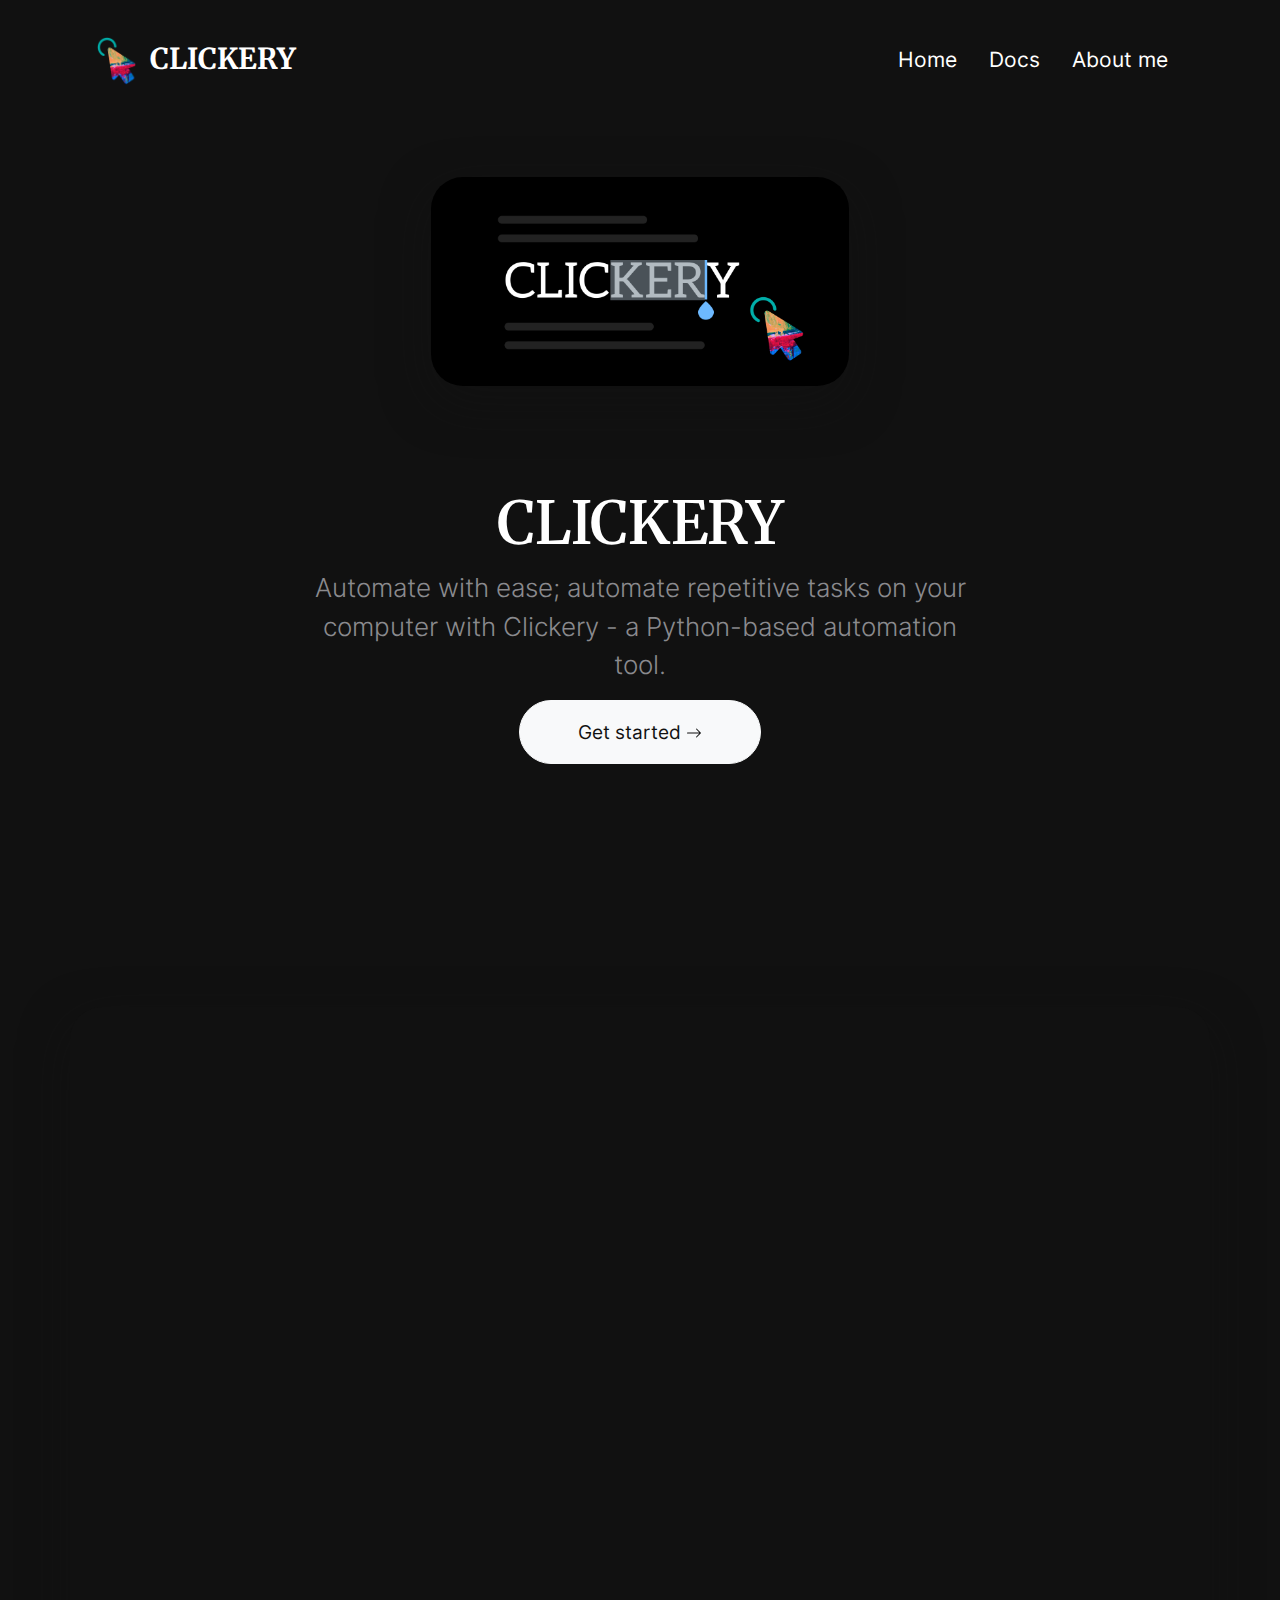
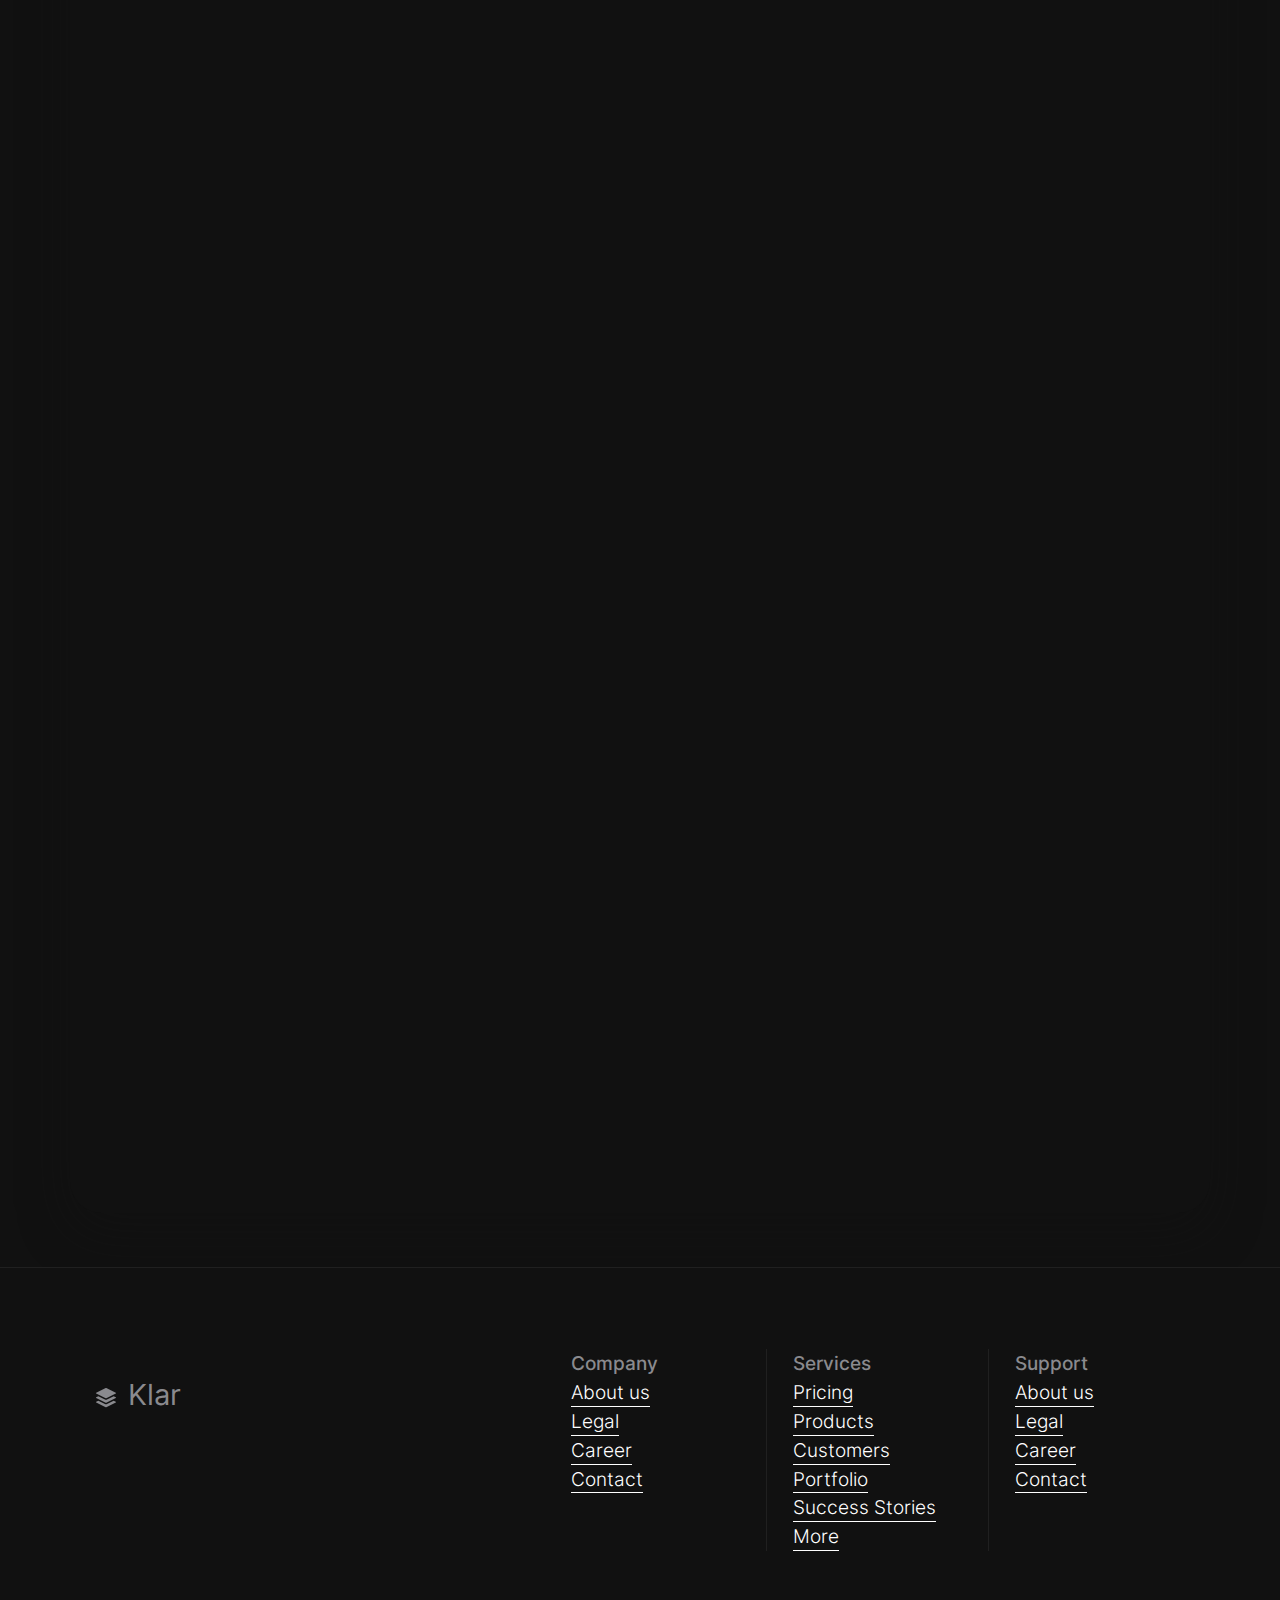
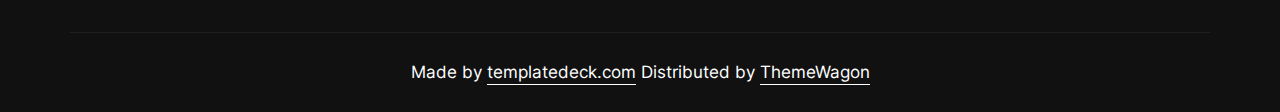
==== index.html @ 0f78b49c "some homepage updates" ====
<!DOCTYPE html>
<html class="h-100" lang="en">
  <head>
    <meta charset="utf-8" />
    <meta
      name="viewport"
      content="width=device-width,initial-scale=1,shrink-to-fit=no"
    />
    <meta
      name="description"
      content="A well made and handcrafted Bootstrap 5 template"
    />
    <link
      rel="apple-touch-icon"
      sizes="180x180"
      href="img/apple-touch-icon.png"
    />
    <link
      rel="icon"
      type="image/png"
      sizes="32x32"
      href="img/favicon-32x32.png"
    />
    <link
      rel="icon"
      type="image/png"
      sizes="16x16"
      href="img/favicon-16x16.png"
    />
    <link rel="icon" type="image/png" sizes="96x96" href="img/favicon.png" />
    <meta name="author" content="Holger Koenemann" />
    <meta name="generator" content="Eleventy v2.0.0" />
    <meta name="HandheldFriendly" content="true" />
    <title>Klar HTML Template - Frontpage one</title>
    <link rel="stylesheet" href="css/theme.min.css" />
    <link rel="stylesheet" href="css/styles.css" />

    <style>
      /* inter-300 - latin */
      @font-face {
        font-family: "Inter";
        font-style: normal;
        font-weight: 300;
        font-display: swap;
        src: local(""), url("fonts/inter-v12-latin-300.woff2") format("woff2"),
          /* Chrome 26+, Opera 23+, Firefox 39+ */
            url("fonts/inter-v12-latin-300.woff") format("woff");
        /* Chrome 6+, Firefox 3.6+, IE 9+, Safari 5.1+ */
      }

      /* inter-400 - latin */
      @font-face {
        font-family: "Inter";
        font-style: normal;
        font-weight: 400;
        font-display: swap;
        src: local(""),
          url("fonts/inter-v12-latin-regular.woff2") format("woff2"),
          /* Chrome 26+, Opera 23+, Firefox 39+ */
            url("fonts/inter-v12-latin-regular.woff") format("woff");
        /* Chrome 6+, Firefox 3.6+, IE 9+, Safari 5.1+ */
      }

      @font-face {
        font-family: "Inter";
        font-style: normal;
        font-weight: 500;
        font-display: swap;
        src: local(""), url("fonts/inter-v12-latin-500.woff2") format("woff2"),
          /* Chrome 26+, Opera 23+, Firefox 39+ */
            url("fonts/inter-v12-latin-500.woff") format("woff");
        /* Chrome 6+, Firefox 3.6+, IE 9+, Safari 5.1+ */
      }

      @font-face {
        font-family: "Inter";
        font-style: normal;
        font-weight: 700;
        font-display: swap;
        src: local(""), url("fonts/inter-v12-latin-700.woff2") format("woff2"),
          /* Chrome 26+, Opera 23+, Firefox 39+ */
            url("fonts/inter-v12-latin-700.woff") format("woff");
        /* Chrome 6+, Firefox 3.6+, IE 9+, Safari 5.1+ */
      }
    </style>
    <link rel="preconnect" href="https://fonts.googleapis.com" />
    <link rel="preconnect" href="https://fonts.gstatic.com" crossorigin />
    <link
      href="https://fonts.googleapis.com/css2?family=Merriweather:wght@300&display=swap"
      rel="stylesheet"
    />
  </head>

  <body
    class="bg-black text-white mt-0"
    data-bs-spy="scroll"
    data-bs-target="#navScroll"
  >
    <nav
      id="navScroll"
      class="navbar navbar-dark bg-black fixed-top px-vw-5"
      tabindex="0"
    >
      <div class="container d-flex justify-content-between align-items-center">
        <a
          class="navbar-brand pe-md-4 fs-4 col-12 col-md-auto text-center"
          href="index.html"
        >
          <img src="icon.png" height="50px" />
          <span
            class="ms-md-1 mt-1 fw-bolder"
            style="font-family: 'Merriweather'"
            >CLICKERY</span
          >
        </a>

        <ul
          class="navbar-nav mb-2 mb-lg-0 list-group list-group-horizontal ms-auto"
        >
          <li class="nav-item">
            <a class="nav-link fs-8" href="index.html" aria-label="Homepage"
              >Home</a
            >
          </li>
          <li class="nav-item">
            <a
              class="nav-link fs-8"
              href="content.html"
              aria-label="A sample content page"
              >Docs</a
            >
          </li>
          <li class="nav-item">
            <a
              class="nav-link fs-8"
              href="system.html"
              aria-label="A system message page"
              >About me</a
            >
          </li>
        </ul>
      </div>
    </nav>

    <main>
      <div
        class="w-100 overflow-hidden position-relative bg-black text-white"
        data-aos="fade"
      >
        <div
          class="position-absolute w-100 h-100 bg-black opacity-75 top-0 start-0"
        ></div>
        <div
          class="container py-vh-4 position-relative mt-5 px-vw-5 text-center"
        >
          <div
            class="w-100 position-relative bg-black text-white bg-cover d-flex align-items-center"
          >
            <div class="container-fluid px-vw-5">
              <div
                class="row d-flex align-items-center position-relative justify-content-center px-0 g-5"
              >
                <div class="col-12 col-lg-6" style="margin-top: 5rem">
                  <img
                    src="Main.png"
                    width="2280"
                    height="1732"
                    alt="abstract image"
                    class="img-fluid rounded-5 shadow mt-3"
                    data-aos="fade-up"
                  />
                </div>
              </div>
            </div>
          </div>
          <div
            class="row d-flex align-items-center justify-content-center py-vh-5"
          >
            <div class="col-12 col-xl-10">
              <h1
                class="display-huge mb-3 lh-1"
                style="font-family: 'Merriweather'"
              >
                CLICKERY
              </h1>
            </div>
            <div class="col-12 col-xl-8">
              <p class="lead text-secondary">
                Automate with ease; automate repetitive tasks on your computer
                with Clickery - a Python-based automation tool.
              </p>
            </div>
            <div class="col-12 text-center">
              <a href="#" class="btn btn-xl btn-light raise"
                >Get started
                <svg
                  xmlns="http://www.w3.org/2000/svg"
                  width="16"
                  height="16"
                  fill="currentColor"
                  class="bi bi-arrow-right"
                  viewBox="0 0 16 16"
                >
                  <path
                    fill-rule="evenodd"
                    d="M1 8a.5.5 0 0 1 .5-.5h11.793l-3.147-3.146a.5.5 0 0 1 .708-.708l4 4a.5.5 0 0 1 0 .708l-4 4a.5.5 0 0 1-.708-.708L13.293 8.5H1.5A.5.5 0 0 1 1 8z"
                  />
                </svg>
              </a>
            </div>
          </div>
        </div>
      </div>


      <div class="bg-black py-vh-3">
        <div class="container bg-black px-vw-5 py-vh-3 rounded-5 shadow">
          <div class="row gx-5">
            <div class="col-12 col-md-6">
              <div class="card bg-transparent mb-5" data-aos="zoom-in-up">
                <div class="bg-dark shadow rounded-5 p-0">
                  <img
                    src="startup.gif"
                    width="582"
                    height="327"
                    alt="abstract image"
                    class="img-fluid rounded-5 no-bottom-radius"
                    loading="lazy"
                  />
                  <div class="p-5">
                    <h2 class="fw-lighter">Startup</h2>
                    <p class="pb-4 text-secondary">
                      Execute `py main.py` to start the app, after completing the setup.
                    </p>
                    <a href="https://github.com/MZaFaRM/Clickery" class="link-fancy link-fancy-light"
                      >Read more</a
                    >
                  </div>
                </div>
              </div>

              <div class="card bg-transparent" data-aos="zoom-in-up">
                <div class="bg-dark shadow rounded-5 p-0">
                  <img
                    src="manual_input.gif"
                    width="582"
                    height="442"
                    alt="abstract image"
                    class="img-fluid rounded-5 no-bottom-radius"
                    loading="lazy"
                  />
                  <div class="p-5">
                    <h2 class="fw-lighter">Recording Script</h2>
                    <p class="pb-4 text-secondary">
                      Record your actions either through manual input by inserting the appropriate function call.
                    </p>
                    <a href="https://github.com/MZaFaRM/Clickery#manual-input" class="link-fancy link-fancy-light"
                      >Read more</a
                    >
                  </div>
                </div>
              </div>
            </div>
            <div class="col-12 col-md-6">
              <div class="p-5 pt-0 mt-5" data-aos="fade">
                <span class="h4 text-secondary fw-lighter"
                  >Operations provided by Clickery</span
                >
                <h2 class="display-3">
                  Here's a list of helpful operations provided by Clickery to make your workflow automation easier. Do note that this list isn't exhaustive!
                </h2>
              </div>
              <div class="card bg-transparent mb-5 mt-5" data-aos="zoom-in-up">
                <div class="bg-dark shadow rounded-5 p-0">
                  <img
                    src="file_input.gif"
                    width="582"
                    height="390"
                    alt="abstract image"
                    class="img-fluid rounded-5 no-bottom-radius"
                    loading="lazy"
                  />
                  <div class="p-5">
                    <h2 class="fw-lighter">Importing Script</h2>
                    <p class="pb-4 text-secondary">
                      Or through file input by importing the file to the program.
                    </p>
                    <a href="https://github.com/MZaFaRM/Clickery#file-input" class="link-fancy link-fancy-light"
                      >Read more</a
                    >
                  </div>
                </div>
              </div>
              <div class="card bg-transparent mb-5 mt-5" data-aos="zoom-in-up">
                <div class="bg-dark shadow rounded-5 p-0">
                  <img
                    src="execute_actions.gif"
                    width="582"
                    height="390"
                    alt="abstract image"
                    class="img-fluid rounded-5 no-bottom-radius"
                    loading="lazy"
                  />
                  <div class="p-5">
                    <h2 class="fw-lighter">Executing Script</h2>
                    <p class="pb-4 text-secondary">
                      After recording the actions you could either add further modifications or start script execution.
                    </p>
                    <a href="https://github.com/MZaFaRM/Clickery#post-recording-actions" class="link-fancy link-fancy-light"
                      >Read more</a
                    >
                  </div>
                </div>
              </div>

              <div class="card bg-transparent" data-aos="zoom-in-up">
                <div class="bg-dark shadow rounded-5 p-0">
                  <img
                    src="img/webp/abstract4.webp"
                    width="582"
                    height="327"
                    alt="abstract image"
                    class="img-fluid rounded-5 no-bottom-radius"
                    loading="lazy"
                  />
                  <div class="p-5">
                    <h2 class="fw-lighter">Ipsum dolor est</h2>
                    <p class="pb-4 text-secondary">
                      Lorem ipsum dolor sit amet, consetetur sadipscing elitr,
                      sed diam nonumy eirmod tempor invidunt ut labore et dolore
                      magna aliquyam erat.
                    </p>
                    <a href="#" class="link-fancy link-fancy-light"
                      >Read more</a
                    >
                  </div>
                </div>
              </div>
            </div>
          </div>
        </div>
      </div>
    </main>

    <footer class="bg-black border-top border-dark">
      <div class="container py-vh-4 text-secondary fw-lighter">
        <div class="row">
          <div class="col-12 col-lg-5 py-4 text-center text-lg-start">
            <a
              class="navbar-brand pe-md-4 fs-4 col-12 col-md-auto text-center"
              href="index.html"
            >
              <svg
                xmlns="http://www.w3.org/2000/svg"
                width="20"
                height="20"
                fill="currentColor"
                class="bi bi-stack"
                viewBox="0 0 16 16"
              >
                <path
                  d="m14.12 10.163 1.715.858c.22.11.22.424 0 .534L8.267 15.34a.598.598 0 0 1-.534 0L.165 11.555a.299.299 0 0 1 0-.534l1.716-.858 5.317 2.659c.505.252 1.1.252 1.604 0l5.317-2.66zM7.733.063a.598.598 0 0 1 .534 0l7.568 3.784a.3.3 0 0 1 0 .535L8.267 8.165a.598.598 0 0 1-.534 0L.165 4.382a.299.299 0 0 1 0-.535L7.733.063z"
                />
                <path
                  d="m14.12 6.576 1.715.858c.22.11.22.424 0 .534l-7.568 3.784a.598.598 0 0 1-.534 0L.165 7.968a.299.299 0 0 1 0-.534l1.716-.858 5.317 2.659c.505.252 1.1.252 1.604 0l5.317-2.659z"
                />
              </svg>
              <span class="ms-md-1 mt-1 fw-bolder me-md-5">Klar</span>
            </a>
          </div>
          <div class="col border-end border-dark">
            <span class="h6">Company</span>
            <ul class="nav flex-column">
              <li class="nav-item">
                <a href="#" class="link-fancy link-fancy-light">About us</a>
              </li>
              <li class="nav-item">
                <a href="#" class="link-fancy link-fancy-light">Legal</a>
              </li>

              <li class="nav-item">
                <a href="#" class="link-fancy link-fancy-light">Career</a>
              </li>
              <li class="nav-item">
                <a href="#" class="link-fancy link-fancy-light">Contact</a>
              </li>
            </ul>
          </div>
          <div class="col border-end border-dark">
            <span class="h6">Services</span>
            <ul class="nav flex-column">
              <li class="nav-item">
                <a href="#" class="link-fancy link-fancy-light">Pricing</a>
              </li>
              <li class="nav-item">
                <a href="#" class="link-fancy link-fancy-light">Products</a>
              </li>

              <li class="nav-item">
                <a href="#" class="link-fancy link-fancy-light">Customers</a>
              </li>
              <li class="nav-item">
                <a href="#" class="link-fancy link-fancy-light">Portfolio</a>
              </li>
              <li class="nav-item">
                <a href="#" class="link-fancy link-fancy-light"
                  >Success Stories</a
                >
              </li>
              <li class="nav-item">
                <a href="#" class="link-fancy link-fancy-light">More</a>
              </li>
            </ul>
          </div>
          <div class="col">
            <span class="h6">Support</span>
            <ul class="nav flex-column">
              <li class="nav-item">
                <a href="#" class="link-fancy link-fancy-light">About us</a>
              </li>
              <li class="nav-item">
                <a href="#" class="link-fancy link-fancy-light">Legal</a>
              </li>

              <li class="nav-item">
                <a href="#" class="link-fancy link-fancy-light">Career</a>
              </li>
              <li class="nav-item">
                <a href="#" class="link-fancy link-fancy-light">Contact</a>
              </li>
            </ul>
          </div>
        </div>
      </div>
      <div class="container text-center small py-vh-2 border-top border-dark">
        Made by
        <a
          href="https://templatedeck.com"
          class="link-fancy link-fancy-light"
          target="_blank"
          >templatedeck.com</a
        >
        Distributed by
        <a
          href="https://themewagon.com"
          class="link-fancy link-fancy-light"
          target="_blank"
          >ThemeWagon</a
        >
      </div>
    </footer>

    <script src="js/bootstrap.bundle.min.js"></script>
    <script src="js/aos.js"></script>
    <script>
      AOS.init({
        duration: 800, // values from 0 to 3000, with step 50ms
      });
    </script>
    <script>
      let scrollpos = window.scrollY;
      const header = document.querySelector(".navbar");
      const header_height = header.offsetHeight;

      const add_class_on_scroll = () =>
        header.classList.add("scrolled", "shadow-sm");
      const remove_class_on_scroll = () =>
        header.classList.remove("scrolled", "shadow-sm");

      window.addEventListener("scroll", function () {
        scrollpos = window.scrollY;

        if (scrollpos >= header_height) {
          add_class_on_scroll();
        } else {
          remove_class_on_scroll();
        }

        console.log(scrollpos);
      });
    </script>
  </body>
</html>
---- css/theme.min.css ----
/*!
   * Bootstrap  v5.2.1 (https://getbootstrap.com/)
   * Copyright 2011-2022 The Bootstrap Authors
   * Copyright 2011-2022 Twitter, Inc.
   * Licensed under MIT (https://github.com/twbs/bootstrap/blob/main/LICENSE)
   */
:root {
  --bs-blue: #1717e5;
  --bs-indigo: #6610f2;
  --bs-purple: #6f42c1;
  --bs-pink: #d63384;
  --bs-red: #dc3545;
  --bs-orange: #fd7e14;
  --bs-yellow: #ffc107;
  --bs-green: #198754;
  --bs-teal: #20c997;
  --bs-cyan: #0dcaf0;
  --bs-white: #fff;
  --bs-gray: #8a8a8e;
  --bs-gray-dark: #343a40;
  --bs-gray-100: #f8f9fa;
  --bs-gray-200: #e9ecef;
  --bs-gray-300: #dee2e6;
  --bs-gray-400: #ced4da;
  --bs-gray-500: #adb5bd;
  --bs-gray-600: #8a8a8e;
  --bs-gray-700: #495057;
  --bs-gray-800: #343a40;
  --bs-gray-900: #202020;
  --bs-primary: #1717e5;
  --bs-secondary: #8a8a8e;
  --bs-success: #198754;
  --bs-info: #0dcaf0;
  --bs-warning: #ffc107;
  --bs-danger: #dc3545;
  --bs-light: #f8f9fa;
  --bs-dark: #202020;
  --bs-primary-rgb: 23, 23, 229;
  --bs-secondary-rgb: 138, 138, 142;
  --bs-success-rgb: 25, 135, 84;
  --bs-info-rgb: 13, 202, 240;
  --bs-warning-rgb: 255, 193, 7;
  --bs-danger-rgb: 220, 53, 69;
  --bs-light-rgb: 248, 249, 250;
  --bs-dark-rgb: 32, 32, 32;
  --bs-white-rgb: 255, 255, 255;
  --bs-black-rgb: 17, 17, 17;
  --bs-body-color-rgb: 32, 32, 32;
  --bs-body-bg-rgb: 255, 255, 255;
  --bs-font-sans-serif: "Inter", system-ui, -apple-system, "Segoe UI", Roboto,
    "Helvetica Neue", Arial, "Noto Sans", sans-serif, "Apple Color Emoji",
    "Segoe UI Emoji", "Segoe UI Symbol", "Noto Color Emoji";
  --bs-font-monospace: SFMono-Regular, Menlo, Monaco, Consolas,
    "Liberation Mono", "Courier New", monospace;
  --bs-gradient: linear-gradient(
    180deg,
    rgba(255, 255, 255, 0.15),
    rgba(255, 255, 255, 0)
  );
  --bs-body-font-family: var(--bs-font-sans-serif);
  --bs-body-font-size: 1.2rem;
  --bs-body-font-weight: 400;
  --bs-body-line-height: 1.5;
  --bs-body-color: #202020;
  --bs-body-bg: #fff;
  --bs-border-width: 1px;
  --bs-border-style: solid;
  --bs-border-color: #dee2e6;
  --bs-border-color-translucent: rgba(17, 17, 17, 0.175);
  --bs-border-radius: 0.375rem;
  --bs-border-radius-sm: 0.25rem;
  --bs-border-radius-lg: 0.5rem;
  --bs-border-radius-xl: 1rem;
  --bs-border-radius-2xl: 2rem;
  --bs-border-radius-pill: 50rem;
  --bs-link-color: #1717e5;
  --bs-link-hover-color: #1212b7;
  --bs-code-color: #d63384;
  --bs-highlight-bg: #fff3cd;
}
*,
::after,
::before {
  box-sizing: border-box;
}
@media (prefers-reduced-motion: no-preference) {
  :root {
    scroll-behavior: smooth;
  }
}
body {
  margin: 0;
  font-family: var(--bs-body-font-family);
  font-size: var(--bs-body-font-size);
  font-weight: var(--bs-body-font-weight);
  line-height: var(--bs-body-line-height);
  color: var(--bs-body-color);
  text-align: var(--bs-body-text-align);
  background-color: var(--bs-body-bg);
  -webkit-text-size-adjust: 100%;
  -webkit-tap-highlight-color: rgba(17, 17, 17, 0);
}
.h1,
.h2,
.h3,
.h4,
.h5,
.h6,
h1,
h2,
h3,
h4,
h5,
h6 {
  margin-top: 0;
  margin-bottom: 0.5rem;
  font-weight: 500;
  line-height: 1.2;
}
.h1,
h1 {
  font-size: calc(1.425rem + 2.1vw);
}
@media (min-width: 1200px) {
  .h1,
  h1 {
    font-size: 3rem;
  }
}
.h2,
h2 {
  font-size: calc(1.365rem + 1.38vw);
}
@media (min-width: 1200px) {
  .h2,
  h2 {
    font-size: 2.4rem;
  }
}
.h3,
h3 {
  font-size: calc(1.335rem + 1.02vw);
}
@media (min-width: 1200px) {
  .h3,
  h3 {
    font-size: 2.1rem;
  }
}
.h4,
h4 {
  font-size: calc(1.305rem + 0.66vw);
}
@media (min-width: 1200px) {
  .h4,
  h4 {
    font-size: 1.8rem;
  }
}
.h5,
h5 {
  font-size: calc(1.275rem + 0.3vw);
}
@media (min-width: 1200px) {
  .h5,
  h5 {
    font-size: 1.5rem;
  }
}
.h6,
h6 {
  font-size: 1.2rem;
}
p {
  margin-top: 0;
  margin-bottom: 1rem;
}
address {
  margin-bottom: 1rem;
  font-style: normal;
  line-height: inherit;
}
ul {
  padding-left: 2rem;
}
ul {
  margin-top: 0;
  margin-bottom: 1rem;
}
ul ul {
  margin-bottom: 0;
}
strong {
  font-weight: bolder;
}
.small,
small {
  font-size: 0.875em;
}
a {
  color: var(--bs-link-color);
  text-decoration: underline;
}
a:hover {
  color: var(--bs-link-hover-color);
}
a:not([href]):not([class]),
a:not([href]):not([class]):hover {
  color: inherit;
  text-decoration: none;
}
img,
svg {
  vertical-align: middle;
}
label {
  display: inline-block;
}
button {
  border-radius: 0;
}
button:focus:not(:focus-visible) {
  outline: 0;
}
button,
input {
  margin: 0;
  font-family: inherit;
  font-size: inherit;
  line-height: inherit;
}
button {
  text-transform: none;
}
[type="button"],
[type="submit"],
button {
  -webkit-appearance: button;
}
[type="button"]:not(:disabled),
[type="submit"]:not(:disabled),
button:not(:disabled) {
  cursor: pointer;
}
::-moz-focus-inner {
  padding: 0;
  border-style: none;
}
::-webkit-datetime-edit-day-field,
::-webkit-datetime-edit-fields-wrapper,
::-webkit-datetime-edit-hour-field,
::-webkit-datetime-edit-minute,
::-webkit-datetime-edit-month-field,
::-webkit-datetime-edit-text,
::-webkit-datetime-edit-year-field {
  padding: 0;
}
::-webkit-inner-spin-button {
  height: auto;
}
::-webkit-search-decoration {
  -webkit-appearance: none;
}
::-webkit-color-swatch-wrapper {
  padding: 0;
}
::file-selector-button {
  font: inherit;
  -webkit-appearance: button;
}
.lead {
  font-size: calc(1.2846rem + 0.4152vw);
  font-weight: 300;
}
@media (min-width: 1200px) {
  .lead {
    font-size: 1.596rem;
  }
}
.display-1 {
  font-size: calc(1.625rem + 4.5vw);
  font-weight: 300;
  line-height: 1.2;
}
@media (min-width: 1200px) {
  .display-1 {
    font-size: 5rem;
  }
}
.display-4 {
  font-size: calc(1.475rem + 2.7vw);
  font-weight: 300;
  line-height: 1.2;
}
@media (min-width: 1200px) {
  .display-4 {
    font-size: 3.5rem;
  }
}
.img-fluid {
  max-width: 100%;
  height: auto;
}
.container,
.container-fluid {
  --bs-gutter-x: 4vw;
  --bs-gutter-y: 0;
  width: 100%;
  padding-right: calc(var(--bs-gutter-x) * 0.5);
  padding-left: calc(var(--bs-gutter-x) * 0.5);
  margin-right: auto;
  margin-left: auto;
}
@media (min-width: 576px) {
  .container {
    max-width: 540px;
  }
}
@media (min-width: 768px) {
  .container {
    max-width: 720px;
  }
}
@media (min-width: 992px) {
  .container {
    max-width: 960px;
  }
}
@media (min-width: 1200px) {
  .container {
    max-width: 1140px;
  }
}
@media (min-width: 1680px) {
  .container {
    max-width: 1600px;
  }
}
.row {
  --bs-gutter-x: 4vw;
  --bs-gutter-y: 0;
  display: flex;
  flex-wrap: wrap;
  margin-top: calc(-1 * var(--bs-gutter-y));
  margin-right: calc(-0.5 * var(--bs-gutter-x));
  margin-left: calc(-0.5 * var(--bs-gutter-x));
}
.row > * {
  flex-shrink: 0;
  width: 100%;
  max-width: 100%;
  padding-right: calc(var(--bs-gutter-x) * 0.5);
  padding-left: calc(var(--bs-gutter-x) * 0.5);
  margin-top: var(--bs-gutter-y);
}
.col {
  flex: 1 0 0%;
}
.col-5 {
  flex: 0 0 auto;
  width: 41.66667%;
}
.col-6 {
  flex: 0 0 auto;
  width: 50%;
}
.col-12 {
  flex: 0 0 auto;
  width: 100%;
}
.offset-1 {
  margin-left: 8.33333%;
}
.g-5,
.gx-5 {
  --bs-gutter-x: 3rem;
}
.g-5 {
  --bs-gutter-y: 3rem;
}
@media (min-width: 768px) {
  .col-md-auto {
    flex: 0 0 auto;
    width: auto;
  }
  .col-md-5 {
    flex: 0 0 auto;
    width: 41.66667%;
  }
  .col-md-6 {
    flex: 0 0 auto;
    width: 50%;
  }
  .col-md-7 {
    flex: 0 0 auto;
    width: 58.33333%;
  }
}
@media (min-width: 992px) {
  .col-lg-3 {
    flex: 0 0 auto;
    width: 25%;
  }
  .col-lg-4 {
    flex: 0 0 auto;
    width: 33.33333%;
  }
  .col-lg-5 {
    flex: 0 0 auto;
    width: 41.66667%;
  }
  .col-lg-6 {
    flex: 0 0 auto;
    width: 50%;
  }
  .col-lg-7 {
    flex: 0 0 auto;
    width: 58.33333%;
  }
  .col-lg-10 {
    flex: 0 0 auto;
    width: 83.33333%;
  }
  .offset-lg-1 {
    margin-left: 8.33333%;
  }
}
@media (min-width: 1200px) {
  .col-xl-5 {
    flex: 0 0 auto;
    width: 41.66667%;
  }
  .col-xl-7 {
    flex: 0 0 auto;
    width: 58.33333%;
  }
  .col-xl-8 {
    flex: 0 0 auto;
    width: 66.66667%;
  }
  .col-xl-9 {
    flex: 0 0 auto;
    width: 75%;
  }
  .col-xl-10 {
    flex: 0 0 auto;
    width: 83.33333%;
  }
}
.form-label {
  margin-bottom: 0.5rem;
}
.form-text {
  margin-top: 0.25rem;
  font-size: 0.875em;
  color: #8a8a8e;
}
.form-control {
  display: block;
  width: 100%;
  padding: 0.375rem 0.75rem;
  font-size: 1.2rem;
  font-weight: 400;
  line-height: 1.5;
  color: #202020;
  background-color: #fff;
  background-clip: padding-box;
  border: 1px solid #ced4da;
  appearance: none;
  border-radius: 0.375rem;
  transition: border-color 0.15s ease-in-out, box-shadow 0.15s ease-in-out;
}
@media (prefers-reduced-motion: reduce) {
  .form-control {
    transition: none;
  }
}
.form-control:focus {
  color: #202020;
  background-color: #fff;
  border-color: #8b8bf2;
  outline: 0;
  box-shadow: 0 0 0 0.25rem rgba(23, 23, 229, 0.25);
}
.form-control::-webkit-date-and-time-value {
  height: 1.5em;
}
.form-control::placeholder {
  color: #8a8a8e;
  opacity: 1;
}
.form-control:disabled {
  background-color: #e9ecef;
  opacity: 1;
}
.form-control::file-selector-button {
  padding: 0.375rem 0.75rem;
  margin: -0.375rem -0.75rem;
  margin-inline-end: 0.75rem;
  color: #202020;
  background-color: #e9ecef;
  pointer-events: none;
  border-color: inherit;
  border-style: solid;
  border-width: 0;
  border-inline-end-width: 1px;
  border-radius: 0;
  transition: color 0.15s ease-in-out, background-color 0.15s ease-in-out,
    border-color 0.15s ease-in-out, box-shadow 0.15s ease-in-out;
}
@media (prefers-reduced-motion: reduce) {
  .form-control::file-selector-button {
    transition: none;
  }
}
.form-control:hover:not(:disabled):not([readonly])::file-selector-button {
  background-color: #dde0e3;
}
.form-control-lg {
  min-height: calc(1.5em + 1rem + 2px);
  padding: 0.5rem 1rem;
  font-size: calc(1.275rem + 0.3vw);
  border-radius: 0.5rem;
}
@media (min-width: 1200px) {
  .form-control-lg {
    font-size: 1.5rem;
  }
}
.form-control-lg::file-selector-button {
  padding: 0.5rem 1rem;
  margin: -0.5rem -1rem;
  margin-inline-end: 1rem;
}
.form-check {
  display: block;
  min-height: 1.8rem;
  padding-left: 1.5em;
  margin-bottom: 0.125rem;
}
.form-check .form-check-input {
  float: left;
  margin-left: -1.5em;
}
.form-check-input {
  width: 1em;
  height: 1em;
  margin-top: 0.25em;
  vertical-align: top;
  background-color: #fff;
  background-repeat: no-repeat;
  background-position: center;
  background-size: contain;
  border: 1px solid rgba(17, 17, 17, 0.25);
  appearance: none;
  print-color-adjust: exact;
}
.form-check-input[type="checkbox"] {
  border-radius: 0.25em;
}
.form-check-input:active {
  filter: brightness(90%);
}
.form-check-input:focus {
  border-color: #8b8bf2;
  outline: 0;
  box-shadow: 0 0 0 0.25rem rgba(23, 23, 229, 0.25);
}
.form-check-input:checked {
  background-color: #1717e5;
  border-color: #1717e5;
}
.form-check-input:checked[type="checkbox"] {
  background-image: url("data:image/svg+xml,%3csvg xmlns='http://www.w3.org/2000/svg' viewBox='0 0 20 20'%3e%3cpath fill='none' stroke='%23fff' stroke-linecap='round' stroke-linejoin='round' stroke-width='3' d='m6 10 3 3 6-6'/%3e%3c/svg%3e");
}
.form-check-input[type="checkbox"]:indeterminate {
  background-color: #1717e5;
  border-color: #1717e5;
  background-image: url("data:image/svg+xml,%3csvg xmlns='http://www.w3.org/2000/svg' viewBox='0 0 20 20'%3e%3cpath fill='none' stroke='%23fff' stroke-linecap='round' stroke-linejoin='round' stroke-width='3' d='M6 10h8'/%3e%3c/svg%3e");
}
.form-check-input:disabled {
  pointer-events: none;
  filter: none;
  opacity: 0.5;
}
.form-check-input:disabled ~ .form-check-label {
  cursor: default;
  opacity: 0.5;
}
.btn {
  --bs-btn-padding-x: 0.75rem;
  --bs-btn-padding-y: 0.375rem;
  --bs-btn-font-size: 1.2rem;
  --bs-btn-font-weight: 400;
  --bs-btn-line-height: 1.5;
  --bs-btn-color: #202020;
  --bs-btn-bg: transparent;
  --bs-btn-border-width: 1px;
  --bs-btn-border-color: transparent;
  --bs-btn-border-radius: 99rem;
  --bs-btn-hover-border-color: transparent;
  --bs-btn-box-shadow: inset 0 1px 0 rgba(255, 255, 255, 0.15),
    0 1px 1px rgba(17, 17, 17, 0.075);
  --bs-btn-disabled-opacity: 0.65;
  --bs-btn-focus-box-shadow: 0 0 0 0.25rem
    rgba(var(--bs-btn-focus-shadow-rgb), 0.5);
  display: inline-block;
  padding: var(--bs-btn-padding-y) var(--bs-btn-padding-x);
  font-family: var(--bs-btn-font-family);
  font-size: var(--bs-btn-font-size);
  font-weight: var(--bs-btn-font-weight);
  line-height: var(--bs-btn-line-height);
  color: var(--bs-btn-color);
  text-align: center;
  text-decoration: none;
  vertical-align: middle;
  cursor: pointer;
  user-select: none;
  border: var(--bs-btn-border-width) solid var(--bs-btn-border-color);
  border-radius: var(--bs-btn-border-radius);
  background-color: var(--bs-btn-bg);
  transition: color 0.15s ease-in-out, background-color 0.15s ease-in-out,
    border-color 0.15s ease-in-out, box-shadow 0.15s ease-in-out;
}
@media (prefers-reduced-motion: reduce) {
  .btn {
    transition: none;
  }
}
.btn:first-child:hover,
:not(.btn-check) + .btn:hover {
  color: var(--bs-btn-hover-color);
  background-color: var(--bs-btn-hover-bg);
  border-color: var(--bs-btn-hover-border-color);
}
.btn:focus-visible {
  color: var(--bs-btn-hover-color);
  background-color: var(--bs-btn-hover-bg);
  border-color: var(--bs-btn-hover-border-color);
  outline: 0;
  box-shadow: var(--bs-btn-focus-box-shadow);
}
.btn.active,
.btn.show,
.btn:first-child:active,
:not(.btn-check) + .btn:active {
  color: var(--bs-btn-active-color);
  background-color: var(--bs-btn-active-bg);
  border-color: var(--bs-btn-active-border-color);
}
.btn.active:focus-visible,
.btn.show:focus-visible,
.btn:first-child:active:focus-visible,
:not(.btn-check) + .btn:active:focus-visible {
  box-shadow: var(--bs-btn-focus-box-shadow);
}
.btn:disabled {
  color: var(--bs-btn-disabled-color);
  pointer-events: none;
  background-color: var(--bs-btn-disabled-bg);
  border-color: var(--bs-btn-disabled-border-color);
  opacity: var(--bs-btn-disabled-opacity);
}
.btn-light {
  --bs-btn-color: #111;
  --bs-btn-bg: #f8f9fa;
  --bs-btn-border-color: #f8f9fa;
  --bs-btn-hover-color: #111;
  --bs-btn-hover-bg: #d3d4d5;
  --bs-btn-hover-border-color: #c6c7c8;
  --bs-btn-focus-shadow-rgb: 213, 214, 215;
  --bs-btn-active-color: #111;
  --bs-btn-active-bg: #c6c7c8;
  --bs-btn-active-border-color: #babbbc;
  --bs-btn-active-shadow: inset 0 3px 5px rgba(17, 17, 17, 0.125);
  --bs-btn-disabled-color: #111;
  --bs-btn-disabled-bg: #f8f9fa;
  --bs-btn-disabled-border-color: #f8f9fa;
}
.btn-outline-light {
  --bs-btn-color: #f8f9fa;
  --bs-btn-border-color: #f8f9fa;
  --bs-btn-hover-color: #111;
  --bs-btn-hover-bg: #f8f9fa;
  --bs-btn-hover-border-color: #f8f9fa;
  --bs-btn-focus-shadow-rgb: 248, 249, 250;
  --bs-btn-active-color: #111;
  --bs-btn-active-bg: #f8f9fa;
  --bs-btn-active-border-color: #f8f9fa;
  --bs-btn-active-shadow: inset 0 3px 5px rgba(17, 17, 17, 0.125);
  --bs-btn-disabled-color: #f8f9fa;
  --bs-btn-disabled-bg: transparent;
  --bs-btn-disabled-border-color: #f8f9fa;
  --bs-gradient: none;
}
.fade {
  transition: opacity 0.15s linear;
}
@media (prefers-reduced-motion: reduce) {
  .fade {
    transition: none;
  }
}
.fade:not(.show) {
  opacity: 0;
}
.collapse:not(.show) {
  display: none;
}
.collapsing {
  height: 0;
  overflow: hidden;
  transition: height 0.35s ease;
}
@media (prefers-reduced-motion: reduce) {
  .collapsing {
    transition: none;
  }
}
.nav {
  --bs-nav-link-padding-x: 1rem;
  --bs-nav-link-padding-y: 0.5rem;
  --bs-nav-link-color: var(--bs-link-color);
  --bs-nav-link-hover-color: var(--bs-link-hover-color);
  --bs-nav-link-disabled-color: #8a8a8e;
  display: flex;
  flex-wrap: wrap;
  padding-left: 0;
  margin-bottom: 0;
  list-style: none;
}
.nav-link {
  display: block;
  padding: var(--bs-nav-link-padding-y) var(--bs-nav-link-padding-x);
  font-size: var(--bs-nav-link-font-size);
  font-weight: var(--bs-nav-link-font-weight);
  color: var(--bs-nav-link-color);
  text-decoration: none;
  transition: color 0.15s ease-in-out, background-color 0.15s ease-in-out,
    border-color 0.15s ease-in-out;
}
@media (prefers-reduced-motion: reduce) {
  .nav-link {
    transition: none;
  }
}
.nav-link:focus,
.nav-link:hover {
  color: var(--bs-nav-link-hover-color);
}
.navbar {
  --bs-navbar-padding-x: 0;
  --bs-navbar-padding-y: 0.5rem;
  --bs-navbar-color: rgba(17, 17, 17, 0.7);
  --bs-navbar-hover-color: rgba(17, 17, 17, 0.8);
  --bs-navbar-disabled-color: rgba(17, 17, 17, 0.3);
  --bs-navbar-active-color: rgba(17, 17, 17, 0.9);
  --bs-navbar-brand-padding-y: 0.275rem;
  --bs-navbar-brand-margin-end: 1rem;
  --bs-navbar-brand-font-size: 1.5rem;
  --bs-navbar-brand-color: rgba(17, 17, 17, 0.9);
  --bs-navbar-brand-hover-color: rgba(17, 17, 17, 0.9);
  --bs-navbar-nav-link-padding-x: 0.5rem;
  --bs-navbar-toggler-padding-y: 0.25rem;
  --bs-navbar-toggler-padding-x: 0.75rem;
  --bs-navbar-toggler-font-size: 1.5rem;
  --bs-navbar-toggler-icon-bg: url("data:image/svg+xml,%3csvg xmlns='http://www.w3.org/2000/svg' viewBox='0 0 30 30'%3e%3cpath stroke='rgba%2817, 17, 17, 0.7%29' stroke-linecap='round' stroke-miterlimit='10' stroke-width='2' d='M4 7h22M4 15h22M4 23h22'/%3e%3c/svg%3e");
  --bs-navbar-toggler-border-color: rgba(17, 17, 17, 0.1);
  --bs-navbar-toggler-border-radius: 99rem;
  --bs-navbar-toggler-focus-width: 0.25rem;
  --bs-navbar-toggler-transition: box-shadow 0.15s ease-in-out;
  position: relative;
  display: flex;
  flex-wrap: wrap;
  align-items: center;
  justify-content: space-between;
  padding: var(--bs-navbar-padding-y) var(--bs-navbar-padding-x);
}
.navbar > .container,
.navbar > .container-fluid {
  display: flex;
  flex-wrap: inherit;
  align-items: center;
  justify-content: space-between;
}
.navbar-brand {
  padding-top: var(--bs-navbar-brand-padding-y);
  padding-bottom: var(--bs-navbar-brand-padding-y);
  margin-right: var(--bs-navbar-brand-margin-end);
  font-size: var(--bs-navbar-brand-font-size);
  color: var(--bs-navbar-brand-color);
  text-decoration: none;
  white-space: nowrap;
}
.navbar-brand:focus,
.navbar-brand:hover {
  color: var(--bs-navbar-brand-hover-color);
}
.navbar-nav {
  --bs-nav-link-padding-x: 0;
  --bs-nav-link-padding-y: 0.5rem;
  --bs-nav-link-color: var(--bs-navbar-color);
  --bs-nav-link-hover-color: var(--bs-navbar-hover-color);
  --bs-nav-link-disabled-color: var(--bs-navbar-disabled-color);
  display: flex;
  flex-direction: column;
  padding-left: 0;
  margin-bottom: 0;
  list-style: none;
}
.navbar-nav .nav-link.active,
.navbar-nav .show > .nav-link {
  color: var(--bs-navbar-active-color);
}
.navbar-dark {
  --bs-navbar-color: rgba(255, 255, 255, 0.55);
  --bs-navbar-hover-color: rgba(255, 255, 255, 0.75);
  --bs-navbar-disabled-color: rgba(255, 255, 255, 0.25);
  --bs-navbar-active-color: #fff;
  --bs-navbar-brand-color: #fff;
  --bs-navbar-brand-hover-color: #fff;
  --bs-navbar-toggler-border-color: rgba(255, 255, 255, 0.1);
  --bs-navbar-toggler-icon-bg: url("data:image/svg+xml,%3csvg xmlns='http://www.w3.org/2000/svg' viewBox='0 0 30 30'%3e%3cpath stroke='rgba%28255, 255, 255, 0.55%29' stroke-linecap='round' stroke-miterlimit='10' stroke-width='2' d='M4 7h22M4 15h22M4 23h22'/%3e%3c/svg%3e");
}
.card {
  --bs-card-spacer-y: 1rem;
  --bs-card-spacer-x: 1rem;
  --bs-card-title-spacer-y: 0.5rem;
  --bs-card-border-width: 1px;
  --bs-card-border-color: var(--bs-border-color-translucent);
  --bs-card-border-radius: 0.375rem;
  --bs-card-inner-border-radius: calc(0.375rem - 1px);
  --bs-card-cap-padding-y: 0.5rem;
  --bs-card-cap-padding-x: 1rem;
  --bs-card-cap-bg: rgba(17, 17, 17, 0.03);
  --bs-card-bg: #fff;
  --bs-card-img-overlay-padding: 1rem;
  --bs-card-group-margin: 2vw;
  position: relative;
  display: flex;
  flex-direction: column;
  min-width: 0;
  height: var(--bs-card-height);
  word-wrap: break-word;
  background-color: var(--bs-card-bg);
  background-clip: border-box;
  border: var(--bs-card-border-width) solid var(--bs-card-border-color);
  border-radius: var(--bs-card-border-radius);
}
.card > .list-group {
  border-top: inherit;
  border-bottom: inherit;
}
.card > .list-group:first-child {
  border-top-width: 0;
  border-top-left-radius: var(--bs-card-inner-border-radius);
  border-top-right-radius: var(--bs-card-inner-border-radius);
}
.card > .list-group:last-child {
  border-bottom-width: 0;
  border-bottom-right-radius: var(--bs-card-inner-border-radius);
  border-bottom-left-radius: var(--bs-card-inner-border-radius);
}
@keyframes progress-bar-stripes {
  0% {
    background-position-x: 1rem;
  }
}
.list-group {
  --bs-list-group-color: #202020;
  --bs-list-group-bg: #fff;
  --bs-list-group-border-color: rgba(17, 17, 17, 0.125);
  --bs-list-group-border-width: 1px;
  --bs-list-group-border-radius: 0.375rem;
  --bs-list-group-item-padding-x: 1rem;
  --bs-list-group-item-padding-y: 0.5rem;
  --bs-list-group-action-color: #495057;
  --bs-list-group-action-hover-color: #495057;
  --bs-list-group-action-hover-bg: #f8f9fa;
  --bs-list-group-action-active-color: #202020;
  --bs-list-group-action-active-bg: #e9ecef;
  --bs-list-group-disabled-color: #8a8a8e;
  --bs-list-group-disabled-bg: #fff;
  --bs-list-group-active-color: #fff;
  --bs-list-group-active-bg: #1717e5;
  --bs-list-group-active-border-color: #1717e5;
  display: flex;
  flex-direction: column;
  padding-left: 0;
  margin-bottom: 0;
  border-radius: var(--bs-list-group-border-radius);
}
.list-group-horizontal {
  flex-direction: row;
}
@keyframes spinner-border {
  to {
    transform: rotate(360deg);
  }
}
@keyframes spinner-grow {
  0% {
    transform: scale(0);
  }
  50% {
    opacity: 1;
    transform: none;
  }
}
@keyframes placeholder-glow {
  50% {
    opacity: 0.2;
  }
}
@keyframes placeholder-wave {
  100% {
    mask-position: -200% 0;
  }
}
.fixed-top {
  position: fixed;
  top: 0;
  right: 0;
  left: 0;
  z-index: 1030;
}
.opacity-75 {
  opacity: 0.75 !important;
}
.overflow-hidden {
  overflow: hidden !important;
}
.d-flex {
  display: flex !important;
}
.shadow {
  box-shadow: 0 1rem 3rem rgba(17, 17, 17, 0.5) !important;
}
.shadow-sm {
  box-shadow: 0 1rem 1.5rem rgba(17, 17, 17, 0.25) !important;
}
.position-relative {
  position: relative !important;
}
.position-absolute {
  position: absolute !important;
}
.top-0 {
  top: 0 !important;
}
.bottom-0 {
  bottom: 0 !important;
}
.start-0 {
  left: 0 !important;
}
.border-top {
  border-top: var(--bs-border-width) var(--bs-border-style)
    var(--bs-border-color) !important;
}
.border-end {
  border-right: var(--bs-border-width) var(--bs-border-style)
    var(--bs-border-color) !important;
}
.border-bottom {
  border-bottom: var(--bs-border-width) var(--bs-border-style)
    var(--bs-border-color) !important;
}
.border-secondary {
  --bs-border-opacity: 1;
  border-color: rgba(
    var(--bs-secondary-rgb),
    var(--bs-border-opacity)
  ) !important;
}
.border-dark {
  --bs-border-opacity: 1;
  border-color: rgba(var(--bs-dark-rgb), var(--bs-border-opacity)) !important;
}
.border-5 {
  --bs-border-width: 5px;
}
.w-100 {
  width: 100% !important;
}
.h-50 {
  height: 50% !important;
}
.h-100 {
  height: 100% !important;
}
.flex-column {
  flex-direction: column !important;
}
.justify-content-start {
  justify-content: flex-start !important;
}
.justify-content-center {
  justify-content: center !important;
}
.align-items-start {
  align-items: flex-start !important;
}
.align-items-center {
  align-items: center !important;
}
.align-items-stretch {
  align-items: stretch !important;
}
.mx-auto {
  margin-right: auto !important;
  margin-left: auto !important;
}
.my-5 {
  margin-top: 3rem !important;
  margin-bottom: 3rem !important;
}
.mt-0 {
  margin-top: 0 !important;
}
.mt-1 {
  margin-top: 0.25rem !important;
}
.mt-3 {
  margin-top: 1rem !important;
}
.mt-5 {
  margin-top: 3rem !important;
}
.me-2 {
  margin-right: 0.5rem !important;
}
.me-3 {
  margin-right: 1rem !important;
}
.mb-2 {
  margin-bottom: 0.5rem !important;
}
.mb-3 {
  margin-bottom: 1rem !important;
}
.mb-4 {
  margin-bottom: 1.5rem !important;
}
.mb-5 {
  margin-bottom: 3rem !important;
}
.mb-auto {
  margin-bottom: auto !important;
}
.ms-5 {
  margin-left: 3rem !important;
}
.mb-n5 {
  margin-bottom: -3rem !important;
}
.p-0 {
  padding: 0 !important;
}
.p-5 {
  padding: 3rem !important;
}
.px-0 {
  padding-right: 0 !important;
  padding-left: 0 !important;
}
.py-3 {
  padding-top: 1rem !important;
  padding-bottom: 1rem !important;
}
.py-4 {
  padding-top: 1.5rem !important;
  padding-bottom: 1.5rem !important;
}
.py-5 {
  padding-top: 3rem !important;
  padding-bottom: 3rem !important;
}
.pt-0 {
  padding-top: 0 !important;
}
.pt-3 {
  padding-top: 1rem !important;
}
.pt-5 {
  padding-top: 3rem !important;
}
.pb-0 {
  padding-bottom: 0 !important;
}
.pb-4 {
  padding-bottom: 1.5rem !important;
}
.fs-1 {
  font-size: calc(1.425rem + 2.1vw) !important;
}
.fs-4 {
  font-size: calc(1.305rem + 0.66vw) !important;
}
.fs-5 {
  font-size: calc(1.275rem + 0.3vw) !important;
}
.fs-6 {
  font-size: 1.2rem !important;
}
.fw-light {
  font-weight: 300 !important;
}
.fw-lighter {
  font-weight: lighter !important;
}
.fw-bold {
  font-weight: 700 !important;
}
.fw-bolder {
  font-weight: bolder !important;
}
.lh-1 {
  line-height: 1 !important;
}
.text-center {
  text-align: center !important;
}
.text-secondary {
  --bs-text-opacity: 1;
  color: rgba(var(--bs-secondary-rgb), var(--bs-text-opacity)) !important;
}
.text-white {
  --bs-text-opacity: 1;
  color: rgba(var(--bs-white-rgb), var(--bs-text-opacity)) !important;
}
.text-muted {
  --bs-text-opacity: 1;
  color: #8a8a8e !important;
}
.bg-dark {
  --bs-bg-opacity: 1;
  background-color: rgba(var(--bs-dark-rgb), var(--bs-bg-opacity)) !important;
}
.bg-black {
  --bs-bg-opacity: 1;
  background-color: rgba(var(--bs-black-rgb), var(--bs-bg-opacity)) !important;
}
.bg-transparent {
  --bs-bg-opacity: 1;
  background-color: transparent !important;
}
.rounded-5 {
  border-radius: var(--bs-border-radius-2xl) !important;
}
.rounded-circle {
  border-radius: 50% !important;
}
@media (min-width: 768px) {
  .me-md-5 {
    margin-right: 3rem !important;
  }
  .ms-md-1 {
    margin-left: 0.25rem !important;
  }
  .pe-md-4 {
    padding-right: 1.5rem !important;
  }
}
@media (min-width: 992px) {
  .mb-lg-0 {
    margin-bottom: 0 !important;
  }
  .text-lg-start {
    text-align: left !important;
  }
  .text-lg-end {
    text-align: right !important;
  }
}
@media (min-width: 1200px) {
  .fs-1 {
    font-size: 3rem !important;
  }
  .fs-4 {
    font-size: 1.8rem !important;
  }
  .fs-5 {
    font-size: 1.5rem !important;
  }
}
html {
  scroll-behavior: smooth;
}
.btn,
.nav-link.collapsed,
.navbar,
.scrolled,
.shadow,
a,
img {
  transition: all 0.5s ease-in-out 0s;
}
.bg-cover {
  background-size: cover;
  background-position: center center;
}
.navbar {
  padding-top: 32px;
  padding-bottom: 32px;
}
.navbar.scrolled {
  padding-top: 12px;
  padding-bottom: 12px;
  background-color: #111;
}
.link-fancy {
  color: #1717e5;
  text-decoration: none;
  display: inline-block;
  position: relative;
}
.link-fancy-light {
  color: #fff;
}
.link-fancy:hover {
  color: #8a8a8e;
}
.link-fancy-light:hover {
  color: #8a8a8e;
}
.link-fancy:before {
  content: "";
  display: block;
  height: 1px;
  width: 100%;
  transform-origin: left;
  position: absolute;
  left: 0;
  bottom: 0;
  background-image: linear-gradient(
    90deg,
    #1717e5 0,
    #1717e5 25%,
    transparent 0,
    transparent 50%,
    #1717e5 0,
    #1717e5 75%,
    transparent 0,
    transparent
  );
  background-repeat: no-repeat;
  background-position: 0;
  background-size: 400% 1px;
  transition: background-position 0.8s ease-in-out;
}
.link-fancy-light:before {
  background-image: linear-gradient(
    90deg,
    #fff 0,
    #fff 25%,
    transparent 0,
    transparent 50%,
    #fff 0,
    #fff 75%,
    transparent 0,
    transparent
  );
}
.link-fancy:hover:before {
  background-position: 100%;
}
.display-huge {
  font-size: calc(2.5rem + 1.5vw);
  font-weight: 600;
  letter-spacing: -0.02rem;
}
.navbar-dark a.nav-link {
  color: #fff;
  border-bottom: 2px solid transparent;
  margin: 0 1rem;
  font-size: 1.33rem;
}
.navbar-dark a.nav-link:hover {
  border-bottom: 2px solid #fff;
}
.gradient {
  background-image: linear-gradient(24deg, #1717e5, transparent 21%),
    linear-gradient(198deg, rgba(255, 193, 7, 0.2) 11%, transparent 0),
    linear-gradient(
      50deg,
      #6610f2 5%,
      #6f42c1 32%,
      #d63384 35%,
      #dc3545 65%,
      #fd7e14 83%,
      #ffc107 91%
    );
}
.display-4 {
  font-weight: 500;
}
.no-bottom-radius {
  border-bottom-left-radius: 0 !important;
  border-bottom-right-radius: 0 !important;
}
.btn-xl {
  --bs-btn-padding-y: calc(0.75rem + 0.5vh);
  --bs-btn-padding-x: calc(2rem + 2vw);
  --bs-btn-font-size: 1.2rem;
  --bs-btn-border-radius: 99rem;
}
.btn-white {
  background-color: #fff;
  color: #202020;
}
.btn-white:hover {
  background-color: #f8f9fa;
  color: #202020;
}
.bg-cover {
  background-size: cover;
}
.bg-center {
  background-position: center center;
}
.bg-gray-800 {
  background-color: #343a40;
}
.bg-gray-900 {
  background-color: #202020;
}
.bg-black {
  background-color: #111;
}
.py-vh-2 {
  padding-top: 3vh;
  padding-bottom: 3vh;
}
.py-vh-3 {
  padding-top: 6vh;
  padding-bottom: 6vh;
}
.py-vh-4 {
  padding-top: 9vh;
  padding-bottom: 9vh;
}
.py-vh-5 {
  padding-top: 12vh;
  padding-bottom: 12vh;
}
.px-vw-5 {
  padding-left: 5vw;
  padding-right: 5vw;
}
[data-aos][data-aos][data-aos-duration="300"],
body[data-aos-duration="300"] [data-aos] {
  transition-duration: 0.3s;
}
[data-aos][data-aos][data-aos-duration="400"],
body[data-aos-duration="400"] [data-aos] {
  transition-duration: 0.4s;
}
[data-aos][data-aos][data-aos-duration="500"],
body[data-aos-duration="500"] [data-aos] {
  transition-duration: 0.5s;
}
[data-aos][data-aos][data-aos-duration="700"],
body[data-aos-duration="700"] [data-aos] {
  transition-duration: 0.7s;
}
[data-aos][data-aos][data-aos-duration="800"],
body[data-aos-duration="800"] [data-aos] {
  transition-duration: 0.8s;
}
[data-aos][data-aos][data-aos-duration="2000"],
body[data-aos-duration="2000"] [data-aos] {
  transition-duration: 2s;
}
[data-aos][data-aos][data-aos-duration="3000"],
body[data-aos-duration="3000"] [data-aos] {
  transition-duration: 3s;
}
[data-aos] {
  pointer-events: none;
}
[data-aos].aos-animate {
  pointer-events: auto;
}
@media screen {
  html:not(.no-js) [data-aos^="fade"][data-aos^="fade"] {
    opacity: 0;
    transition-property: opacity, -webkit-transform;
    transition-property: opacity, transform;
    transition-property: opacity, transform, -webkit-transform;
  }
  html:not(.no-js) [data-aos^="fade"][data-aos^="fade"].aos-animate {
    opacity: 1;
    -webkit-transform: none;
    transform: none;
  }
  html:not(.no-js) [data-aos="fade-up"] {
    -webkit-transform: translate3d(0, 100px, 0);
    transform: translate3d(0, 100px, 0);
  }
  html:not(.no-js) [data-aos="fade-right"] {
    -webkit-transform: translate3d(-100px, 0, 0);
    transform: translate3d(-100px, 0, 0);
  }
  html:not(.no-js) [data-aos="fade-left"] {
    -webkit-transform: translate3d(100px, 0, 0);
    transform: translate3d(100px, 0, 0);
  }
  html:not(.no-js) [data-aos^="zoom"][data-aos^="zoom"] {
    opacity: 0;
    transition-property: opacity, -webkit-transform;
    transition-property: opacity, transform;
    transition-property: opacity, transform, -webkit-transform;
  }
  html:not(.no-js) [data-aos^="zoom"][data-aos^="zoom"].aos-animate {
    opacity: 1;
    -webkit-transform: translateZ(0) scale(1);
    transform: translateZ(0) scale(1);
  }
  html:not(.no-js) [data-aos="zoom-in-up"] {
    -webkit-transform: translate3d(0, 100px, 0) scale(0.6);
    transform: translate3d(0, 100px, 0) scale(0.6);
  }
  html:not(.no-js) [data-aos="zoom-in-right"] {
    -webkit-transform: translate3d(-100px, 0, 0) scale(0.6);
    transform: translate3d(-100px, 0, 0) scale(0.6);
  }
  html:not(.no-js) [data-aos="zoom-in-left"] {
    -webkit-transform: translate3d(100px, 0, 0) scale(0.6);
    transform: translate3d(100px, 0, 0) scale(0.6);
  }
}
---- css/styles.css ----
.raise:hover, .raise:focus {
    box-shadow: 0 0.5em 0.5em -0.4em var(--hover);
    transform: translateY(-0.25em);
}

.raise {
    --color: #ffffff;
    --hover: #9a9a9a;
}

body::-webkit-scrollbar {
    display: none;
  }
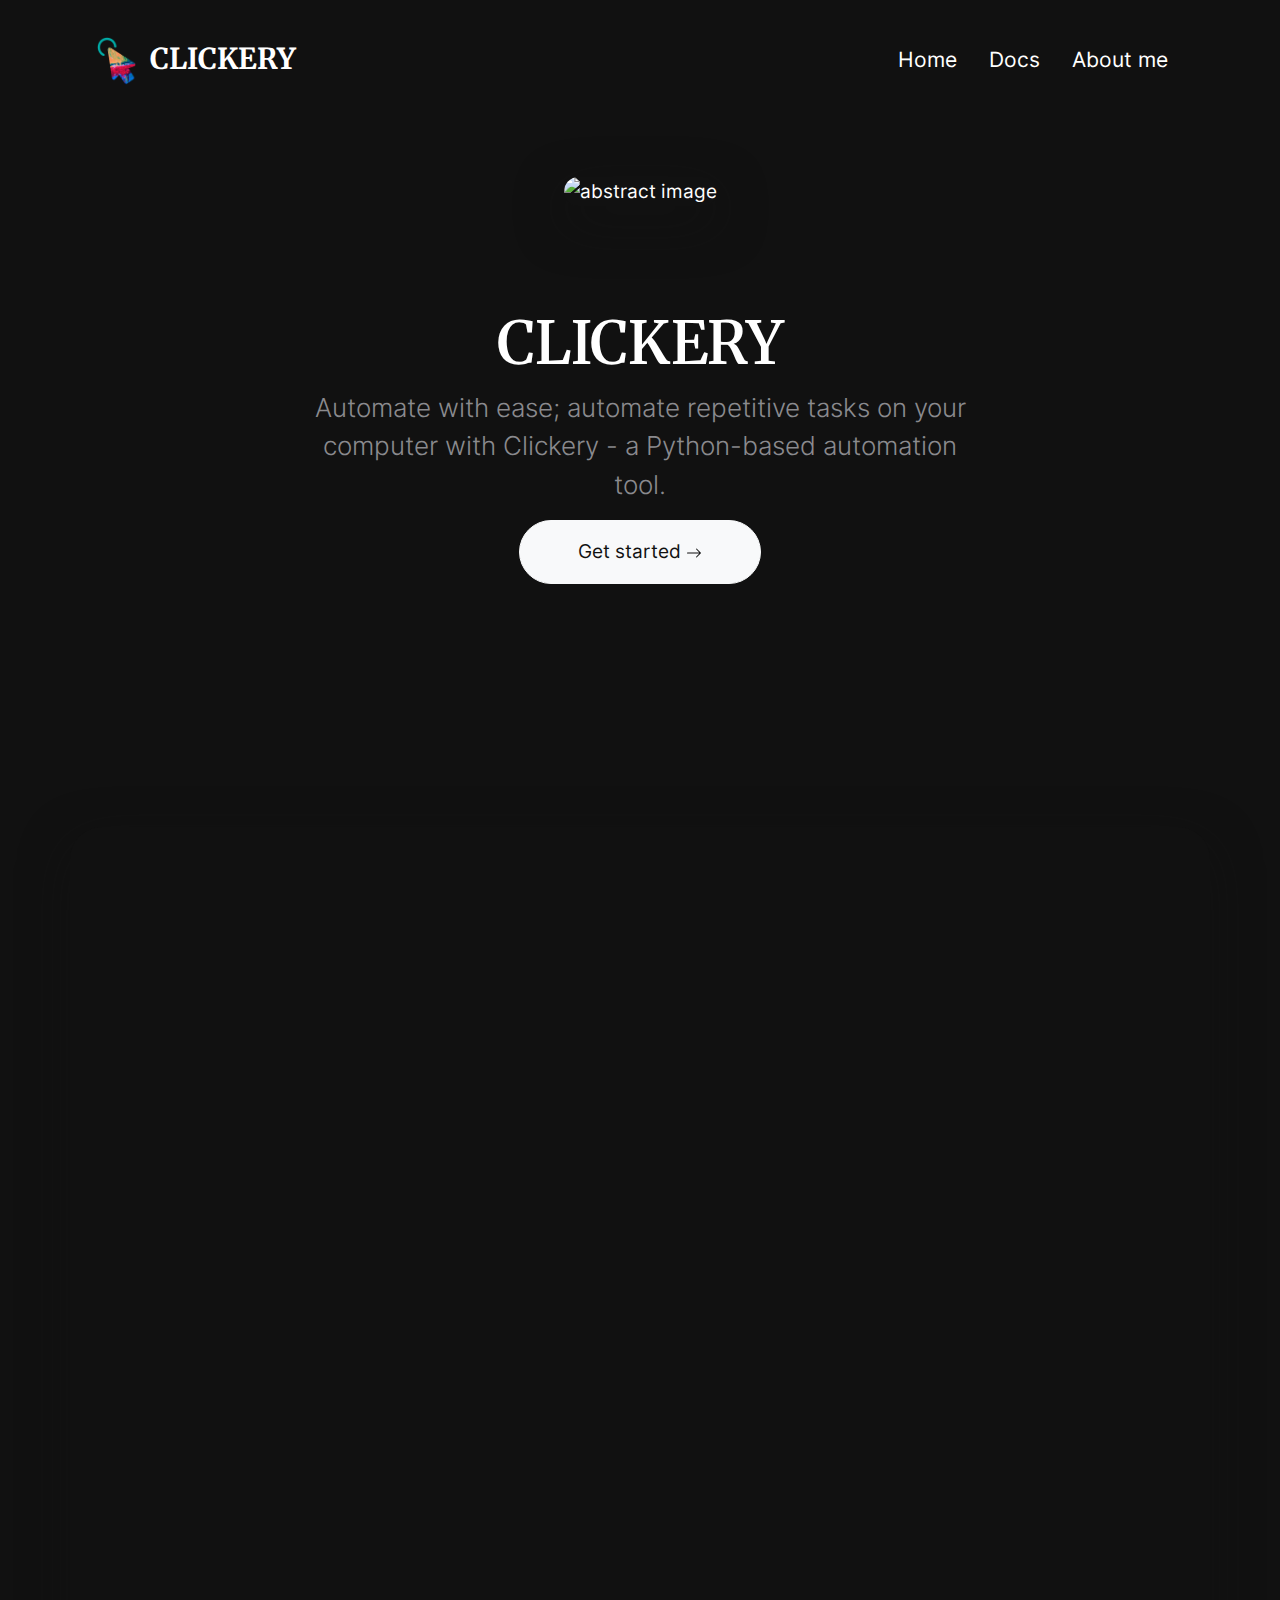
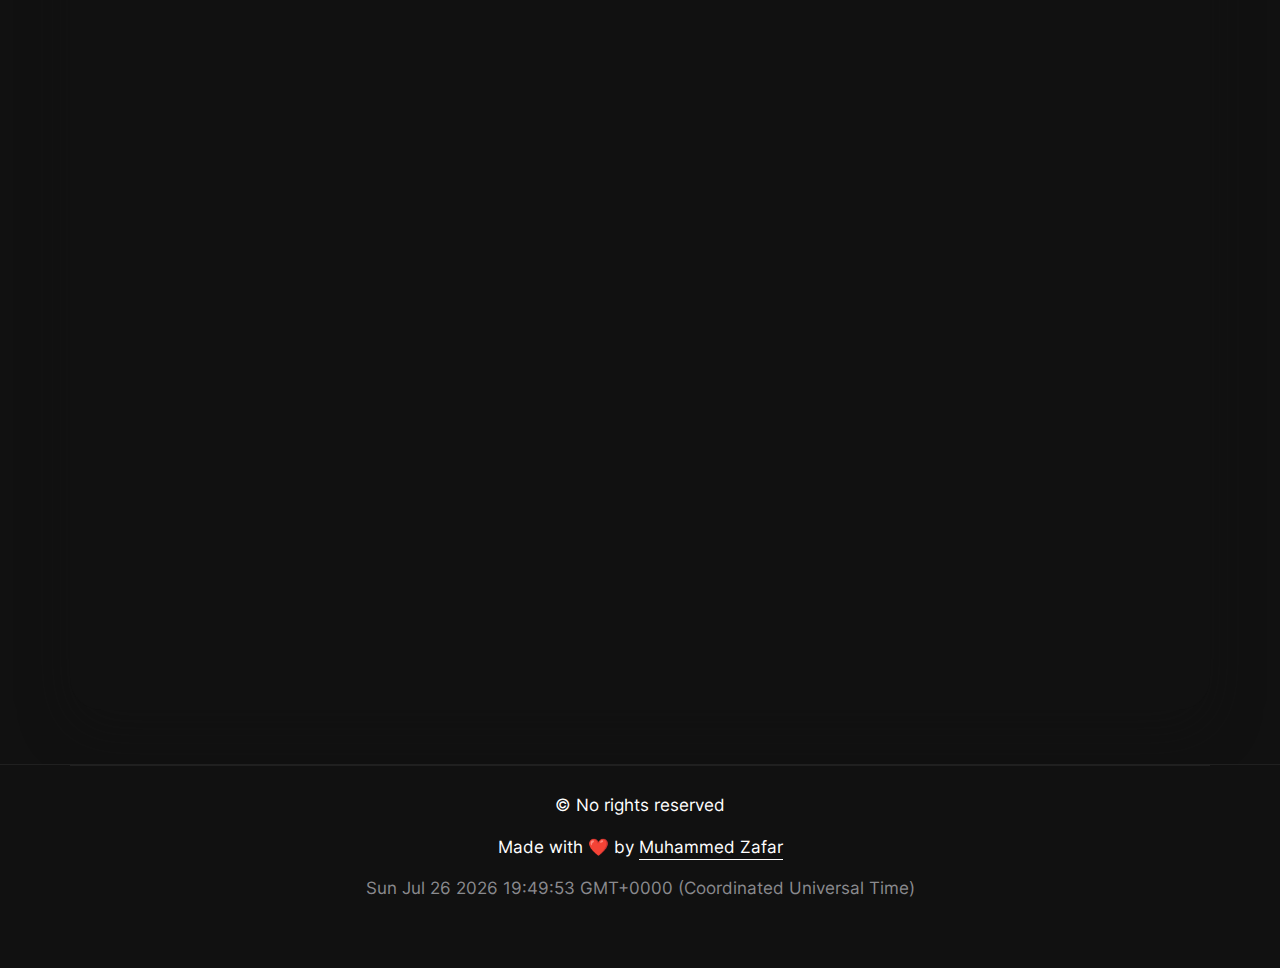
==== commit 9a6b1ac0: "started content" ====
--- a/index.html
+++ b/index.html
@@ -106,7 +106,7 @@
           class="navbar-brand pe-md-4 fs-4 col-12 col-md-auto text-center"
           href="index.html"
         >
-          <img src="icon.png" height="50px" />
+          <img src="images/icon.png" height="50px" />
           <span
             class="ms-md-1 mt-1 fw-bolder"
             style="font-family: 'Merriweather'"
@@ -162,7 +162,7 @@
               >
                 <div class="col-12 col-lg-6" style="margin-top: 5rem">
                   <img
-                    src="Main.png"
+                    src="images/main.png"
                     width="2280"
                     height="1732"
                     alt="abstract image"
@@ -191,7 +191,7 @@
               </p>
             </div>
             <div class="col-12 text-center">
-              <a href="#" class="btn btn-xl btn-light raise"
+              <a href="content.html" class="btn btn-xl btn-light raise"
                 >Get started
                 <svg
                   xmlns="http://www.w3.org/2000/svg"
@@ -212,7 +212,6 @@
         </div>
       </div>
 
-
       <div class="bg-black py-vh-3">
         <div class="container bg-black px-vw-5 py-vh-3 rounded-5 shadow">
           <div class="row gx-5">
@@ -220,7 +219,7 @@
               <div class="card bg-transparent mb-5" data-aos="zoom-in-up">
                 <div class="bg-dark shadow rounded-5 p-0">
                   <img
-                    src="startup.gif"
+                    src="images/startup.gif"
                     width="582"
                     height="327"
                     alt="abstract image"
@@ -228,11 +227,14 @@
                     loading="lazy"
                   />
                   <div class="p-5">
-                    <h2 class="fw-lighter">Startup</h2>
+                    <h2 class="fw-lighter">Startup 🏁</h2>
                     <p class="pb-4 text-secondary">
-                      Execute `py main.py` to start the app, after completing the setup.
+                      Execute `py main.py` to start the app, after completing
+                      the setup.
                     </p>
-                    <a href="https://github.com/MZaFaRM/Clickery" class="link-fancy link-fancy-light"
+                    <a
+                      href="https://github.com/MZaFaRM/Clickery"
+                      class="link-fancy link-fancy-light"
                       >Read more</a
                     >
                   </div>
@@ -242,7 +244,7 @@
               <div class="card bg-transparent" data-aos="zoom-in-up">
                 <div class="bg-dark shadow rounded-5 p-0">
                   <img
-                    src="manual_input.gif"
+                    src="images/manual_input.gif"
                     width="582"
                     height="442"
                     alt="abstract image"
@@ -250,11 +252,14 @@
                     loading="lazy"
                   />
                   <div class="p-5">
-                    <h2 class="fw-lighter">Recording Script</h2>
+                    <h2 class="fw-lighter">Recording Script 🎥</h2>
                     <p class="pb-4 text-secondary">
-                      Record your actions either through manual input by inserting the appropriate function call.
+                      Record your actions either through manual input by
+                      inserting the appropriate function call.
                     </p>
-                    <a href="https://github.com/MZaFaRM/Clickery#manual-input" class="link-fancy link-fancy-light"
+                    <a
+                      href="https://github.com/MZaFaRM/Clickery#manual-input"
+                      class="link-fancy link-fancy-light"
                       >Read more</a
                     >
                   </div>
@@ -264,16 +269,16 @@
             <div class="col-12 col-md-6">
               <div class="p-5 pt-0 mt-5" data-aos="fade">
                 <span class="h4 text-secondary fw-lighter"
-                  >Operations provided by Clickery</span
+                  >Working with Clickery</span
                 >
                 <h2 class="display-3">
-                  Here's a list of helpful operations provided by Clickery to make your workflow automation easier. Do note that this list isn't exhaustive!
+                  Here's a brief overview on how to use Clickery
                 </h2>
               </div>
               <div class="card bg-transparent mb-5 mt-5" data-aos="zoom-in-up">
                 <div class="bg-dark shadow rounded-5 p-0">
                   <img
-                    src="file_input.gif"
+                    src="images/file_input.gif"
                     width="582"
                     height="390"
                     alt="abstract image"
@@ -281,11 +286,14 @@
                     loading="lazy"
                   />
                   <div class="p-5">
-                    <h2 class="fw-lighter">Importing Script</h2>
+                    <h2 class="fw-lighter">Importing Script 📜</h2>
                     <p class="pb-4 text-secondary">
-                      Or through file input by importing the file to the program.
+                      Or through file input by importing the file to the
+                      program.
                     </p>
-                    <a href="https://github.com/MZaFaRM/Clickery#file-input" class="link-fancy link-fancy-light"
+                    <a
+                      href="https://github.com/MZaFaRM/Clickery#file-input"
+                      class="link-fancy link-fancy-light"
                       >Read more</a
                     >
                   </div>
@@ -294,7 +302,7 @@
               <div class="card bg-transparent mb-5 mt-5" data-aos="zoom-in-up">
                 <div class="bg-dark shadow rounded-5 p-0">
                   <img
-                    src="execute_actions.gif"
+                    src="images/execute_actions.gif"
                     width="582"
                     height="390"
                     alt="abstract image"
@@ -302,11 +310,14 @@
                     loading="lazy"
                   />
                   <div class="p-5">
-                    <h2 class="fw-lighter">Executing Script</h2>
+                    <h2 class="fw-lighter">Executing Script ⚡</h2>
                     <p class="pb-4 text-secondary">
-                      After recording the actions you could either add further modifications or start script execution.
+                      After recording the actions you could either add further
+                      modifications or start script execution.
                     </p>
-                    <a href="https://github.com/MZaFaRM/Clickery#post-recording-actions" class="link-fancy link-fancy-light"
+                    <a
+                      href="https://github.com/MZaFaRM/Clickery#post-recording-actions"
+                      class="link-fancy link-fancy-light"
                       >Read more</a
                     >
                   </div>
@@ -316,7 +327,7 @@
               <div class="card bg-transparent" data-aos="zoom-in-up">
                 <div class="bg-dark shadow rounded-5 p-0">
                   <img
-                    src="img/webp/abstract4.webp"
+                    src="images/sample_execution.gif"
                     width="582"
                     height="327"
                     alt="abstract image"
@@ -324,13 +335,13 @@
                     loading="lazy"
                   />
                   <div class="p-5">
-                    <h2 class="fw-lighter">Ipsum dolor est</h2>
+                    <h2 class="fw-lighter">Congrats 🎉</h2>
                     <p class="pb-4 text-secondary">
-                      Lorem ipsum dolor sit amet, consetetur sadipscing elitr,
-                      sed diam nonumy eirmod tempor invidunt ut labore et dolore
-                      magna aliquyam erat.
+                      You have successfully recorded and executed a script
                     </p>
-                    <a href="#" class="link-fancy link-fancy-light"
+                    <a
+                      href="https://github.com/MZaFaRM/Clickery"
+                      class="link-fancy link-fancy-light"
                       >Read more</a
                     >
                   </div>
@@ -343,110 +354,18 @@
     </main>
 
     <footer class="bg-black border-top border-dark">
-      <div class="container py-vh-4 text-secondary fw-lighter">
-        <div class="row">
-          <div class="col-12 col-lg-5 py-4 text-center text-lg-start">
-            <a
-              class="navbar-brand pe-md-4 fs-4 col-12 col-md-auto text-center"
-              href="index.html"
-            >
-              <svg
-                xmlns="http://www.w3.org/2000/svg"
-                width="20"
-                height="20"
-                fill="currentColor"
-                class="bi bi-stack"
-                viewBox="0 0 16 16"
-              >
-                <path
-                  d="m14.12 10.163 1.715.858c.22.11.22.424 0 .534L8.267 15.34a.598.598 0 0 1-.534 0L.165 11.555a.299.299 0 0 1 0-.534l1.716-.858 5.317 2.659c.505.252 1.1.252 1.604 0l5.317-2.66zM7.733.063a.598.598 0 0 1 .534 0l7.568 3.784a.3.3 0 0 1 0 .535L8.267 8.165a.598.598 0 0 1-.534 0L.165 4.382a.299.299 0 0 1 0-.535L7.733.063z"
-                />
-                <path
-                  d="m14.12 6.576 1.715.858c.22.11.22.424 0 .534l-7.568 3.784a.598.598 0 0 1-.534 0L.165 7.968a.299.299 0 0 1 0-.534l1.716-.858 5.317 2.659c.505.252 1.1.252 1.604 0l5.317-2.659z"
-                />
-              </svg>
-              <span class="ms-md-1 mt-1 fw-bolder me-md-5">Klar</span>
-            </a>
-          </div>
-          <div class="col border-end border-dark">
-            <span class="h6">Company</span>
-            <ul class="nav flex-column">
-              <li class="nav-item">
-                <a href="#" class="link-fancy link-fancy-light">About us</a>
-              </li>
-              <li class="nav-item">
-                <a href="#" class="link-fancy link-fancy-light">Legal</a>
-              </li>
-
-              <li class="nav-item">
-                <a href="#" class="link-fancy link-fancy-light">Career</a>
-              </li>
-              <li class="nav-item">
-                <a href="#" class="link-fancy link-fancy-light">Contact</a>
-              </li>
-            </ul>
-          </div>
-          <div class="col border-end border-dark">
-            <span class="h6">Services</span>
-            <ul class="nav flex-column">
-              <li class="nav-item">
-                <a href="#" class="link-fancy link-fancy-light">Pricing</a>
-              </li>
-              <li class="nav-item">
-                <a href="#" class="link-fancy link-fancy-light">Products</a>
-              </li>
-
-              <li class="nav-item">
-                <a href="#" class="link-fancy link-fancy-light">Customers</a>
-              </li>
-              <li class="nav-item">
-                <a href="#" class="link-fancy link-fancy-light">Portfolio</a>
-              </li>
-              <li class="nav-item">
-                <a href="#" class="link-fancy link-fancy-light"
-                  >Success Stories</a
-                >
-              </li>
-              <li class="nav-item">
-                <a href="#" class="link-fancy link-fancy-light">More</a>
-              </li>
-            </ul>
-          </div>
-          <div class="col">
-            <span class="h6">Support</span>
-            <ul class="nav flex-column">
-              <li class="nav-item">
-                <a href="#" class="link-fancy link-fancy-light">About us</a>
-              </li>
-              <li class="nav-item">
-                <a href="#" class="link-fancy link-fancy-light">Legal</a>
-              </li>
-
-              <li class="nav-item">
-                <a href="#" class="link-fancy link-fancy-light">Career</a>
-              </li>
-              <li class="nav-item">
-                <a href="#" class="link-fancy link-fancy-light">Contact</a>
-              </li>
-            </ul>
-          </div>
-        </div>
-      </div>
       <div class="container text-center small py-vh-2 border-top border-dark">
-        Made by
+        <p>&#169; No rights reserved</p>
+        <p class="my-3">
+        Made with ❤️ by
         <a
-          href="https://templatedeck.com"
-          class="link-fancy link-fancy-light"
-          target="_blank"
-          >templatedeck.com</a
+        href="https://github.com/MZaFaRM"
+        class="link-fancy link-fancy-light"
+        target="_blank"
+        >Muhammed Zafar</a
         >
-        Distributed by
-        <a
-          href="https://themewagon.com"
-          class="link-fancy link-fancy-light"
-          target="_blank"
-          >ThemeWagon</a
-        >
+        </p>
+        <p id="time" class="pb-4 text-secondary my-3"></p>
       </div>
     </footer>
 
@@ -479,5 +398,12 @@
         console.log(scrollpos);
       });
     </script>
+    <script>
+      const time = document.getElementById("time");
+
+      setInterval(function () {
+        time.innerHTML = new Date();
+      }, 100);
+    </script>
   </body>
 </html>
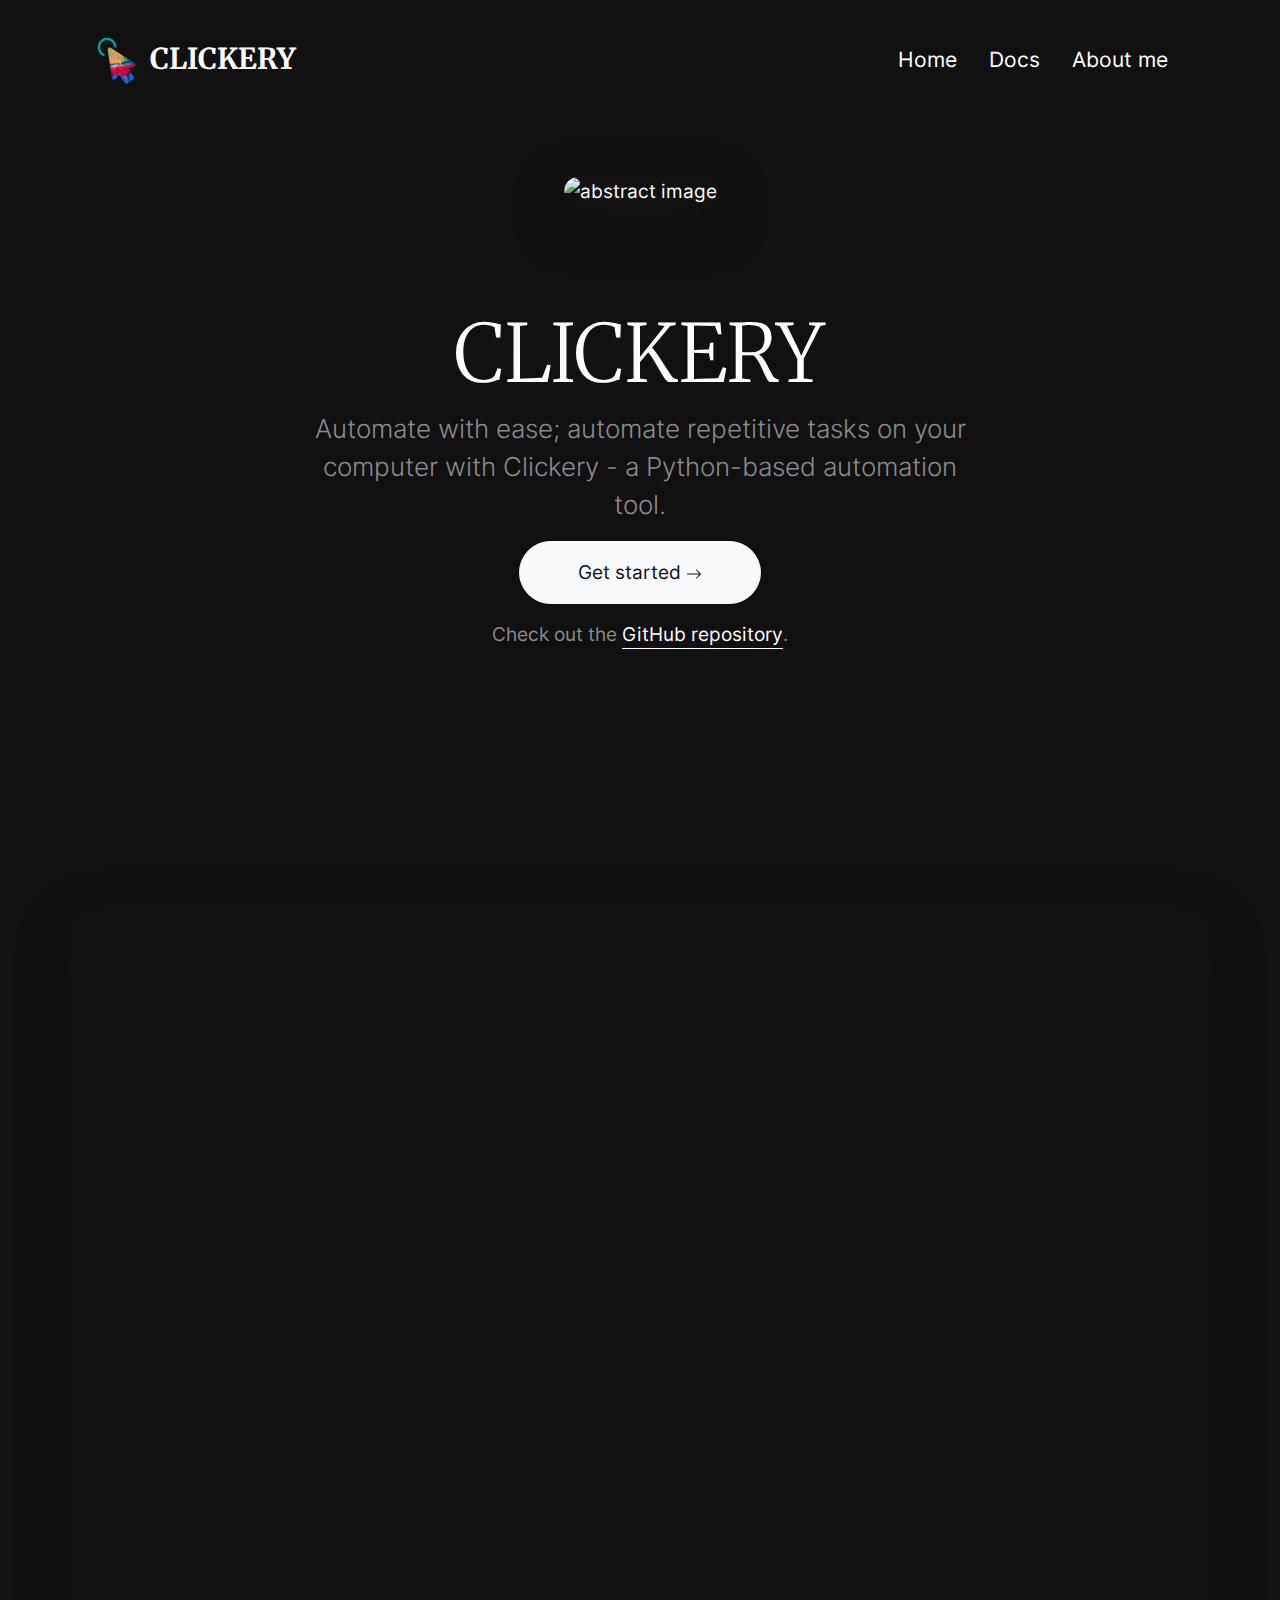
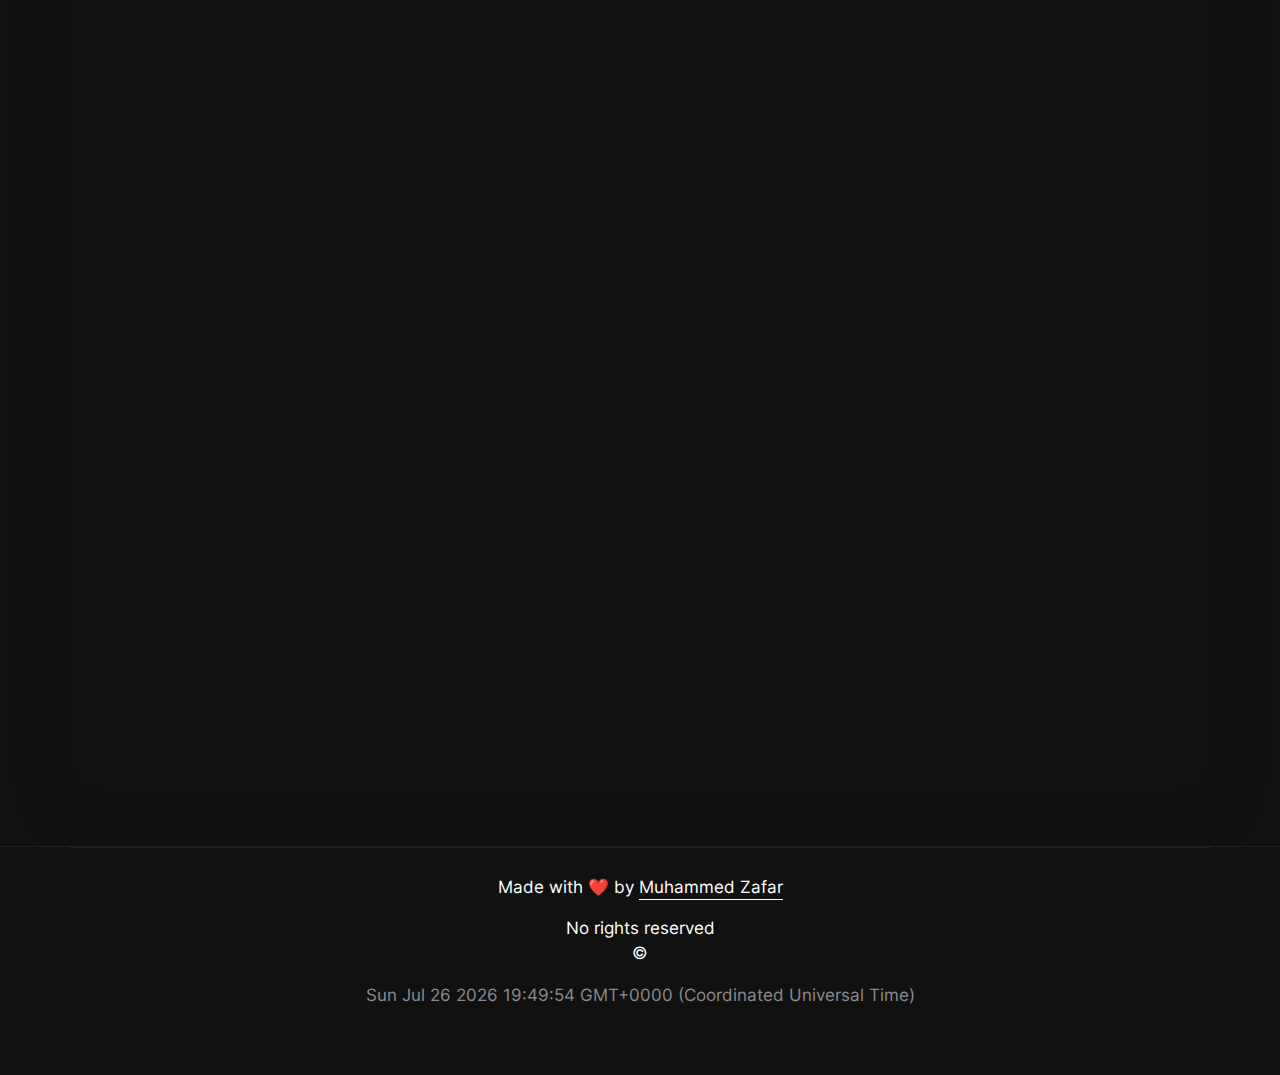
==== commit 1d8f59c6: "some changes" ====
--- a/index.html
+++ b/index.html
@@ -31,7 +31,7 @@
     <meta name="author" content="Holger Koenemann" />
     <meta name="generator" content="Eleventy v2.0.0" />
     <meta name="HandheldFriendly" content="true" />
-    <title>Klar HTML Template - Frontpage one</title>
+    <title>Clickery</title>
     <link rel="stylesheet" href="css/theme.min.css" />
     <link rel="stylesheet" href="css/styles.css" />
 
@@ -178,7 +178,7 @@
           >
             <div class="col-12 col-xl-10">
               <h1
-                class="display-huge mb-3 lh-1"
+                class="display-1 mb-3 lh-1"
                 style="font-family: 'Merriweather'"
               >
                 CLICKERY
@@ -208,6 +208,16 @@
                 </svg>
               </a>
             </div>
+            <div>
+              <p class="text-xs pb-5 text-secondary mt-3">
+                Check out the 
+                <a
+                  href="https://github.com/MZaFaRM/Product-web"
+                  class="link-fancy link-fancy-light"
+                  >GitHub repository</a
+                >.
+              </p>
+            </div>
           </div>
         </div>
       </div>
@@ -355,16 +365,16 @@
 
     <footer class="bg-black border-top border-dark">
       <div class="container text-center small py-vh-2 border-top border-dark">
-        <p>&#169; No rights reserved</p>
         <p class="my-3">
-        Made with ❤️ by
-        <a
-        href="https://github.com/MZaFaRM"
-        class="link-fancy link-fancy-light"
-        target="_blank"
-        >Muhammed Zafar</a
-        >
-        </p>
+          Made with ❤️ by
+          <a
+            href="https://github.com/MZaFaRM"
+            class="link-fancy link-fancy-light"
+            target="_blank"
+            >Muhammed Zafar</a
+            >
+          </p>
+          <p>No rights reserved<br>&#169;</p>
         <p id="time" class="pb-4 text-secondary my-3"></p>
       </div>
     </footer>
--- a/css/styles.css
+++ b/css/styles.css
@@ -1,14 +1,25 @@
-.raise:hover, .raise:focus {
-    box-shadow: 0 0.5em 0.5em -0.4em var(--hover);
-    transform: translateY(-0.25em);
+.raise:hover,
+.raise:focus {
+  box-shadow: 0 0.5em 0.5em -0.4em var(--hover);
+  transform: translateY(-0.25em);
 }
 
 .raise {
-    --color: #ffffff;
-    --hover: #9a9a9a;
+  --color: #ffffff;
+  --hover: #9a9a9a;
 }
 
 body::-webkit-scrollbar {
-    display: none;
-  }
-  +  display: none;
+}
+
+/* Hide scrollbar for Chrome, Safari and Opera */
+body::-webkit-scrollbar {
+  display: none;
+}
+
+/* Hide scrollbar for IE, Edge and Firefox */
+body {
+  -ms-overflow-style: none; /* IE and Edge */
+  scrollbar-width: none; /* Firefox */
+}
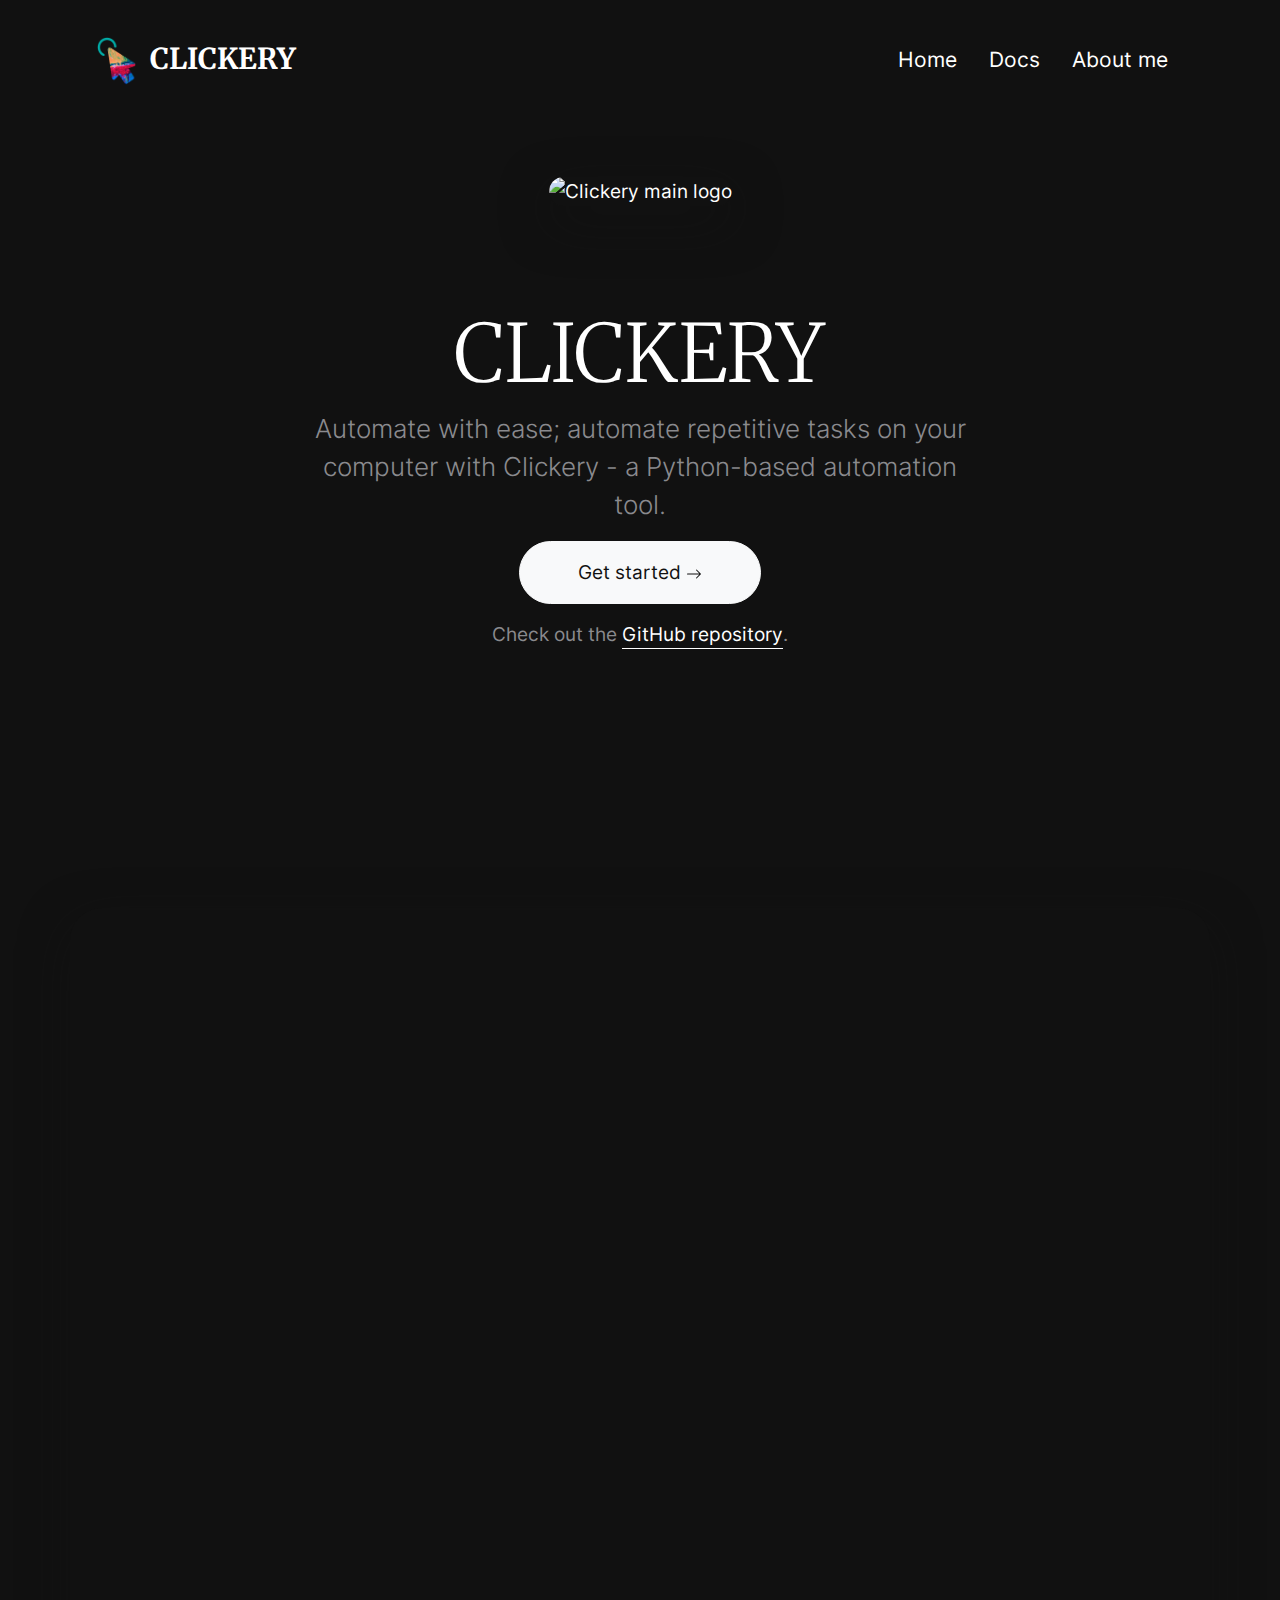
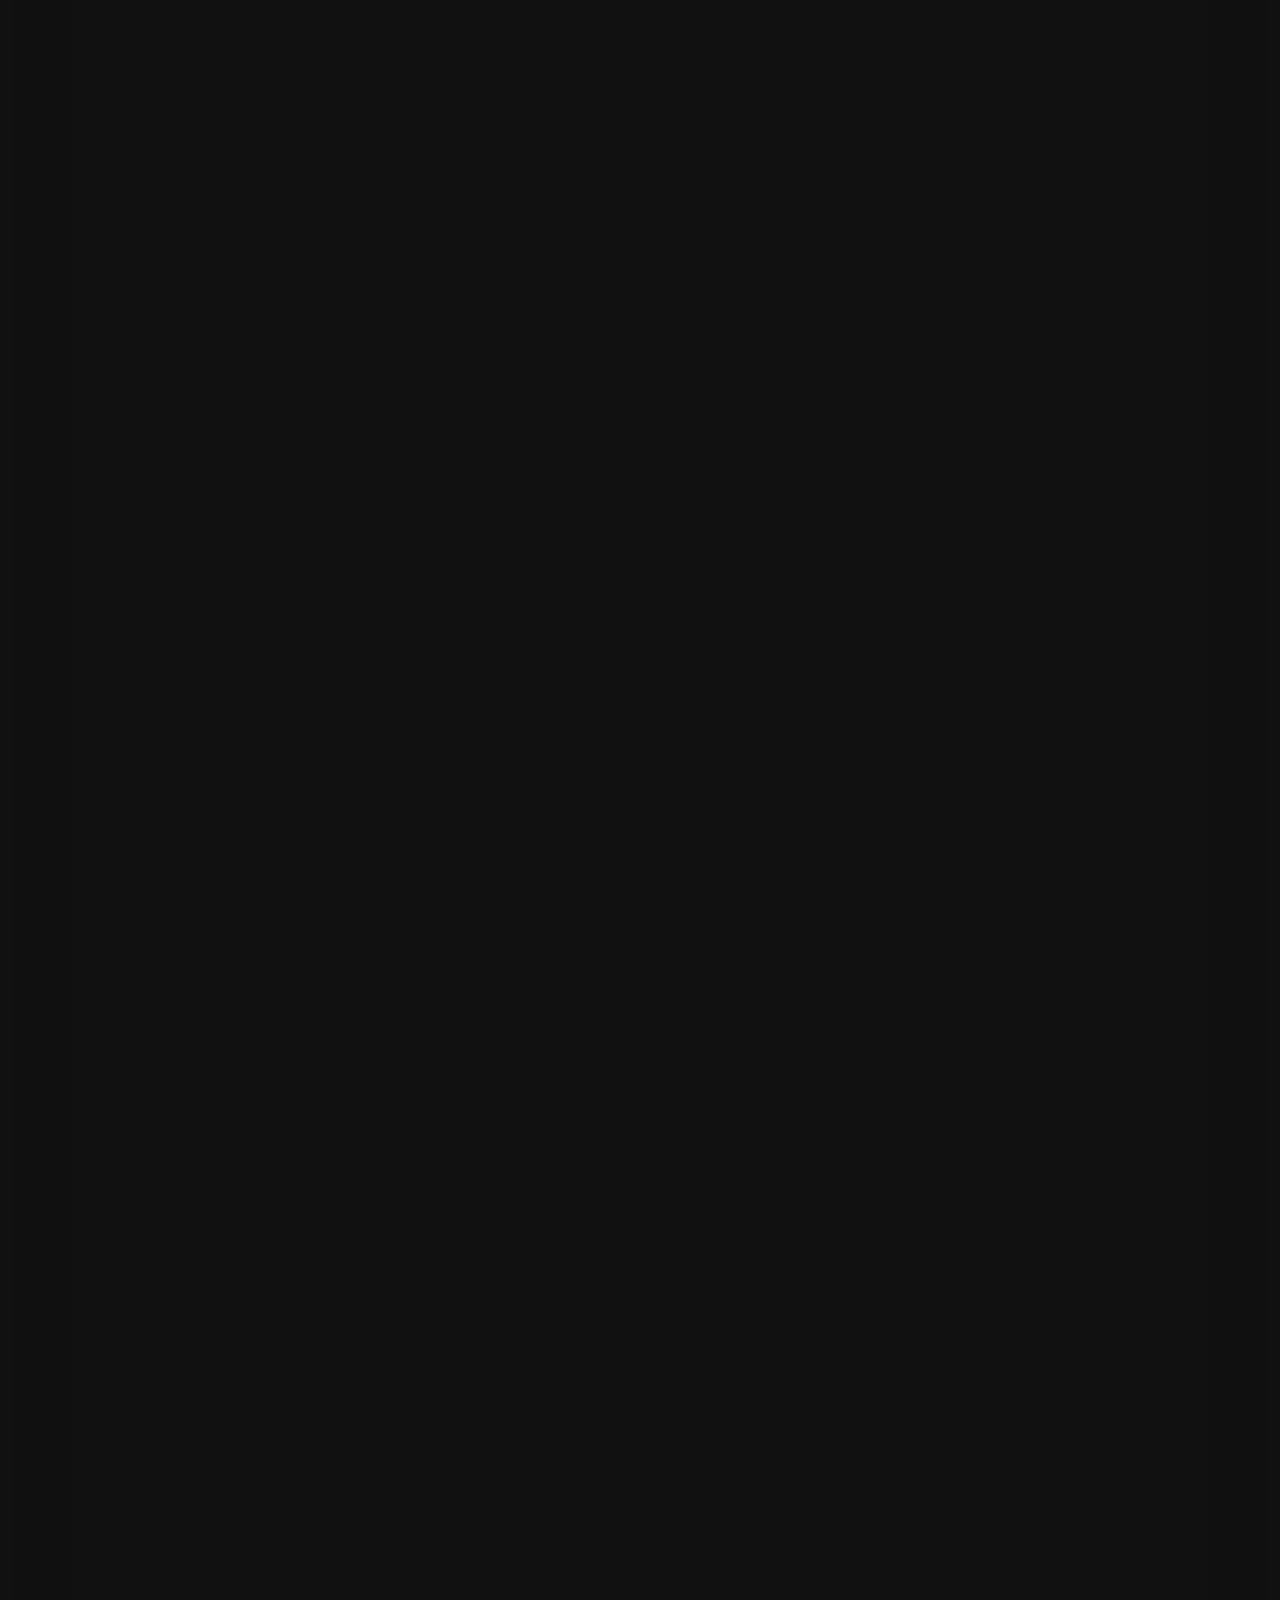
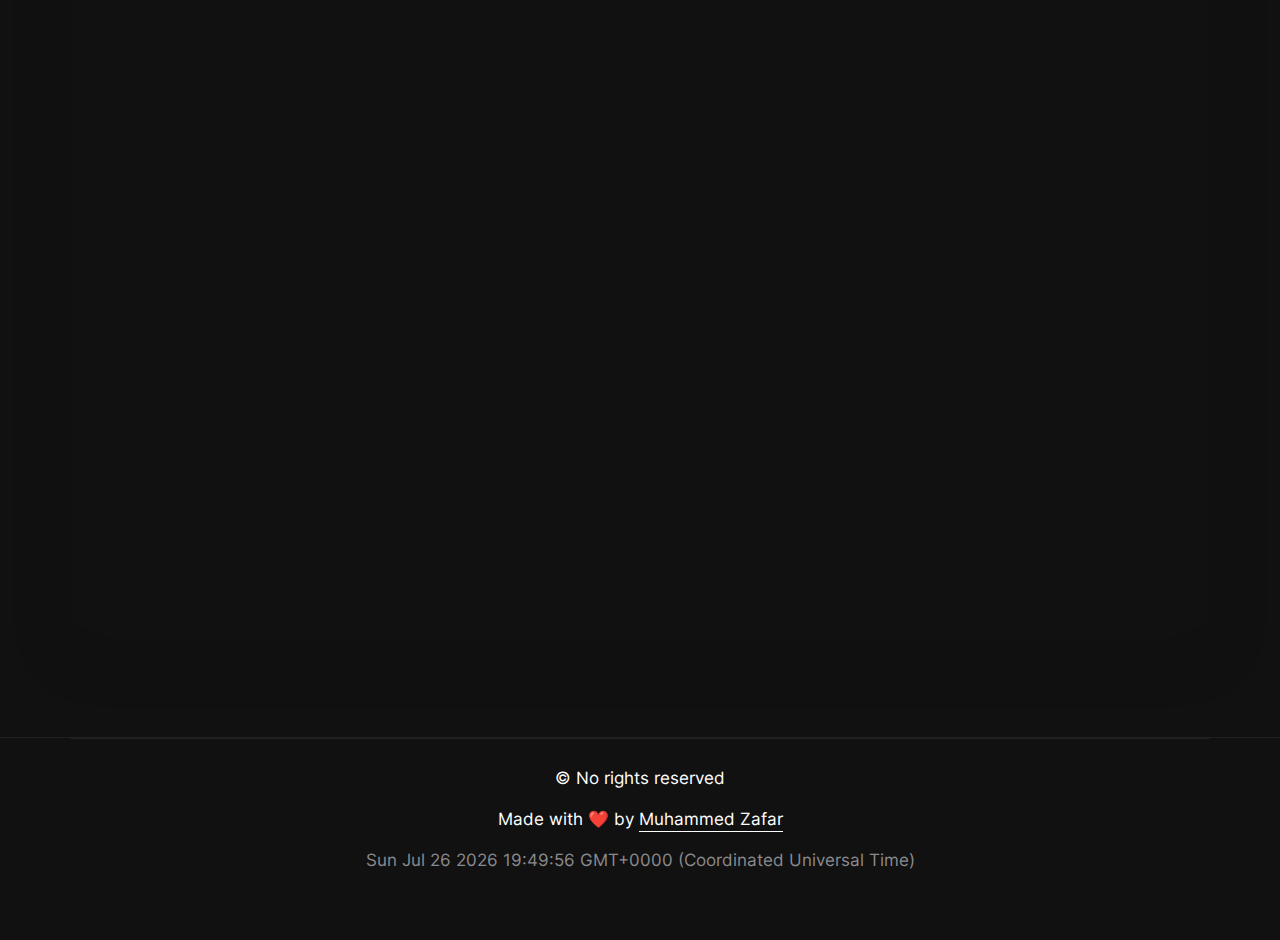
==== commit 4ada3d22: "major updates" ====
--- a/index.html
+++ b/index.html
@@ -8,32 +8,27 @@
     />
     <meta
       name="description"
-      content="A well made and handcrafted Bootstrap 5 template"
-    />
-    <link
-      rel="apple-touch-icon"
-      sizes="180x180"
-      href="img/apple-touch-icon.png"
+      content="A webpage detailing the features of Clickery by Muhammed Zafar"
     />
     <link
       rel="icon"
       type="image/png"
       sizes="32x32"
-      href="img/favicon-32x32.png"
-    />
-    <link
-      rel="icon"
-      type="image/png"
-      sizes="16x16"
-      href="img/favicon-16x16.png"
-    />
-    <link rel="icon" type="image/png" sizes="96x96" href="img/favicon.png" />
-    <meta name="author" content="Holger Koenemann" />
+      href="images/icon.png"
+    />
+    <meta
+      name="author"
+      content="Created by: Muhammed Zafar; Inspired by: Holger Koenemann"
+    />
     <meta name="generator" content="Eleventy v2.0.0" />
     <meta name="HandheldFriendly" content="true" />
     <title>Clickery</title>
     <link rel="stylesheet" href="css/theme.min.css" />
     <link rel="stylesheet" href="css/styles.css" />
+    <link
+      rel="stylesheet"
+      href="//cdnjs.cloudflare.com/ajax/libs/highlight.js/11.2.0/styles/default.min.css"
+    />
 
     <style>
       /* inter-300 - latin */
@@ -87,6 +82,26 @@
     <link rel="preconnect" href="https://fonts.gstatic.com" crossorigin />
     <link
       href="https://fonts.googleapis.com/css2?family=Merriweather:wght@300&display=swap"
+      rel="stylesheet"
+    />
+    <link
+      href="https://fonts.googleapis.com/css2?family=Roboto+Slab:wght@100&display=swap"
+      rel="stylesheet"
+    />
+    <link
+      href="https://fonts.googleapis.com/css2?family=Fira+Sans:wght@200&display=swap"
+      rel="stylesheet"
+    />
+    <link
+      href="https://fonts.googleapis.com/css2?family=Dosis:wght@200&display=swap"
+      rel="stylesheet"
+    />
+    <link
+      href="https://fonts.googleapis.com/css2?family=Source+Code+Pro&display=swap"
+      rel="stylesheet"
+    />
+    <link
+      href="https://fonts.googleapis.com/css2?family=Raleway:wght@300&display=swap"
       rel="stylesheet"
     />
   </head>
@@ -165,7 +180,7 @@
                     src="images/main.png"
                     width="2280"
                     height="1732"
-                    alt="abstract image"
+                    alt="Clickery main logo"
                     class="img-fluid rounded-5 shadow mt-3"
                     data-aos="fade-up"
                   />
@@ -210,7 +225,7 @@
             </div>
             <div>
               <p class="text-xs pb-5 text-secondary mt-3">
-                Check out the 
+                Check out the
                 <a
                   href="https://github.com/MZaFaRM/Product-web"
                   class="link-fancy link-fancy-light"
@@ -226,18 +241,79 @@
         <div class="container bg-black px-vw-5 py-vh-3 rounded-5 shadow">
           <div class="row gx-5">
             <div class="col-12 col-md-6">
+              <div class="p-5 pt-0 mt-5" data-aos="fade">
+                <span class="h4 text-secondary fw-lighter"
+                  >Working with Clickery</span
+                >
+                <h2 class="display-3 head-secondary">
+                  Here's a brief overview on how to use Clickery
+                </h2>
+              </div>
+
+              <div class="card bg-transparent mb-5 mt-5" data-aos="zoom-in-up">
+                <div class="bg-dark shadow rounded-5 p-0">
+                  <img
+                    src="images/manual_input.gif"
+                    width="582"
+                    height="442"
+                    alt="a gif showing recording the script for Clickery"
+                    class="img-fluid rounded-5 no-bottom-radius"
+                    loading="lazy"
+                  />
+                  <div class="p-5">
+                    <h2 class="fw-lighter small-head">Recording Script 🎥</h2>
+                    <p class="pb-4 text-secondary">
+                      Record your actions either through manual input by
+                      inserting the appropriate function call.
+                    </p>
+                    <a
+                      href="https://github.com/MZaFaRM/Clickery#manual-input"
+                      class="link-fancy link-fancy-light"
+                      >Read more</a
+                    >
+                  </div>
+                </div>
+              </div>
+
+              <div class="card bg-transparent mb-5 mt-5" data-aos="zoom-in-up">
+                <div class="bg-dark shadow rounded-5 p-0">
+                  <img
+                    src="images/execute_actions.gif"
+                    width="582"
+                    height="390"
+                    alt="a gif showing script execution"
+                    class="img-fluid rounded-5 no-bottom-radius"
+                    loading="lazy"
+                  />
+                  <div class="p-5">
+                    <h2 class="fw-lighter small-head">Executing Script ⚡</h2>
+                    <p class="pb-4 text-secondary">
+                      After recording the actions you could either add further
+                      modifications or start script execution.
+                    </p>
+                    <a
+                      href="https://github.com/MZaFaRM/Clickery#post-recording-actions"
+                      class="link-fancy link-fancy-light"
+                      >Read more</a
+                    >
+                  </div>
+                </div>
+              </div>
+            </div>
+
+            <div class="col-12 col-md-6">
               <div class="card bg-transparent mb-5" data-aos="zoom-in-up">
                 <div class="bg-dark shadow rounded-5 p-0">
                   <img
                     src="images/startup.gif"
                     width="582"
                     height="327"
-                    alt="abstract image"
+                    alt="a gif showing startup ui"
                     class="img-fluid rounded-5 no-bottom-radius"
                     loading="lazy"
                   />
                   <div class="p-5">
-                    <h2 class="fw-lighter">Startup 🏁</h2>
+                    <h2 class="fw-lighter small-head">Startup 🏁</h2>
                     <p class="pb-4 text-secondary">
                       Execute `py main.py` to start the app, after completing
                       the setup.
@@ -250,53 +326,18 @@
                   </div>
                 </div>
               </div>
-
-              <div class="card bg-transparent" data-aos="zoom-in-up">
-                <div class="bg-dark shadow rounded-5 p-0">
-                  <img
-                    src="images/manual_input.gif"
-                    width="582"
-                    height="442"
-                    alt="abstract image"
-                    class="img-fluid rounded-5 no-bottom-radius"
-                    loading="lazy"
-                  />
-                  <div class="p-5">
-                    <h2 class="fw-lighter">Recording Script 🎥</h2>
-                    <p class="pb-4 text-secondary">
-                      Record your actions either through manual input by
-                      inserting the appropriate function call.
-                    </p>
-                    <a
-                      href="https://github.com/MZaFaRM/Clickery#manual-input"
-                      class="link-fancy link-fancy-light"
-                      >Read more</a
-                    >
-                  </div>
-                </div>
-              </div>
-            </div>
-            <div class="col-12 col-md-6">
-              <div class="p-5 pt-0 mt-5" data-aos="fade">
-                <span class="h4 text-secondary fw-lighter"
-                  >Working with Clickery</span
-                >
-                <h2 class="display-3">
-                  Here's a brief overview on how to use Clickery
-                </h2>
-              </div>
               <div class="card bg-transparent mb-5 mt-5" data-aos="zoom-in-up">
                 <div class="bg-dark shadow rounded-5 p-0">
                   <img
                     src="images/file_input.gif"
                     width="582"
                     height="390"
-                    alt="abstract image"
+                    alt="a gif showing importing script"
                     class="img-fluid rounded-5 no-bottom-radius"
                     loading="lazy"
                   />
                   <div class="p-5">
-                    <h2 class="fw-lighter">Importing Script 📜</h2>
+                    <h2 class="fw-lighter small-head">Importing Script 📜</h2>
                     <p class="pb-4 text-secondary">
                       Or through file input by importing the file to the
                       program.
@@ -309,43 +350,18 @@
                   </div>
                 </div>
               </div>
-              <div class="card bg-transparent mb-5 mt-5" data-aos="zoom-in-up">
-                <div class="bg-dark shadow rounded-5 p-0">
-                  <img
-                    src="images/execute_actions.gif"
-                    width="582"
-                    height="390"
-                    alt="abstract image"
-                    class="img-fluid rounded-5 no-bottom-radius"
-                    loading="lazy"
-                  />
-                  <div class="p-5">
-                    <h2 class="fw-lighter">Executing Script ⚡</h2>
-                    <p class="pb-4 text-secondary">
-                      After recording the actions you could either add further
-                      modifications or start script execution.
-                    </p>
-                    <a
-                      href="https://github.com/MZaFaRM/Clickery#post-recording-actions"
-                      class="link-fancy link-fancy-light"
-                      >Read more</a
-                    >
-                  </div>
-                </div>
-              </div>
-
               <div class="card bg-transparent" data-aos="zoom-in-up">
                 <div class="bg-dark shadow rounded-5 p-0">
                   <img
                     src="images/sample_execution.gif"
                     width="582"
                     height="327"
-                    alt="abstract image"
+                    alt="a gif showing the final result of executing Clickery successfully"
                     class="img-fluid rounded-5 no-bottom-radius"
                     loading="lazy"
                   />
                   <div class="p-5">
-                    <h2 class="fw-lighter">Congrats 🎉</h2>
+                    <h2 class="fw-lighter small-head">Congrats 🎉</h2>
                     <p class="pb-4 text-secondary">
                       You have successfully recorded and executed a script
                     </p>
@@ -359,12 +375,84 @@
               </div>
             </div>
           </div>
+
+          <div class="row d-flex align-items-start mt-5" data-aos="fade-up">
+            <h1 class="h1 mt-5 border-top pt-5 sub-head mb-5">
+              Sample use-cases for Clickery
+            </h1>
+            <div
+              class="row d-flex align-items-start mb-5"
+              data-aos="fade-right"
+            >
+              <h5 class="small-head">Web scraping</h5>
+              <p class="text-secondary indent">
+                Say goodbye to the headache of navigating to a webpage, filling
+                in forms, and extracting data by hand. Clickery can automate
+                this process for you in a snap.
+              </p>
+            </div>
+            <div
+              class="row d-flex align-items-start mb-5"
+              data-aos="fade-right"
+            >
+              <h5 class="small-head">Data entry</h5>
+              <p class="text-secondary indent">
+                Copying and pasting data from one spreadsheet to another or
+                entering data into a database can be a real bore. Let Clickery
+                take care of it for you so you can focus on more important
+                things.
+              </p>
+            </div>
+            <div
+              class="row d-flex align-items-start mb-5"
+              data-aos="fade-right"
+            >
+              <h5 class="small-head">Quality assurance testing</h5>
+              <p class="text-secondary indent">
+                Don't waste your precious time clicking buttons and filling out
+                forms to test website functionality. Clickery can do it for you
+                and even verify that certain elements are present on a webpage.
+              </p>
+            </div>
+            <div
+              class="row d-flex align-items-start mb-5"
+              data-aos="fade-right"
+            >
+              <h5 class="small-head">GUI testing</h5>
+              <p class="text-secondary indent">
+                Manually clicking buttons, entering text, and checking for
+                elements in a graphical user interface is a thing of the past
+                with Clickery. Let it do the work for you!
+              </p>
+            </div>
+            <div
+              class="row d-flex align-items-start mb-5"
+              data-aos="fade-right"
+            >
+              <h5 class="small-head">Gaming</h5>
+              <p class="text-secondary indent">
+                Don't waste hours farming resources, completing quests, and
+                leveling up characters in your favorite games. Clickery can take
+                over these repetitive tasks for you and help you progress more
+                quickly.
+              </p>
+            </div>
+          </div>
+          <div class="row d-flex align-items-start mb-5" data-aos="fade-up">
+            <p class="text-secondary text-center">
+              Overall, Clickery is a game-changer in any scenario where
+              repetitive tasks need to be performed quickly and accurately. With
+              Clickery, you can say goodbye to manual intervention and hello to
+              more free time and increased productivity!
+            </p>
+          </div>
         </div>
       </div>
     </main>
 
-    <footer class="bg-black border-top border-dark">
+    <footer class="bg-black border-top border-dark mt-5">
       <div class="container text-center small py-vh-2 border-top border-dark">
+        <p>&#169; No rights reserved</p>
         <p class="my-3">
           Made with ❤️ by
           <a
@@ -372,48 +460,23 @@
             class="link-fancy link-fancy-light"
             target="_blank"
             >Muhammed Zafar</a
-            >
-          </p>
-          <p>No rights reserved<br>&#169;</p>
+          >
+        </p>
         <p id="time" class="pb-4 text-secondary my-3"></p>
       </div>
     </footer>
 
     <script src="js/bootstrap.bundle.min.js"></script>
     <script src="js/aos.js"></script>
+    <script src="js/scripts.js"></script>
+    <script src="//cdnjs.cloudflare.com/ajax/libs/highlight.js/11.2.0/highlight.min.js"></script>
+    <script>
+      hljs.initHighlightingOnLoad();
+    </script>
     <script>
       AOS.init({
         duration: 800, // values from 0 to 3000, with step 50ms
       });
     </script>
-    <script>
-      let scrollpos = window.scrollY;
-      const header = document.querySelector(".navbar");
-      const header_height = header.offsetHeight;
-
-      const add_class_on_scroll = () =>
-        header.classList.add("scrolled", "shadow-sm");
-      const remove_class_on_scroll = () =>
-        header.classList.remove("scrolled", "shadow-sm");
-
-      window.addEventListener("scroll", function () {
-        scrollpos = window.scrollY;
-
-        if (scrollpos >= header_height) {
-          add_class_on_scroll();
-        } else {
-          remove_class_on_scroll();
-        }
-
-        console.log(scrollpos);
-      });
-    </script>
-    <script>
-      const time = document.getElementById("time");
-
-      setInterval(function () {
-        time.innerHTML = new Date();
-      }, 100);
-    </script>
   </body>
 </html>
--- a/css/styles.css
+++ b/css/styles.css
@@ -23,3 +23,58 @@
   -ms-overflow-style: none; /* IE and Edge */
   scrollbar-width: none; /* Firefox */
 }
+
+.hidden-list {
+  list-style-type: circle;
+  padding: 0;
+}
+
+.highlight {
+  color: white;
+}
+
+.head {
+  font-family: 'Merriweather';
+}
+
+.sub-head {
+  font-family: 'Roboto Slab';
+}
+
+code {
+  color: white;
+  font-family: 'Source Code Pro', monospace;
+}
+
+.hljs {
+  background-color: #ECF2FF !important;
+  font-size: 14px;
+  border-radius: 20px;
+}
+
+.small-head {
+  margin-top: 2rem;
+  margin-bottom: 3rem;
+  font-family: 'Fira Sans';
+}
+
+.head-secondary {
+  font-family: 'Raleway', sans-serif;
+}
+
+.indent {
+    text-indent: 2em;
+}
+
+.indent a {
+  text-indent: 0;
+}
+
+td {
+  text-align: center;
+}
+
+pre {
+  display: inline-block;
+  text-align: left;
+}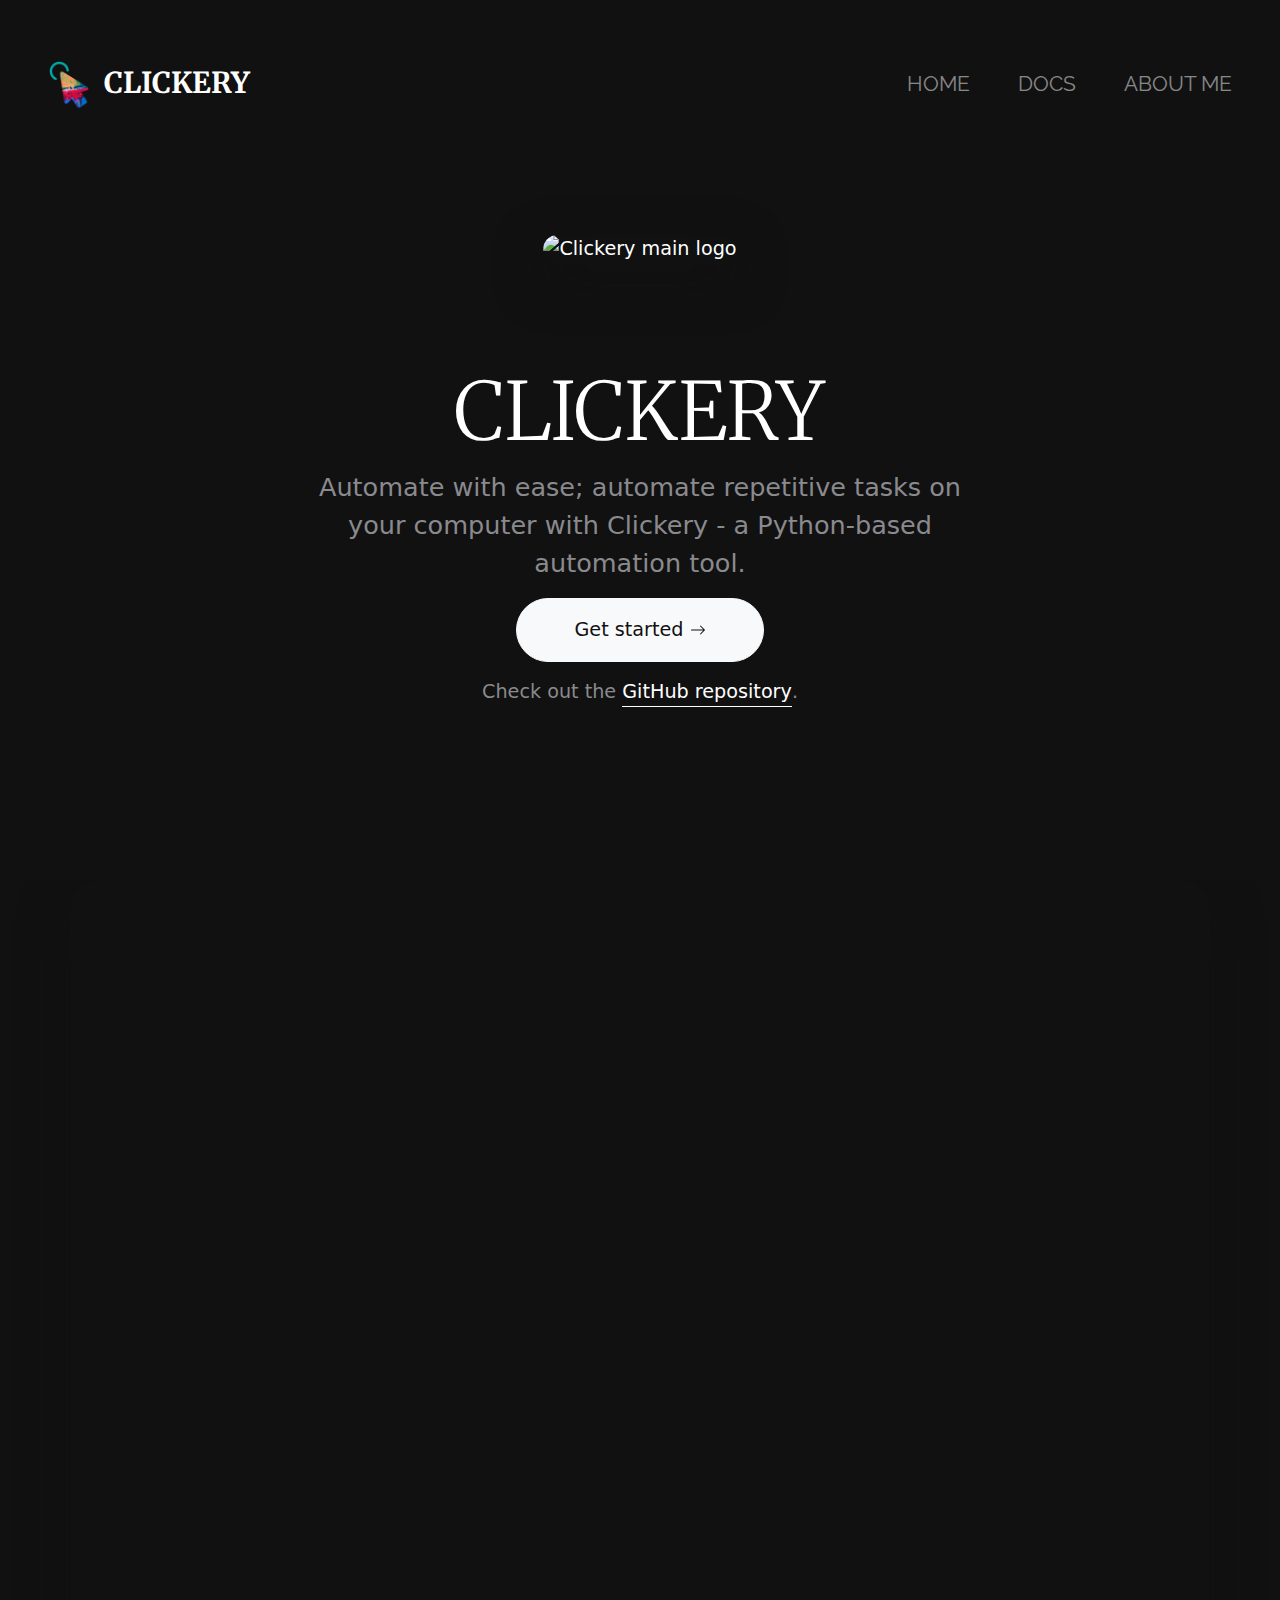
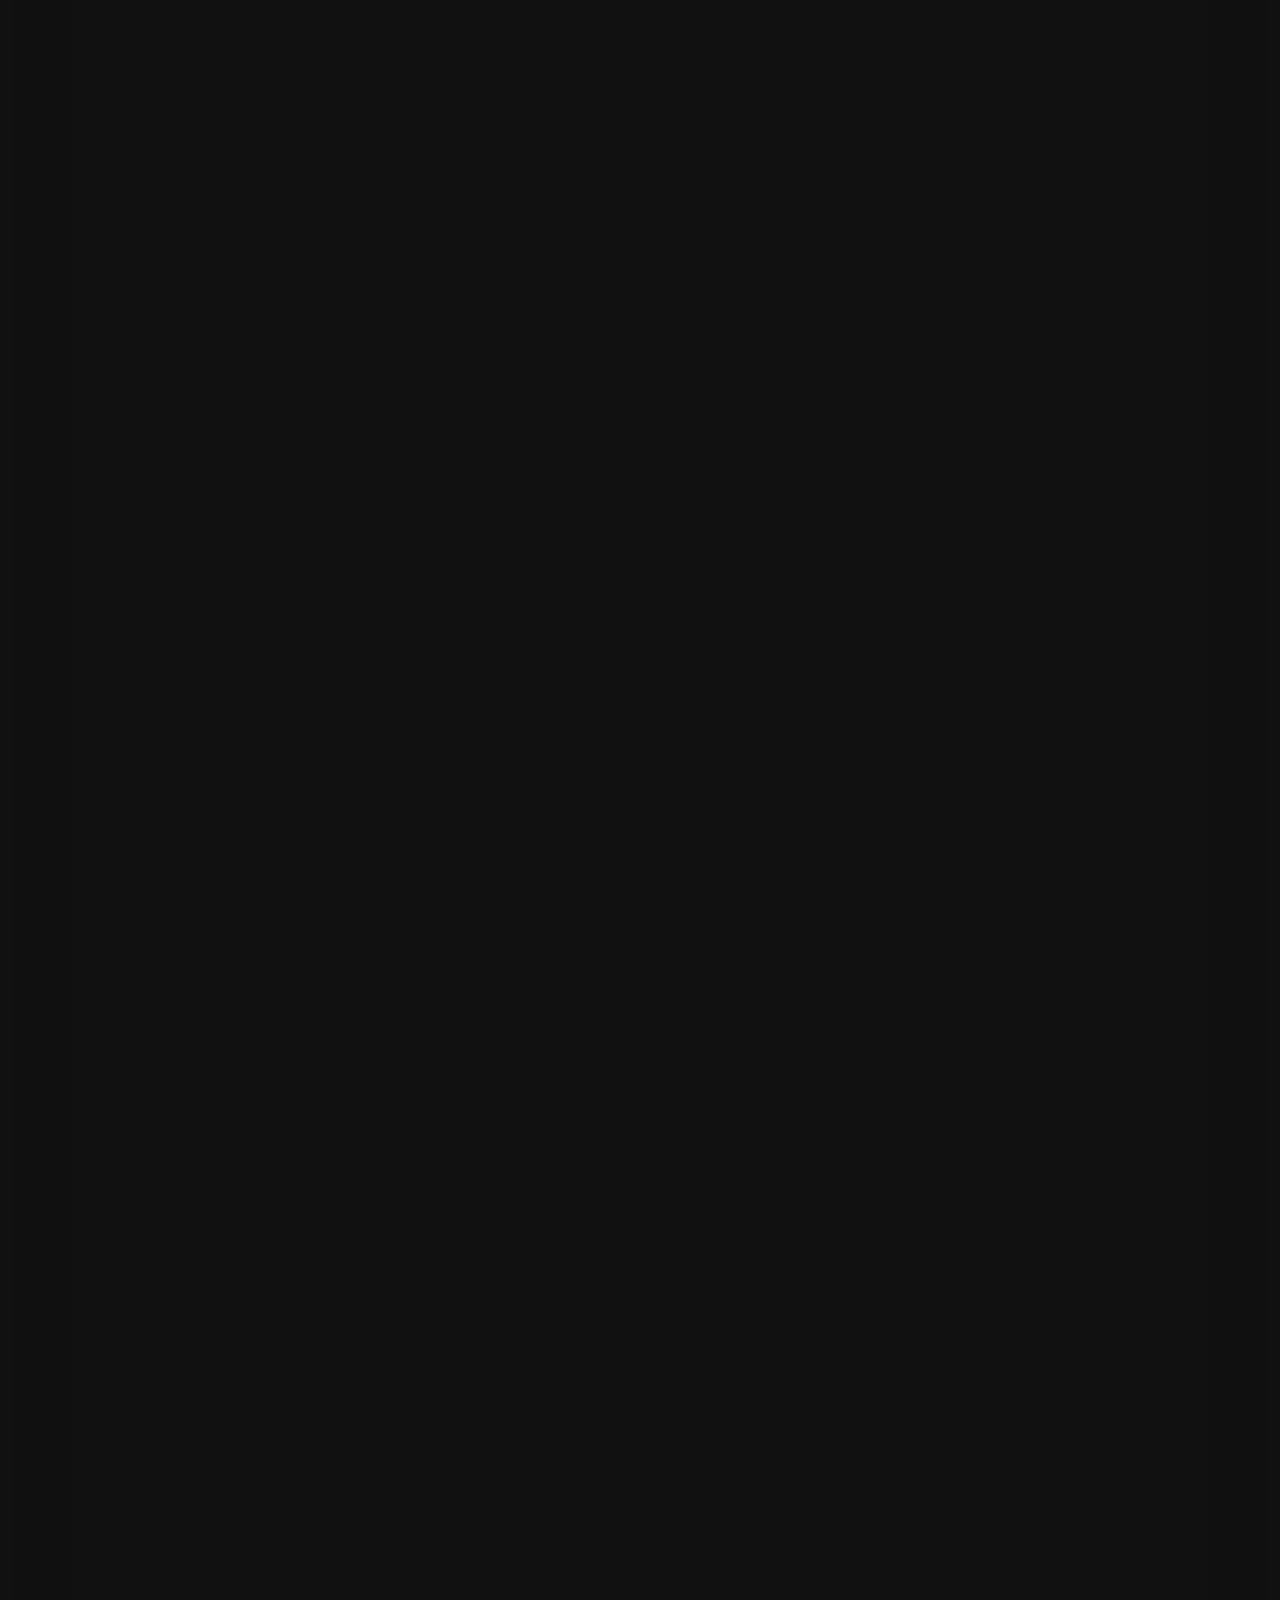
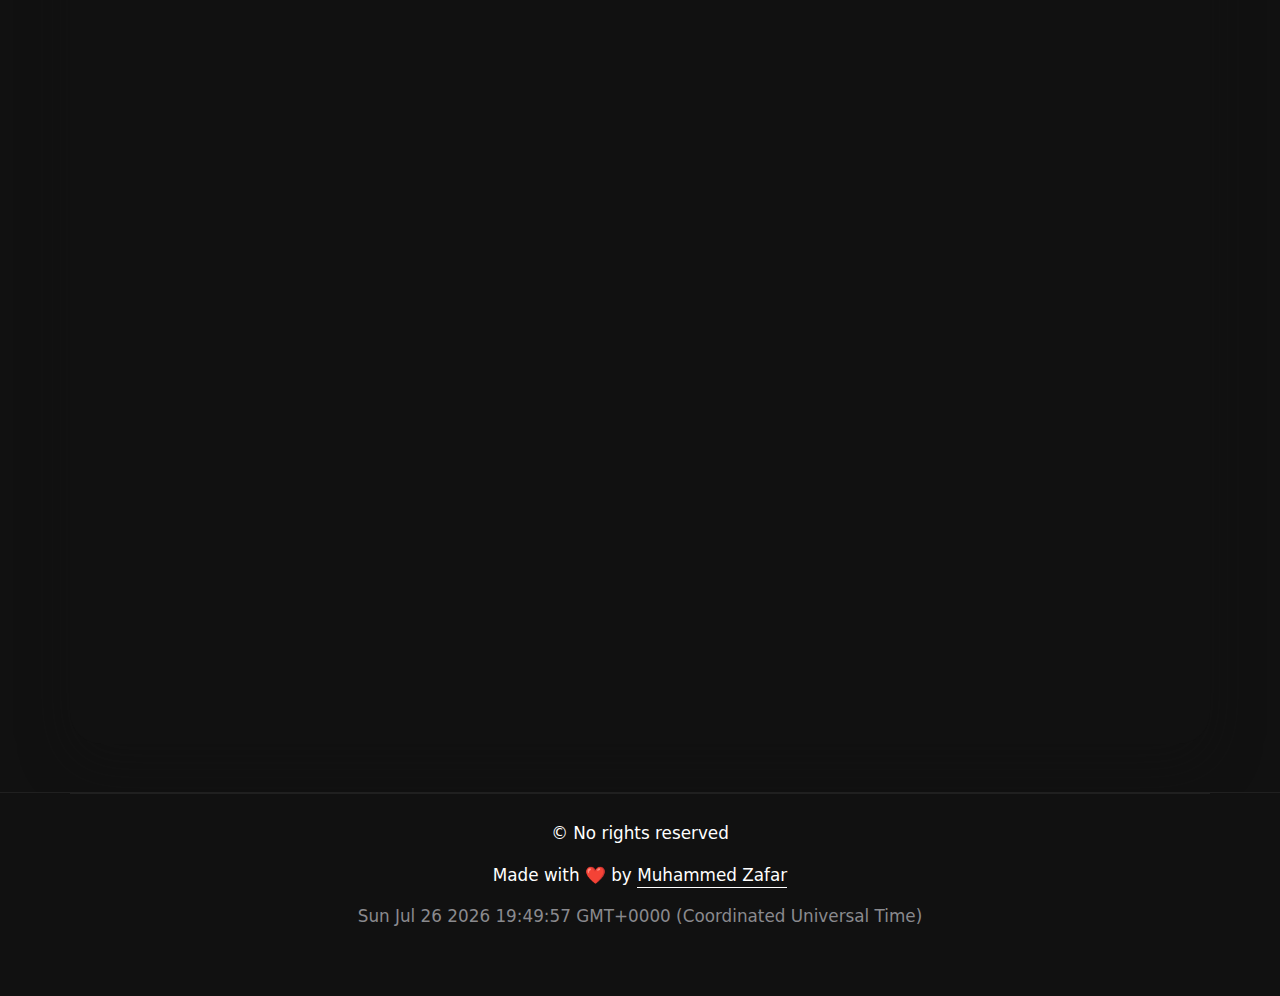
==== commit da4f3221: "Merge pull request #5 from MZaFaRM/index" ====
--- a/index.html
+++ b/index.html
@@ -10,12 +10,7 @@
       name="description"
       content="A webpage detailing the features of Clickery by Muhammed Zafar"
     />
-    <link
-      rel="icon"
-      type="image/png"
-      sizes="32x32"
-      href="images/icon.png"
-    />
+    <link rel="icon" type="image/png" sizes="32x32" href="images/icon.png" />
     <meta
       name="author"
       content="Created by: Muhammed Zafar; Inspired by: Holger Koenemann"
@@ -23,87 +18,44 @@
     <meta name="generator" content="Eleventy v2.0.0" />
     <meta name="HandheldFriendly" content="true" />
     <title>Clickery</title>
+    <link
+      rel="stylesheet"
+      href="//cdnjs.cloudflare.com/ajax/libs/highlight.js/11.2.0/styles/default.min.css"
+    />
+    <link rel="preconnect" href="https://fonts.googleapis.com" />
+    <link rel="preconnect" href="https://fonts.gstatic.com" crossorigin />
+    <link
+      href="https://fonts.googleapis.com/css2?family=Merriweather:wght@300&display=swap"
+      rel="stylesheet"
+    />
+    <link
+      href="https://fonts.googleapis.com/css2?family=Roboto+Slab:wght@100&display=swap"
+      rel="stylesheet"
+    />
+    <link
+      href="https://fonts.googleapis.com/css2?family=Fira+Sans:wght@200&display=swap"
+      rel="stylesheet"
+    />
+    <link
+      href="https://fonts.googleapis.com/css2?family=Dosis:wght@200&display=swap"
+      rel="stylesheet"
+    />
+    <link
+      href="https://fonts.googleapis.com/css2?family=Source+Code+Pro&display=swap"
+      rel="stylesheet"
+    />
+    <link
+      href="https://fonts.googleapis.com/css2?family=Raleway:wght@300&display=swap"
+      rel="stylesheet"
+    />
+    <link
+      rel="stylesheet"
+      href="https://cdn.jsdelivr.net/npm/bootstrap@4.0.0/dist/css/bootstrap.min.css"
+      integrity="sha384-Gn5384xqQ1aoWXA+058RXPxPg6fy4IWvTNh0E263XmFcJlSAwiGgFAW/dAiS6JXm"
+      crossorigin="anonymous"
+    />
     <link rel="stylesheet" href="css/theme.min.css" />
     <link rel="stylesheet" href="css/styles.css" />
-    <link
-      rel="stylesheet"
-      href="//cdnjs.cloudflare.com/ajax/libs/highlight.js/11.2.0/styles/default.min.css"
-    />
-
-    <style>
-      /* inter-300 - latin */
-      @font-face {
-        font-family: "Inter";
-        font-style: normal;
-        font-weight: 300;
-        font-display: swap;
-        src: local(""), url("fonts/inter-v12-latin-300.woff2") format("woff2"),
-          /* Chrome 26+, Opera 23+, Firefox 39+ */
-            url("fonts/inter-v12-latin-300.woff") format("woff");
-        /* Chrome 6+, Firefox 3.6+, IE 9+, Safari 5.1+ */
-      }
-
-      /* inter-400 - latin */
-      @font-face {
-        font-family: "Inter";
-        font-style: normal;
-        font-weight: 400;
-        font-display: swap;
-        src: local(""),
-          url("fonts/inter-v12-latin-regular.woff2") format("woff2"),
-          /* Chrome 26+, Opera 23+, Firefox 39+ */
-            url("fonts/inter-v12-latin-regular.woff") format("woff");
-        /* Chrome 6+, Firefox 3.6+, IE 9+, Safari 5.1+ */
-      }
-
-      @font-face {
-        font-family: "Inter";
-        font-style: normal;
-        font-weight: 500;
-        font-display: swap;
-        src: local(""), url("fonts/inter-v12-latin-500.woff2") format("woff2"),
-          /* Chrome 26+, Opera 23+, Firefox 39+ */
-            url("fonts/inter-v12-latin-500.woff") format("woff");
-        /* Chrome 6+, Firefox 3.6+, IE 9+, Safari 5.1+ */
-      }
-
-      @font-face {
-        font-family: "Inter";
-        font-style: normal;
-        font-weight: 700;
-        font-display: swap;
-        src: local(""), url("fonts/inter-v12-latin-700.woff2") format("woff2"),
-          /* Chrome 26+, Opera 23+, Firefox 39+ */
-            url("fonts/inter-v12-latin-700.woff") format("woff");
-        /* Chrome 6+, Firefox 3.6+, IE 9+, Safari 5.1+ */
-      }
-    </style>
-    <link rel="preconnect" href="https://fonts.googleapis.com" />
-    <link rel="preconnect" href="https://fonts.gstatic.com" crossorigin />
-    <link
-      href="https://fonts.googleapis.com/css2?family=Merriweather:wght@300&display=swap"
-      rel="stylesheet"
-    />
-    <link
-      href="https://fonts.googleapis.com/css2?family=Roboto+Slab:wght@100&display=swap"
-      rel="stylesheet"
-    />
-    <link
-      href="https://fonts.googleapis.com/css2?family=Fira+Sans:wght@200&display=swap"
-      rel="stylesheet"
-    />
-    <link
-      href="https://fonts.googleapis.com/css2?family=Dosis:wght@200&display=swap"
-      rel="stylesheet"
-    />
-    <link
-      href="https://fonts.googleapis.com/css2?family=Source+Code+Pro&display=swap"
-      rel="stylesheet"
-    />
-    <link
-      href="https://fonts.googleapis.com/css2?family=Raleway:wght@300&display=swap"
-      rel="stylesheet"
-    />
   </head>
 
   <body
@@ -112,45 +64,53 @@
     data-bs-target="#navScroll"
   >
     <nav
-      id="navScroll"
-      class="navbar navbar-dark bg-black fixed-top px-vw-5"
-      tabindex="0"
+      class="navbar navbar-expand-lg navbar-dark justify-content-between m-4"
     >
-      <div class="container d-flex justify-content-between align-items-center">
-        <a
-          class="navbar-brand pe-md-4 fs-4 col-12 col-md-auto text-center"
-          href="index.html"
+      <a class="navbar-brand fs-4 ml-4" href="index.html">
+        <img src="images/icon.png" height="50px" />
+        <span class="ms-md-1 mt-1 fw-bolder" style="font-family: 'Merriweather'"
+          >CLICKERY</span
         >
-          <img src="images/icon.png" height="50px" />
-          <span
-            class="ms-md-1 mt-1 fw-bolder"
-            style="font-family: 'Merriweather'"
-            >CLICKERY</span
-          >
-        </a>
-
-        <ul
-          class="navbar-nav mb-2 mb-lg-0 list-group list-group-horizontal ms-auto"
-        >
+      </a>
+      <button
+        class="navbar-toggler"
+        type="button"
+        data-toggle="collapse"
+        data-target="#navbarSupportedContent"
+        aria-controls="navbarSupportedContent"
+        aria-expanded="false"
+        aria-label="Toggle navigation"
+      >
+        <span class="navbar-toggler-icon"></span>
+      </button>
+
+      <div
+        class="collapse navbar-collapse justify-content-end"
+        id="navbarSupportedContent"
+      >
+        <ul class="navbar-nav">
           <li class="nav-item">
-            <a class="nav-link fs-8" href="index.html" aria-label="Homepage"
-              >Home</a
+            <a
+              class="nav-link head-secondary"
+              href="index.html"
+              aria-label="Homepage"
+              >HOME</a
             >
           </li>
           <li class="nav-item">
             <a
-              class="nav-link fs-8"
+              class="nav-link head-secondary"
               href="content.html"
               aria-label="A sample content page"
-              >Docs</a
+              >DOCS</a
             >
           </li>
           <li class="nav-item">
             <a
-              class="nav-link fs-8"
+              class="nav-link head-secondary"
               href="system.html"
               aria-label="A system message page"
-              >About me</a
+              >ABOUT ME</a
             >
           </li>
         </ul>
@@ -165,9 +125,7 @@
         <div
           class="position-absolute w-100 h-100 bg-black opacity-75 top-0 start-0"
         ></div>
-        <div
-          class="container py-vh-4 position-relative mt-5 px-vw-5 text-center"
-        >
+        <div class="container position-relative mt-5 px-vw-5 text-center">
           <div
             class="w-100 position-relative bg-black text-white bg-cover d-flex align-items-center"
           >
@@ -175,7 +133,7 @@
               <div
                 class="row d-flex align-items-center position-relative justify-content-center px-0 g-5"
               >
-                <div class="col-12 col-lg-6" style="margin-top: 5rem">
+                <div class="col-12 col-lg-6">
                   <img
                     src="images/main.png"
                     width="2280"
@@ -237,19 +195,49 @@
         </div>
       </div>
 
-      <div class="bg-black py-vh-3">
-        <div class="container bg-black px-vw-5 py-vh-3 rounded-5 shadow">
+      <div class="bg-black">
+        <div class="container bg-black px-vw-5 rounded-5 shadow">
           <div class="row gx-5">
             <div class="col-12 col-md-6">
               <div class="p-5 pt-0 mt-5" data-aos="fade">
                 <span class="h4 text-secondary fw-lighter"
                   >Working with Clickery</span
                 >
-                <h2 class="display-3 head-secondary">
+                <h2 class="display-4 head-secondary">
                   Here's a brief overview on how to use Clickery
                 </h2>
               </div>
-
+            </div>
+            <div class="col-12 col-md-6">
+              <div class="card bg-transparent mb-5" data-aos="zoom-in-up">
+                <div class="bg-dark shadow rounded-5 p-0">
+                  <img
+                    src="images/startup.gif"
+                    width="582"
+                    height="327"
+                    alt="a gif showing startup ui"
+                    class="img-fluid rounded-5 no-bottom-radius"
+                    loading="lazy"
+                  />
+                  <div class="p-5">
+                    <h2 class="fw-lighter small-head">Startup 🏁</h2>
+                    <p class="pb-4 text-secondary">
+                      Execute `py main.py` to start the app, after completing
+                      the setup.
+                    </p>
+                    <a
+                      href="https://github.com/MZaFaRM/Clickery"
+                      class="link-fancy link-fancy-light"
+                      >Read more</a
+                    >
+                  </div>
+                </div>
+              </div>
+            </div>
+          </div>
+
+          <div class="row gx-5">
+            <div class="col-12 col-md-6">
               <div class="card bg-transparent mb-5 mt-5" data-aos="zoom-in-up">
                 <div class="bg-dark shadow rounded-5 p-0">
                   <img
@@ -274,7 +262,38 @@
                   </div>
                 </div>
               </div>
-
+            </div>
+
+            <div class="col-12 col-md-6 mt-5">
+              <div class="card bg-transparent mb-5 mt-5" data-aos="zoom-in-up">
+                <div class="bg-dark shadow rounded-5 p-0">
+                  <img
+                    src="images/file_input.gif"
+                    width="582"
+                    height="390"
+                    alt="a gif showing importing script"
+                    class="img-fluid rounded-5 no-bottom-radius"
+                    loading="lazy"
+                  />
+                  <div class="p-5">
+                    <h2 class="fw-lighter small-head">Importing Script 📜</h2>
+                    <p class="pb-4 text-secondary">
+                      Or through file input by importing the file to the
+                      program.
+                    </p>
+                    <a
+                      href="https://github.com/MZaFaRM/Clickery#file-input"
+                      class="link-fancy link-fancy-light"
+                      >Read more</a
+                    >
+                  </div>
+                </div>
+              </div>
+            </div>
+          </div>
+
+          <div class="row gx-5">
+            <div class="col-12 col-md-6">
               <div class="card bg-transparent mb-5 mt-5" data-aos="zoom-in-up">
                 <div class="bg-dark shadow rounded-5 p-0">
                   <img
@@ -301,57 +320,9 @@
               </div>
             </div>
 
-            <div class="col-12 col-md-6">
-              <div class="card bg-transparent mb-5" data-aos="zoom-in-up">
-                <div class="bg-dark shadow rounded-5 p-0">
-                  <img
-                    src="images/startup.gif"
-                    width="582"
-                    height="327"
-                    alt="a gif showing startup ui"
-                    class="img-fluid rounded-5 no-bottom-radius"
-                    loading="lazy"
-                  />
-                  <div class="p-5">
-                    <h2 class="fw-lighter small-head">Startup 🏁</h2>
-                    <p class="pb-4 text-secondary">
-                      Execute `py main.py` to start the app, after completing
-                      the setup.
-                    </p>
-                    <a
-                      href="https://github.com/MZaFaRM/Clickery"
-                      class="link-fancy link-fancy-light"
-                      >Read more</a
-                    >
-                  </div>
-                </div>
-              </div>
-              <div class="card bg-transparent mb-5 mt-5" data-aos="zoom-in-up">
-                <div class="bg-dark shadow rounded-5 p-0">
-                  <img
-                    src="images/file_input.gif"
-                    width="582"
-                    height="390"
-                    alt="a gif showing importing script"
-                    class="img-fluid rounded-5 no-bottom-radius"
-                    loading="lazy"
-                  />
-                  <div class="p-5">
-                    <h2 class="fw-lighter small-head">Importing Script 📜</h2>
-                    <p class="pb-4 text-secondary">
-                      Or through file input by importing the file to the
-                      program.
-                    </p>
-                    <a
-                      href="https://github.com/MZaFaRM/Clickery#file-input"
-                      class="link-fancy link-fancy-light"
-                      >Read more</a
-                    >
-                  </div>
-                </div>
-              </div>
-              <div class="card bg-transparent" data-aos="zoom-in-up">
-                <div class="bg-dark shadow rounded-5 p-0">
+            <div class="col-12 col-md-6 mt-5">
+              <div class="card bg-transparent mt-5" data-aos="zoom-in-up">
+                <div class="bg-dark shadow rounded-5 p-0 mt-5">
                   <img
                     src="images/sample_execution.gif"
                     width="582"
@@ -376,77 +347,61 @@
             </div>
           </div>
 
-          <div class="row d-flex align-items-start mt-5" data-aos="fade-up">
-            <h1 class="h1 mt-5 border-top pt-5 sub-head mb-5">
-              Sample use-cases for Clickery
-            </h1>
-            <div
-              class="row d-flex align-items-start mb-5"
-              data-aos="fade-right"
-            >
-              <h5 class="small-head">Web scraping</h5>
-              <p class="text-secondary indent">
-                Say goodbye to the headache of navigating to a webpage, filling
-                in forms, and extracting data by hand. Clickery can automate
-                this process for you in a snap.
-              </p>
-            </div>
-            <div
-              class="row d-flex align-items-start mb-5"
-              data-aos="fade-right"
-            >
-              <h5 class="small-head">Data entry</h5>
-              <p class="text-secondary indent">
-                Copying and pasting data from one spreadsheet to another or
-                entering data into a database can be a real bore. Let Clickery
-                take care of it for you so you can focus on more important
-                things.
-              </p>
-            </div>
-            <div
-              class="row d-flex align-items-start mb-5"
-              data-aos="fade-right"
-            >
-              <h5 class="small-head">Quality assurance testing</h5>
-              <p class="text-secondary indent">
-                Don't waste your precious time clicking buttons and filling out
-                forms to test website functionality. Clickery can do it for you
-                and even verify that certain elements are present on a webpage.
-              </p>
-            </div>
-            <div
-              class="row d-flex align-items-start mb-5"
-              data-aos="fade-right"
-            >
-              <h5 class="small-head">GUI testing</h5>
-              <p class="text-secondary indent">
-                Manually clicking buttons, entering text, and checking for
-                elements in a graphical user interface is a thing of the past
-                with Clickery. Let it do the work for you!
-              </p>
-            </div>
-            <div
-              class="row d-flex align-items-start mb-5"
-              data-aos="fade-right"
-            >
-              <h5 class="small-head">Gaming</h5>
-              <p class="text-secondary indent">
-                Don't waste hours farming resources, completing quests, and
-                leveling up characters in your favorite games. Clickery can take
-                over these repetitive tasks for you and help you progress more
-                quickly.
-              </p>
-            </div>
-          </div>
-          <div class="row d-flex align-items-start mb-5" data-aos="fade-up">
-            <p class="text-secondary text-center">
-              Overall, Clickery is a game-changer in any scenario where
-              repetitive tasks need to be performed quickly and accurately. With
-              Clickery, you can say goodbye to manual intervention and hello to
-              more free time and increased productivity!
+        <div class="row d-flex align-items-start mt-5" data-aos="fade-up">
+          <h1 class="h1 mt-5 border-top pt-5 sub-head mb-5">
+            Sample use-cases for Clickery
+          </h1>
+          <div class="row d-flex align-items-start mb-5" data-aos="fade-right">
+            <h5 class="small-head">Web scraping</h5>
+            <p class="text-secondary indent">
+              Say goodbye to the headache of navigating to a webpage, filling in
+              forms, and extracting data by hand. Clickery can automate this
+              process for you in a snap.
             </p>
           </div>
+          <div class="row d-flex align-items-start mb-5" data-aos="fade-right">
+            <h5 class="small-head">Data entry</h5>
+            <p class="text-secondary indent">
+              Copying and pasting data from one spreadsheet to another or
+              entering data into a database can be a real bore. Let Clickery
+              take care of it for you so you can focus on more important things.
+            </p>
+          </div>
+          <div class="row d-flex align-items-start mb-5" data-aos="fade-right">
+            <h5 class="small-head">Quality assurance testing</h5>
+            <p class="text-secondary indent">
+              Don't waste your precious time clicking buttons and filling out
+              forms to test website functionality. Clickery can do it for you
+              and even verify that certain elements are present on a webpage.
+            </p>
+          </div>
+          <div class="row d-flex align-items-start mb-5" data-aos="fade-right">
+            <h5 class="small-head">GUI testing</h5>
+            <p class="text-secondary indent">
+              Manually clicking buttons, entering text, and checking for
+              elements in a graphical user interface is a thing of the past with
+              Clickery. Let it do the work for you!
+            </p>
+          </div>
+          <div class="row d-flex align-items-start mb-5" data-aos="fade-right">
+            <h5 class="small-head">Gaming</h5>
+            <p class="text-secondary indent">
+              Don't waste hours farming resources, completing quests, and
+              leveling up characters in your favorite games. Clickery can take
+              over these repetitive tasks for you and help you progress more
+              quickly.
+            </p>
+          </div>
         </div>
+        <div class="row d-flex align-items-start mb-5" data-aos="fade-up">
+          <p class="text-secondary text-center">
+            Overall, Clickery is a game-changer in any scenario where repetitive
+            tasks need to be performed quickly and accurately. With Clickery,
+            you can say goodbye to manual intervention and hello to more free
+            time and increased productivity!
+          </p>
+        </div>
+      </div>
       </div>
     </main>
 
@@ -478,5 +433,20 @@
         duration: 800, // values from 0 to 3000, with step 50ms
       });
     </script>
+    <script
+      src="https://code.jquery.com/jquery-3.2.1.slim.min.js"
+      integrity="sha384-KJ3o2DKtIkvYIK3UENzmM7KCkRr/rE9/Qpg6aAZGJwFDMVNA/GpGFF93hXpG5KkN"
+      crossorigin="anonymous"
+    ></script>
+    <script
+      src="https://cdn.jsdelivr.net/npm/popper.js@1.12.9/dist/umd/popper.min.js"
+      integrity="sha384-ApNbgh9B+Y1QKtv3Rn7W3mgPxhU9K/ScQsAP7hUibX39j7fakFPskvXusvfa0b4Q"
+      crossorigin="anonymous"
+    ></script>
+    <script
+      src="https://cdn.jsdelivr.net/npm/bootstrap@4.0.0/dist/js/bootstrap.min.js"
+      integrity="sha384-JZR6Spejh4U02d8jOt6vLEHfe/JQGiRRSQQxSfFWpi1MquVdAyjUar5+76PVCmYl"
+      crossorigin="anonymous"
+    ></script>
   </body>
 </html>
--- a/css/styles.css
+++ b/css/styles.css
@@ -34,20 +34,20 @@
 }
 
 .head {
-  font-family: 'Merriweather';
+  font-family: "Merriweather";
 }
 
 .sub-head {
-  font-family: 'Roboto Slab';
+  font-family: "Roboto Slab";
 }
 
 code {
   color: white;
-  font-family: 'Source Code Pro', monospace;
+  font-family: "Source Code Pro", monospace;
 }
 
 .hljs {
-  background-color: #ECF2FF !important;
+  background-color: #ecf2ff !important;
   font-size: 14px;
   border-radius: 20px;
 }
@@ -55,15 +55,15 @@
 .small-head {
   margin-top: 2rem;
   margin-bottom: 3rem;
-  font-family: 'Fira Sans';
+  font-family: "Fira Sans";
 }
 
 .head-secondary {
-  font-family: 'Raleway', sans-serif;
+  font-family: "Raleway", sans-serif;
 }
 
 .indent {
-    text-indent: 2em;
+  text-indent: 2em;
 }
 
 .indent a {
@@ -77,4 +77,24 @@
 pre {
   display: inline-block;
   text-align: left;
-}+}
+
+nav.navbar {
+  background-color: "#111111";
+}
+
+a:link {
+  text-decoration: none;
+}
+
+a:visited {
+  text-decoration: none;
+}
+
+a:hover {
+  text-decoration: none;
+}
+
+a:active {
+  text-decoration: none;
+}
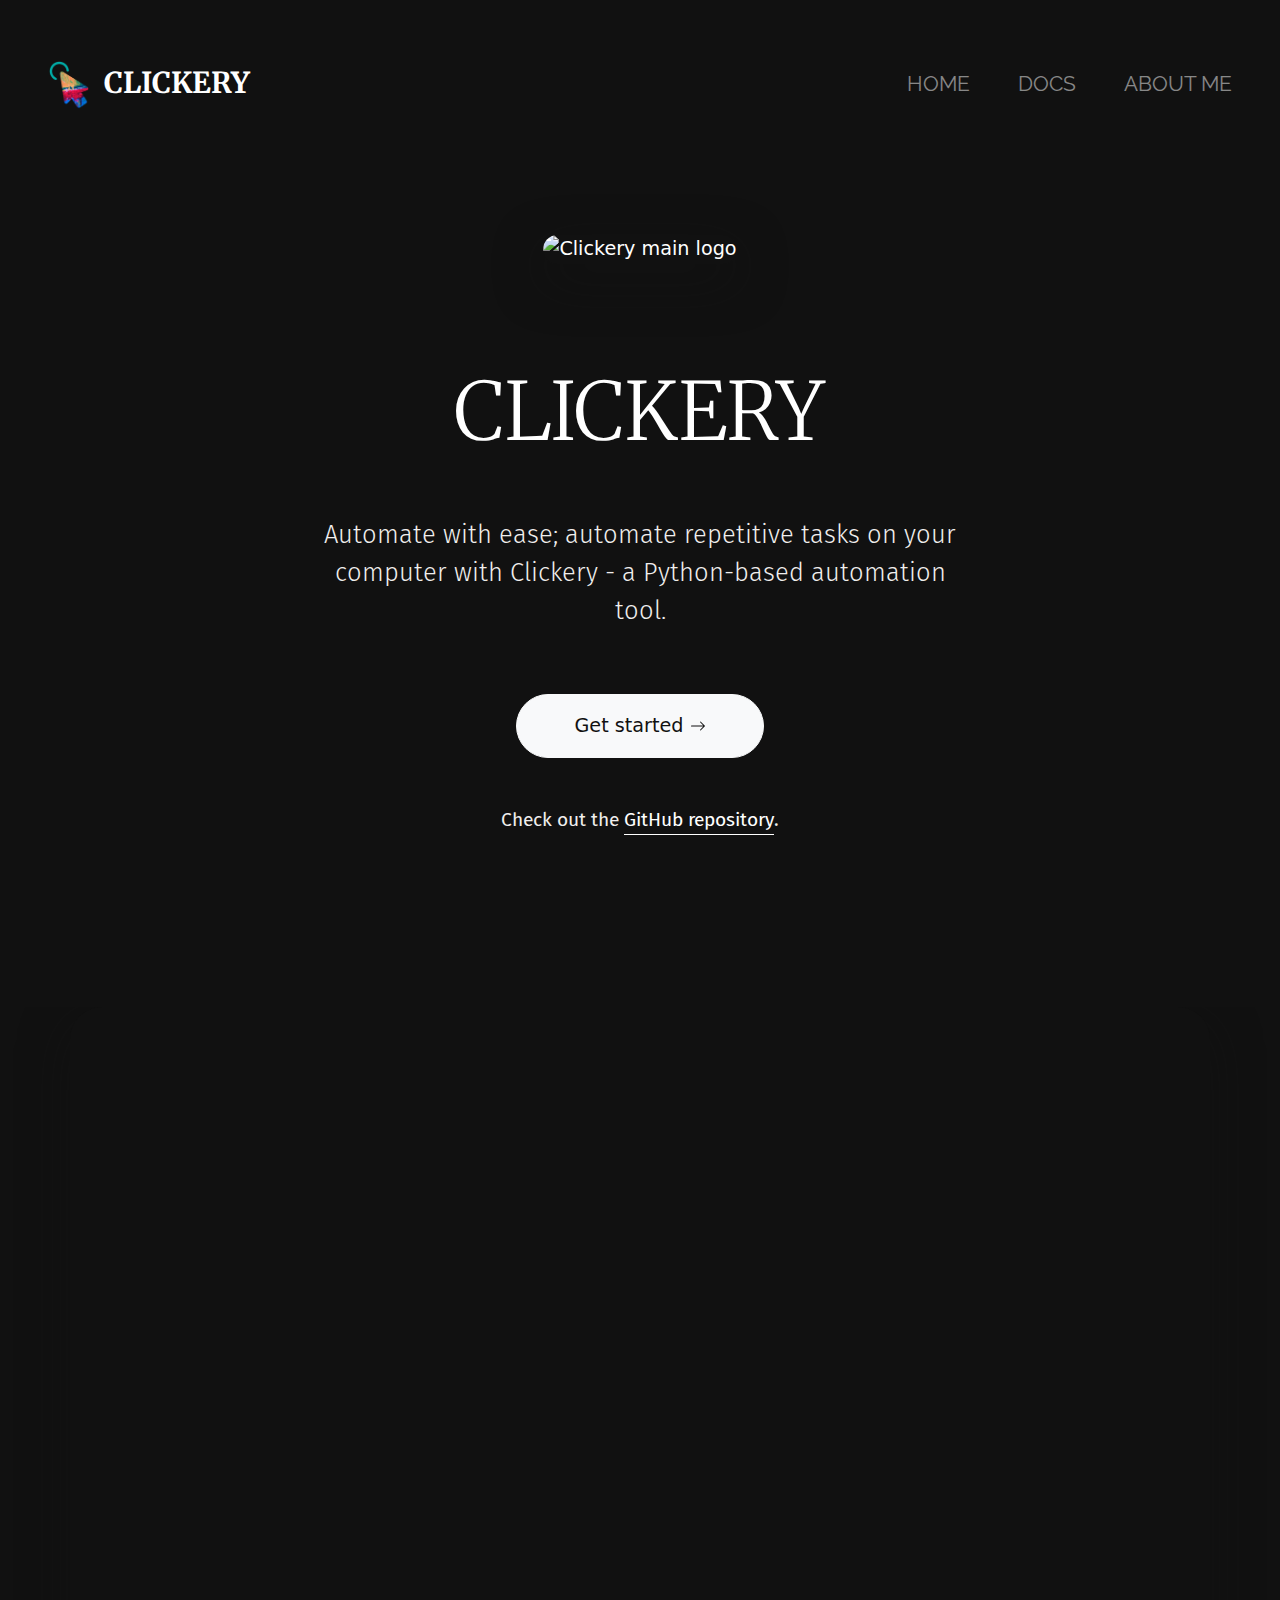
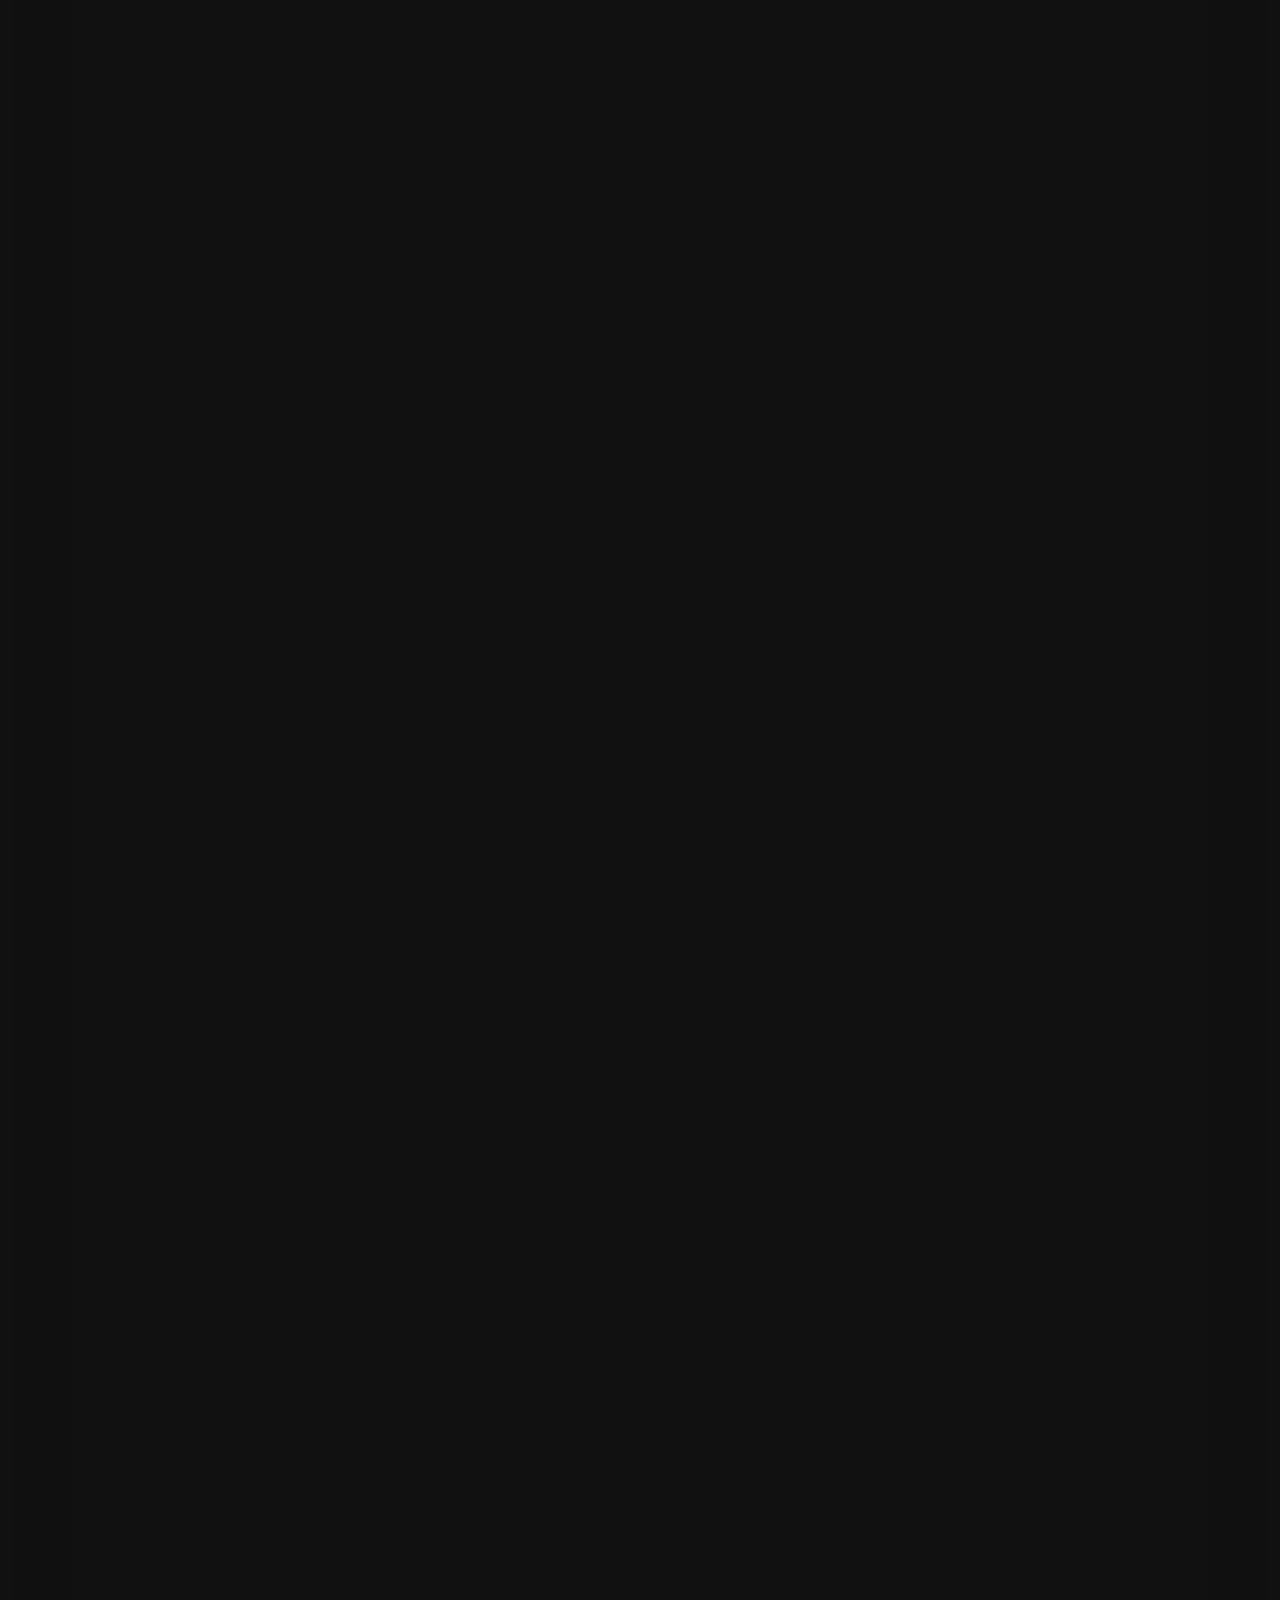
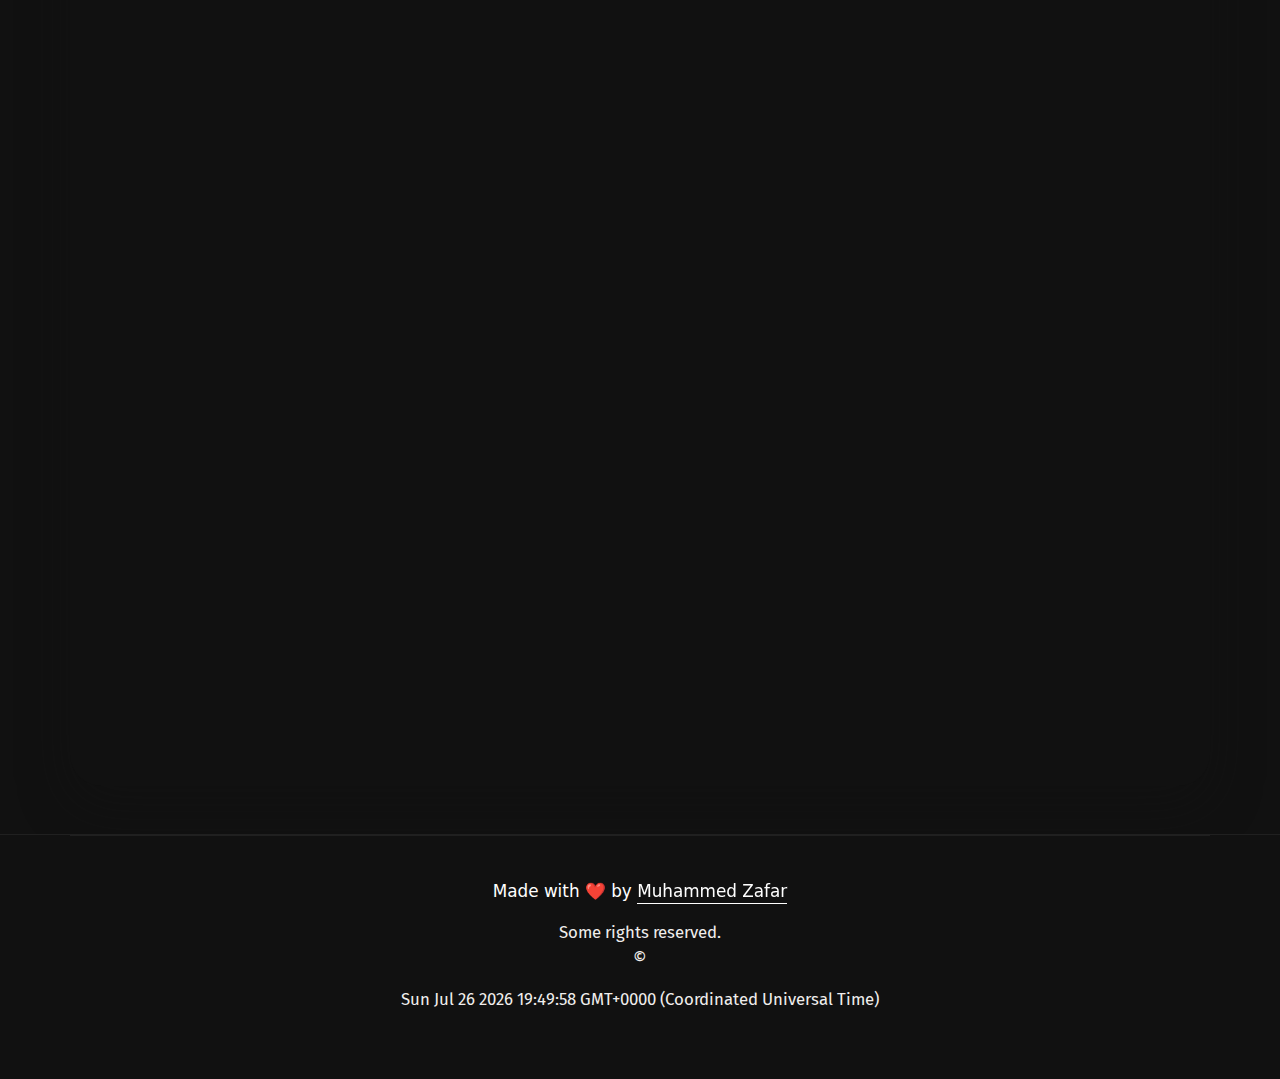
==== commit ff2f56ca: "almost done" ====
--- a/index.html
+++ b/index.html
@@ -46,6 +46,10 @@
     />
     <link
       href="https://fonts.googleapis.com/css2?family=Raleway:wght@300&display=swap"
+      rel="stylesheet"
+    />
+    <link
+      href="https://fonts.googleapis.com/css2?family=Anton&display=swap"
       rel="stylesheet"
     />
     <link
@@ -158,12 +162,12 @@
               </h1>
             </div>
             <div class="col-12 col-xl-8">
-              <p class="lead text-secondary">
+              <p class="lead text-secondary mt-5">
                 Automate with ease; automate repetitive tasks on your computer
                 with Clickery - a Python-based automation tool.
               </p>
             </div>
-            <div class="col-12 text-center">
+            <div class="col-12 text-center mt-5">
               <a href="content.html" class="btn btn-xl btn-light raise"
                 >Get started
                 <svg
@@ -182,7 +186,7 @@
               </a>
             </div>
             <div>
-              <p class="text-xs pb-5 text-secondary mt-3">
+              <p class="text-xs pb-5 text-secondary mt-5">
                 Check out the
                 <a
                   href="https://github.com/MZaFaRM/Product-web"
@@ -203,7 +207,7 @@
                 <span class="h4 text-secondary fw-lighter"
                   >Working with Clickery</span
                 >
-                <h2 class="display-4 head-secondary">
+                <h2 class="display-4 head-secondary index-font">
                   Here's a brief overview on how to use Clickery
                 </h2>
               </div>
@@ -407,16 +411,16 @@
 
     <footer class="bg-black border-top border-dark mt-5">
       <div class="container text-center small py-vh-2 border-top border-dark">
-        <p>&#169; No rights reserved</p>
         <p class="my-3">
           Made with ❤️ by
           <a
-            href="https://github.com/MZaFaRM"
-            class="link-fancy link-fancy-light"
-            target="_blank"
-            >Muhammed Zafar</a
+          href="https://github.com/MZaFaRM"
+          class="link-fancy link-fancy-light"
+          target="_blank"
+          >Muhammed Zafar</a
           >
         </p>
+        <p class="text-secondary">Some rights reserved.<br>&#169;</p>
         <p id="time" class="pb-4 text-secondary my-3"></p>
       </div>
     </footer>
--- a/css/styles.css
+++ b/css/styles.css
@@ -98,3 +98,29 @@
 a:active {
   text-decoration: none;
 }
+
+div.about-me p {
+  font-family: "Fira Sans";
+  margin-bottom: 2rem;
+  text-align: center;
+}
+
+.name {
+  font-family: "Anton";
+  color: #ffd93d;
+}
+
+.text-secondary {
+  font-family: "Fira Sans";
+  color: #f0eeed !important;
+}
+
+.index-font {
+  color: #fec260;
+  font-family: "Anton";
+}
+
+.working-font {
+  color: #7A0BC0;
+  font-family: "Delicious Handrawn";
+}
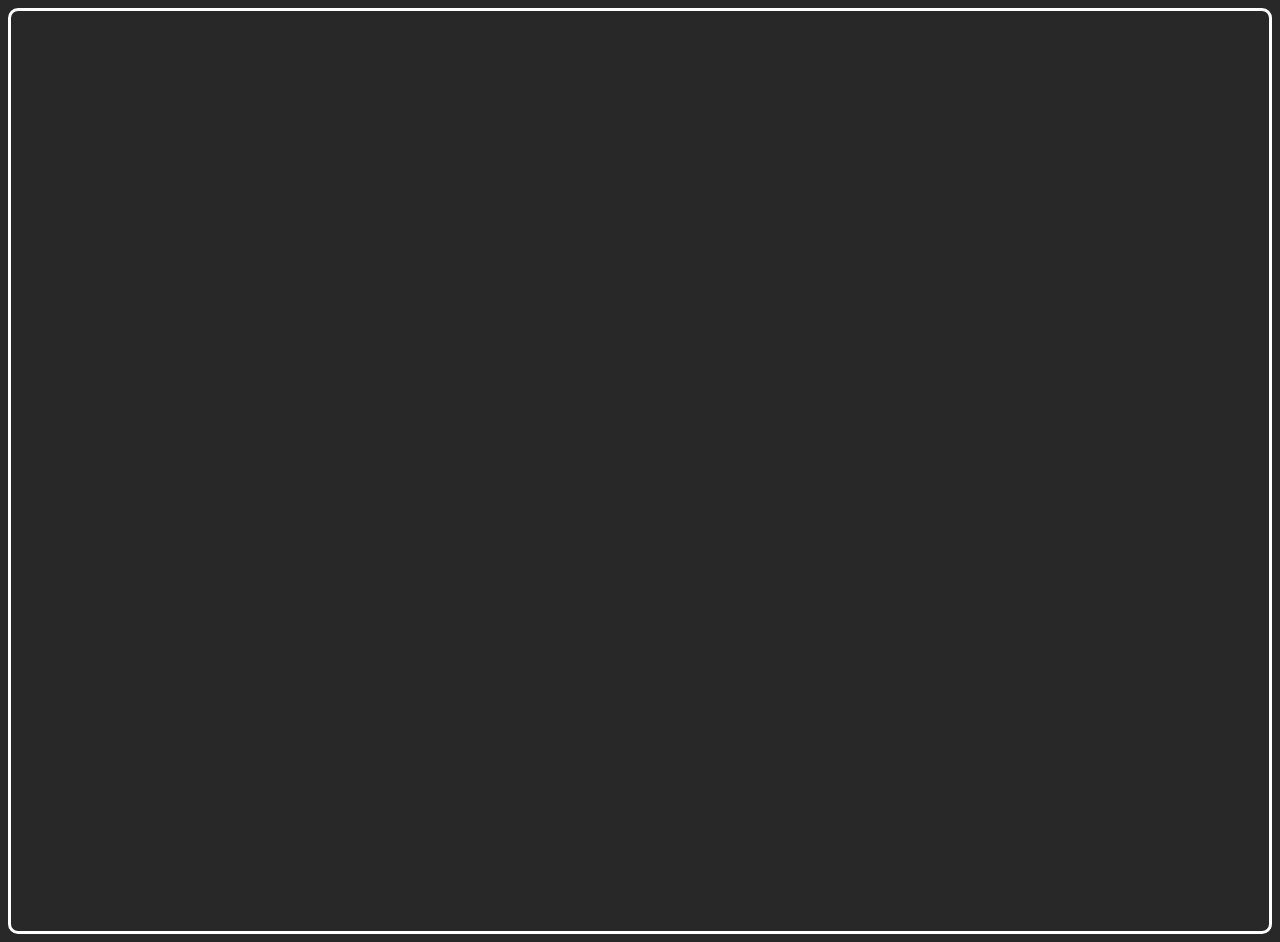
==== commit 45a493b0: "[FEAT] Some minor updates" ====
--- a/index.html
+++ b/index.html
@@ -1,456 +1,51 @@
 <!DOCTYPE html>
-<html class="h-100" lang="en">
+<html>
   <head>
     <meta charset="utf-8" />
     <meta
       name="viewport"
-      content="width=device-width,initial-scale=1,shrink-to-fit=no"
+      content="width=device-width, initial-scale=1, shrink-to-fit=no"
     />
-    <meta
-      name="description"
-      content="A webpage detailing the features of Clickery by Muhammed Zafar"
-    />
-    <link rel="icon" type="image/png" sizes="32x32" href="images/icon.png" />
-    <meta
-      name="author"
-      content="Created by: Muhammed Zafar; Inspired by: Holger Koenemann"
-    />
-    <meta name="generator" content="Eleventy v2.0.0" />
-    <meta name="HandheldFriendly" content="true" />
-    <title>Clickery</title>
-    <link
-      rel="stylesheet"
-      href="//cdnjs.cloudflare.com/ajax/libs/highlight.js/11.2.0/styles/default.min.css"
-    />
+    <title>Zafar - Portfolio</title>
+    <link rel="icon" type="image/png" sizes="32x32" href="images/portrait.jpg" />
     <link rel="preconnect" href="https://fonts.googleapis.com" />
     <link rel="preconnect" href="https://fonts.gstatic.com" crossorigin />
     <link
-      href="https://fonts.googleapis.com/css2?family=Merriweather:wght@300&display=swap"
+      href="https://fonts.googleapis.com/css2?family=Righteous&display=swap"
       rel="stylesheet"
     />
-    <link
-      href="https://fonts.googleapis.com/css2?family=Roboto+Slab:wght@100&display=swap"
-      rel="stylesheet"
-    />
-    <link
-      href="https://fonts.googleapis.com/css2?family=Fira+Sans:wght@200&display=swap"
-      rel="stylesheet"
-    />
-    <link
-      href="https://fonts.googleapis.com/css2?family=Dosis:wght@200&display=swap"
-      rel="stylesheet"
-    />
-    <link
-      href="https://fonts.googleapis.com/css2?family=Source+Code+Pro&display=swap"
-      rel="stylesheet"
-    />
-    <link
-      href="https://fonts.googleapis.com/css2?family=Raleway:wght@300&display=swap"
-      rel="stylesheet"
-    />
-    <link
-      href="https://fonts.googleapis.com/css2?family=Anton&display=swap"
-      rel="stylesheet"
-    />
-    <link
-      rel="stylesheet"
-      href="https://cdn.jsdelivr.net/npm/bootstrap@4.0.0/dist/css/bootstrap.min.css"
-      integrity="sha384-Gn5384xqQ1aoWXA+058RXPxPg6fy4IWvTNh0E263XmFcJlSAwiGgFAW/dAiS6JXm"
-      crossorigin="anonymous"
-    />
-    <link rel="stylesheet" href="css/theme.min.css" />
+
+    <style>
+      @font-face {
+        font-family: "Cascadia Code Regular";
+        font-style: normal;
+        font-weight: normal;
+        src: local("Cascadia Code Regular"),
+          url("fonts/Cascadia.woff") format("woff");
+      }
+      @font-face {
+        font-family: "Mexcellent 3D";
+        src: url("fonts/mexcellent 3d.otf");
+      }
+      @font-face {
+        font-family: "Modelista Signature";
+        src: url("fonts/Modelista Signature.otf");
+      }
+    </style>
     <link rel="stylesheet" href="css/styles.css" />
+    <link rel="stylesheet" href="css/projects.css" />
+    <link rel="stylesheet" href="css/tictactoe.css" />
+    <link rel="stylesheet" href="css/terminal.css" />
+    <link rel="stylesheet" href="css/whoami.css" />
   </head>
-
-  <body
-    class="bg-black text-white mt-0"
-    data-bs-spy="scroll"
-    data-bs-target="#navScroll"
-  >
-    <nav
-      class="navbar navbar-expand-lg navbar-dark justify-content-between m-4"
-    >
-      <a class="navbar-brand fs-4 ml-4" href="index.html">
-        <img src="images/icon.png" height="50px" />
-        <span class="ms-md-1 mt-1 fw-bolder" style="font-family: 'Merriweather'"
-          >CLICKERY</span
-        >
-      </a>
-      <button
-        class="navbar-toggler"
-        type="button"
-        data-toggle="collapse"
-        data-target="#navbarSupportedContent"
-        aria-controls="navbarSupportedContent"
-        aria-expanded="false"
-        aria-label="Toggle navigation"
-      >
-        <span class="navbar-toggler-icon"></span>
-      </button>
-
-      <div
-        class="collapse navbar-collapse justify-content-end"
-        id="navbarSupportedContent"
-      >
-        <ul class="navbar-nav">
-          <li class="nav-item">
-            <a
-              class="nav-link head-secondary"
-              href="index.html"
-              aria-label="Homepage"
-              >HOME</a
-            >
-          </li>
-          <li class="nav-item">
-            <a
-              class="nav-link head-secondary"
-              href="content.html"
-              aria-label="A sample content page"
-              >DOCS</a
-            >
-          </li>
-          <li class="nav-item">
-            <a
-              class="nav-link head-secondary"
-              href="system.html"
-              aria-label="A system message page"
-              >ABOUT ME</a
-            >
-          </li>
-        </ul>
-      </div>
-    </nav>
-
-    <main>
-      <div
-        class="w-100 overflow-hidden position-relative bg-black text-white"
-        data-aos="fade"
-      >
-        <div
-          class="position-absolute w-100 h-100 bg-black opacity-75 top-0 start-0"
-        ></div>
-        <div class="container position-relative mt-5 px-vw-5 text-center">
-          <div
-            class="w-100 position-relative bg-black text-white bg-cover d-flex align-items-center"
-          >
-            <div class="container-fluid px-vw-5">
-              <div
-                class="row d-flex align-items-center position-relative justify-content-center px-0 g-5"
-              >
-                <div class="col-12 col-lg-6">
-                  <img
-                    src="images/main.png"
-                    width="2280"
-                    height="1732"
-                    alt="Clickery main logo"
-                    class="img-fluid rounded-5 shadow mt-3"
-                    data-aos="fade-up"
-                  />
-                </div>
-              </div>
-            </div>
-          </div>
-          <div
-            class="row d-flex align-items-center justify-content-center py-vh-5"
-          >
-            <div class="col-12 col-xl-10">
-              <h1
-                class="display-1 mb-3 lh-1"
-                style="font-family: 'Merriweather'"
-              >
-                CLICKERY
-              </h1>
-            </div>
-            <div class="col-12 col-xl-8">
-              <p class="lead text-secondary mt-5">
-                Automate with ease; automate repetitive tasks on your computer
-                with Clickery - a Python-based automation tool.
-              </p>
-            </div>
-            <div class="col-12 text-center mt-5">
-              <a href="content.html" class="btn btn-xl btn-light raise"
-                >Get started
-                <svg
-                  xmlns="http://www.w3.org/2000/svg"
-                  width="16"
-                  height="16"
-                  fill="currentColor"
-                  class="bi bi-arrow-right"
-                  viewBox="0 0 16 16"
-                >
-                  <path
-                    fill-rule="evenodd"
-                    d="M1 8a.5.5 0 0 1 .5-.5h11.793l-3.147-3.146a.5.5 0 0 1 .708-.708l4 4a.5.5 0 0 1 0 .708l-4 4a.5.5 0 0 1-.708-.708L13.293 8.5H1.5A.5.5 0 0 1 1 8z"
-                  />
-                </svg>
-              </a>
-            </div>
-            <div>
-              <p class="text-xs pb-5 text-secondary mt-5">
-                Check out the
-                <a
-                  href="https://github.com/MZaFaRM/Product-web"
-                  class="link-fancy link-fancy-light"
-                  >GitHub repository</a
-                >.
-              </p>
-            </div>
-          </div>
-        </div>
-      </div>
-
-      <div class="bg-black">
-        <div class="container bg-black px-vw-5 rounded-5 shadow">
-          <div class="row gx-5">
-            <div class="col-12 col-md-6">
-              <div class="p-5 pt-0 mt-5" data-aos="fade">
-                <span class="h4 text-secondary fw-lighter"
-                  >Working with Clickery</span
-                >
-                <h2 class="display-4 head-secondary index-font">
-                  Here's a brief overview on how to use Clickery
-                </h2>
-              </div>
-            </div>
-            <div class="col-12 col-md-6">
-              <div class="card bg-transparent mb-5" data-aos="zoom-in-up">
-                <div class="bg-dark shadow rounded-5 p-0">
-                  <img
-                    src="images/startup.gif"
-                    width="582"
-                    height="327"
-                    alt="a gif showing startup ui"
-                    class="img-fluid rounded-5 no-bottom-radius"
-                    loading="lazy"
-                  />
-                  <div class="p-5">
-                    <h2 class="fw-lighter small-head">Startup 🏁</h2>
-                    <p class="pb-4 text-secondary">
-                      Execute `py main.py` to start the app, after completing
-                      the setup.
-                    </p>
-                    <a
-                      href="https://github.com/MZaFaRM/Clickery"
-                      class="link-fancy link-fancy-light"
-                      >Read more</a
-                    >
-                  </div>
-                </div>
-              </div>
-            </div>
-          </div>
-
-          <div class="row gx-5">
-            <div class="col-12 col-md-6">
-              <div class="card bg-transparent mb-5 mt-5" data-aos="zoom-in-up">
-                <div class="bg-dark shadow rounded-5 p-0">
-                  <img
-                    src="images/manual_input.gif"
-                    width="582"
-                    height="442"
-                    alt="a gif showing recording the script for Clickery"
-                    class="img-fluid rounded-5 no-bottom-radius"
-                    loading="lazy"
-                  />
-                  <div class="p-5">
-                    <h2 class="fw-lighter small-head">Recording Script 🎥</h2>
-                    <p class="pb-4 text-secondary">
-                      Record your actions either through manual input by
-                      inserting the appropriate function call.
-                    </p>
-                    <a
-                      href="https://github.com/MZaFaRM/Clickery#manual-input"
-                      class="link-fancy link-fancy-light"
-                      >Read more</a
-                    >
-                  </div>
-                </div>
-              </div>
-            </div>
-
-            <div class="col-12 col-md-6 mt-5">
-              <div class="card bg-transparent mb-5 mt-5" data-aos="zoom-in-up">
-                <div class="bg-dark shadow rounded-5 p-0">
-                  <img
-                    src="images/file_input.gif"
-                    width="582"
-                    height="390"
-                    alt="a gif showing importing script"
-                    class="img-fluid rounded-5 no-bottom-radius"
-                    loading="lazy"
-                  />
-                  <div class="p-5">
-                    <h2 class="fw-lighter small-head">Importing Script 📜</h2>
-                    <p class="pb-4 text-secondary">
-                      Or through file input by importing the file to the
-                      program.
-                    </p>
-                    <a
-                      href="https://github.com/MZaFaRM/Clickery#file-input"
-                      class="link-fancy link-fancy-light"
-                      >Read more</a
-                    >
-                  </div>
-                </div>
-              </div>
-            </div>
-          </div>
-
-          <div class="row gx-5">
-            <div class="col-12 col-md-6">
-              <div class="card bg-transparent mb-5 mt-5" data-aos="zoom-in-up">
-                <div class="bg-dark shadow rounded-5 p-0">
-                  <img
-                    src="images/execute_actions.gif"
-                    width="582"
-                    height="390"
-                    alt="a gif showing script execution"
-                    class="img-fluid rounded-5 no-bottom-radius"
-                    loading="lazy"
-                  />
-                  <div class="p-5">
-                    <h2 class="fw-lighter small-head">Executing Script ⚡</h2>
-                    <p class="pb-4 text-secondary">
-                      After recording the actions you could either add further
-                      modifications or start script execution.
-                    </p>
-                    <a
-                      href="https://github.com/MZaFaRM/Clickery#post-recording-actions"
-                      class="link-fancy link-fancy-light"
-                      >Read more</a
-                    >
-                  </div>
-                </div>
-              </div>
-            </div>
-
-            <div class="col-12 col-md-6 mt-5">
-              <div class="card bg-transparent mt-5" data-aos="zoom-in-up">
-                <div class="bg-dark shadow rounded-5 p-0 mt-5">
-                  <img
-                    src="images/sample_execution.gif"
-                    width="582"
-                    height="327"
-                    alt="a gif showing the final result of executing Clickery successfully"
-                    class="img-fluid rounded-5 no-bottom-radius"
-                    loading="lazy"
-                  />
-                  <div class="p-5">
-                    <h2 class="fw-lighter small-head">Congrats 🎉</h2>
-                    <p class="pb-4 text-secondary">
-                      You have successfully recorded and executed a script
-                    </p>
-                    <a
-                      href="https://github.com/MZaFaRM/Clickery"
-                      class="link-fancy link-fancy-light"
-                      >Read more</a
-                    >
-                  </div>
-                </div>
-              </div>
-            </div>
-          </div>
-
-        <div class="row d-flex align-items-start mt-5" data-aos="fade-up">
-          <h1 class="h1 mt-5 border-top pt-5 sub-head mb-5">
-            Sample use-cases for Clickery
-          </h1>
-          <div class="row d-flex align-items-start mb-5" data-aos="fade-right">
-            <h5 class="small-head">Web scraping</h5>
-            <p class="text-secondary indent">
-              Say goodbye to the headache of navigating to a webpage, filling in
-              forms, and extracting data by hand. Clickery can automate this
-              process for you in a snap.
-            </p>
-          </div>
-          <div class="row d-flex align-items-start mb-5" data-aos="fade-right">
-            <h5 class="small-head">Data entry</h5>
-            <p class="text-secondary indent">
-              Copying and pasting data from one spreadsheet to another or
-              entering data into a database can be a real bore. Let Clickery
-              take care of it for you so you can focus on more important things.
-            </p>
-          </div>
-          <div class="row d-flex align-items-start mb-5" data-aos="fade-right">
-            <h5 class="small-head">Quality assurance testing</h5>
-            <p class="text-secondary indent">
-              Don't waste your precious time clicking buttons and filling out
-              forms to test website functionality. Clickery can do it for you
-              and even verify that certain elements are present on a webpage.
-            </p>
-          </div>
-          <div class="row d-flex align-items-start mb-5" data-aos="fade-right">
-            <h5 class="small-head">GUI testing</h5>
-            <p class="text-secondary indent">
-              Manually clicking buttons, entering text, and checking for
-              elements in a graphical user interface is a thing of the past with
-              Clickery. Let it do the work for you!
-            </p>
-          </div>
-          <div class="row d-flex align-items-start mb-5" data-aos="fade-right">
-            <h5 class="small-head">Gaming</h5>
-            <p class="text-secondary indent">
-              Don't waste hours farming resources, completing quests, and
-              leveling up characters in your favorite games. Clickery can take
-              over these repetitive tasks for you and help you progress more
-              quickly.
-            </p>
-          </div>
-        </div>
-        <div class="row d-flex align-items-start mb-5" data-aos="fade-up">
-          <p class="text-secondary text-center">
-            Overall, Clickery is a game-changer in any scenario where repetitive
-            tasks need to be performed quickly and accurately. With Clickery,
-            you can say goodbye to manual intervention and hello to more free
-            time and increased productivity!
-          </p>
-        </div>
-      </div>
-      </div>
-    </main>
-
-    <footer class="bg-black border-top border-dark mt-5">
-      <div class="container text-center small py-vh-2 border-top border-dark">
-        <p class="my-3">
-          Made with ❤️ by
-          <a
-          href="https://github.com/MZaFaRM"
-          class="link-fancy link-fancy-light"
-          target="_blank"
-          >Muhammed Zafar</a
-          >
-        </p>
-        <p class="text-secondary">Some rights reserved.<br>&#169;</p>
-        <p id="time" class="pb-4 text-secondary my-3"></p>
-      </div>
+  <body>
+    <main></main>
+    <footer>
+      <!-- logo icons created by Pixel perfect - Flaticon : https://www.flaticon.com/free-icons/instagram-logo -->
     </footer>
-
-    <script src="js/bootstrap.bundle.min.js"></script>
-    <script src="js/aos.js"></script>
-    <script src="js/scripts.js"></script>
-    <script src="//cdnjs.cloudflare.com/ajax/libs/highlight.js/11.2.0/highlight.min.js"></script>
-    <script>
-      hljs.initHighlightingOnLoad();
-    </script>
-    <script>
-      AOS.init({
-        duration: 800, // values from 0 to 3000, with step 50ms
-      });
-    </script>
-    <script
-      src="https://code.jquery.com/jquery-3.2.1.slim.min.js"
-      integrity="sha384-KJ3o2DKtIkvYIK3UENzmM7KCkRr/rE9/Qpg6aAZGJwFDMVNA/GpGFF93hXpG5KkN"
-      crossorigin="anonymous"
-    ></script>
-    <script
-      src="https://cdn.jsdelivr.net/npm/popper.js@1.12.9/dist/umd/popper.min.js"
-      integrity="sha384-ApNbgh9B+Y1QKtv3Rn7W3mgPxhU9K/ScQsAP7hUibX39j7fakFPskvXusvfa0b4Q"
-      crossorigin="anonymous"
-    ></script>
-    <script
-      src="https://cdn.jsdelivr.net/npm/bootstrap@4.0.0/dist/js/bootstrap.min.js"
-      integrity="sha384-JZR6Spejh4U02d8jOt6vLEHfe/JQGiRRSQQxSfFWpi1MquVdAyjUar5+76PVCmYl"
-      crossorigin="anonymous"
-    ></script>
   </body>
+  <script type="module" src="js/scripts.js"></script>
+  <script type="module" src="js/tictactoe.js"></script>
+  <script type="module" src="js/terminal.js"></script>
+  <script type="module" src="js/projects.js"></script>
 </html>
--- a/css/styles.css
+++ b/css/styles.css
@@ -1,126 +1,214 @@
-.raise:hover,
-.raise:focus {
-  box-shadow: 0 0.5em 0.5em -0.4em var(--hover);
-  transform: translateY(-0.25em);
-}
-
-.raise {
-  --color: #ffffff;
-  --hover: #9a9a9a;
-}
-
-body::-webkit-scrollbar {
-  display: none;
-}
-
-/* Hide scrollbar for Chrome, Safari and Opera */
-body::-webkit-scrollbar {
-  display: none;
-}
-
-/* Hide scrollbar for IE, Edge and Firefox */
+* {
+  font-size: 14px;
+  color: #ffffff;
+}
+
+p {
+  line-height: 1.5;
+}
+
 body {
-  -ms-overflow-style: none; /* IE and Edge */
-  scrollbar-width: none; /* Firefox */
-}
-
-.hidden-list {
-  list-style-type: circle;
+  border: 1px solid #002b36;
+  border-radius: 10px;
+  border-width: 3px;
+  border-color: #ffffff;
+  height: auto;
+  padding-left: 20px;
+  padding-right: 20px;
+  padding-top: 20px;
+  background-color: #282828 !important;
+  font-family: "Cascadia Code Regular" !important;
+  color: #839496;
+
+  min-height: 100vh;
+}
+
+@media screen and (max-width: 542px) {
+  * {
+    font-size: 15px;
+  }
+  .title-card-small {
+    font-size: 100px;
+  }
+  .title-card-large {
+    font-size: 11px;
+  }
+}
+
+.fancy-3d {
+  font-family: "Mexcellent 3D", cursive;
+  font-size: max(80px, 8vw);
+  margin: auto;
+}
+
+.sub-heading {
+  font-size: max(60px, 4vw) !important;
+}
+
+.prompt-text {
+  margin-right: 10px;
+  display: inline-block;
+  white-space: nowrap;
+}
+
+.prompt-input {
+  display: inline-block;
+  padding: 5px;
+  width: 5px;
+  margin-left: 10px;
+  flex: 1 1 0;
+  background-color: transparent;
+  color: #839496;
+  border: none;
+  outline: none;
+  cursor: text;
+  font-family: "Cascadia Code Regular" !important;
   padding: 0;
+  margin: 0;
+}
+
+.prompt-input::before {
+  content: "\A";
+  white-space: pre;
+}
+
+.prompt-taker {
+  display: flex;
+  align-items: center;
+  overflow: hidden;
+  flex-wrap: wrap;
+}
+
+.pre {
+  margin: auto;
+  white-space: pre;
+}
+
+main {
+  overflow: auto;
+  box-sizing: border-box;
+}
+
+footer {
+  height: 40vh;
+}
+
+a:link {
+  text-decoration: none;
+}
+a:visited {
+  text-decoration: none;
+}
+a:hover {
+  text-decoration: none;
+}
+a:active {
+  text-decoration: none;
 }
 
 .highlight {
-  color: white;
-}
-
-.head {
-  font-family: "Merriweather";
-}
-
-.sub-head {
-  font-family: "Roboto Slab";
-}
-
-code {
-  color: white;
-  font-family: "Source Code Pro", monospace;
-}
-
-.hljs {
-  background-color: #ecf2ff !important;
+  -webkit-animation: 1.5s highlight 1.5s 1 normal forwards;
+  animation: 1.5s highlight 1.5s 1 normal forwards;
+  background-color: none;
+  background: linear-gradient(90deg, #5c5b5b 50%, rgba(255, 255, 255, 0) 50%);
+  background-size: 200% 100%;
+  background-position: 100% 0;
+}
+
+.highlight.copy-clip {
+  -webkit-animation: 1.5s highlight 1.5s 1 normal forwards;
+  animation: 1.5s highlight 1.5s 1 normal forwards;
+  background-color: none;
+  background: linear-gradient(90deg, #3c486b 50%, rgba(255, 255, 255, 0) 50%);
+  background-size: 200% 100%;
+  background-position: 100% 0;
+}
+
+@-webkit-keyframes highlight {
+  to {
+    background-position: 0 0;
+  }
+}
+
+@keyframes highlight {
+  to {
+    background-position: 0 0;
+  }
+}
+
+.prompt-output {
+  width: min(550px, 100%);
+  overflow: hidden;
+  color: #ebdbb2;
+}
+
+input {
+  caret-shape: underscore;
+}
+
+.portrait {
+  width: 50%;
+  height: auto;
+  margin: 30px;
+  border-radius: 50%;
+  box-shadow: 10px 10px 0px rgb(255, 255, 255);
+}
+
+.portrait:active {
+  transform: translateY(10px) translateX(10px);
+  box-shadow: none;
+}
+
+@media screen and (max-width: 542px) {
+  .portrait {
+    width: 80%;
+  }
+}
+
+.icon img {
+  width: 5%;
+  height: auto;
+  margin: 10px;
+}
+
+.icon img,
+.icon p {
+  display: inline-block;
+  vertical-align: middle; /* to align them vertically centered to each other */
+}
+
+.row {
+  display: flex;
+}
+
+.cell {
+  margin-top: -1px;
+  margin: 0px;
+  width: max(100px, 5vw);
+  height: max(100px, 5vw); 
   font-size: 14px;
-  border-radius: 20px;
-}
-
-.small-head {
-  margin-top: 2rem;
-  margin-bottom: 3rem;
-  font-family: "Fira Sans";
-}
-
-.head-secondary {
-  font-family: "Raleway", sans-serif;
-}
-
-.indent {
-  text-indent: 2em;
-}
-
-.indent a {
-  text-indent: 0;
-}
-
-td {
-  text-align: center;
-}
-
-pre {
-  display: inline-block;
-  text-align: left;
-}
-
-nav.navbar {
-  background-color: "#111111";
-}
-
-a:link {
-  text-decoration: none;
-}
-
-a:visited {
-  text-decoration: none;
-}
-
-a:hover {
-  text-decoration: none;
-}
-
-a:active {
-  text-decoration: none;
-}
-
-div.about-me p {
-  font-family: "Fira Sans";
-  margin-bottom: 2rem;
-  text-align: center;
-}
-
-.name {
-  font-family: "Anton";
-  color: #ffd93d;
-}
-
-.text-secondary {
-  font-family: "Fira Sans";
-  color: #f0eeed !important;
-}
-
-.index-font {
-  color: #fec260;
-  font-family: "Anton";
-}
-
-.working-font {
-  color: #7A0BC0;
-  font-family: "Delicious Handrawn";
-}
+  cursor: pointer;
+  background: none;
+  border: 3px solid #ffffff;
+}
+
+.cell.left {
+  border-left: none;
+}
+
+.cell.right {
+  border-right: none;
+}
+
+.cell.bottom {
+  border-bottom: none;
+}
+
+.cell.top {
+  border-top: none;
+}
+
+.tic-tac-toe-board {
+  display: grid;
+  margin: 30px;
+}
